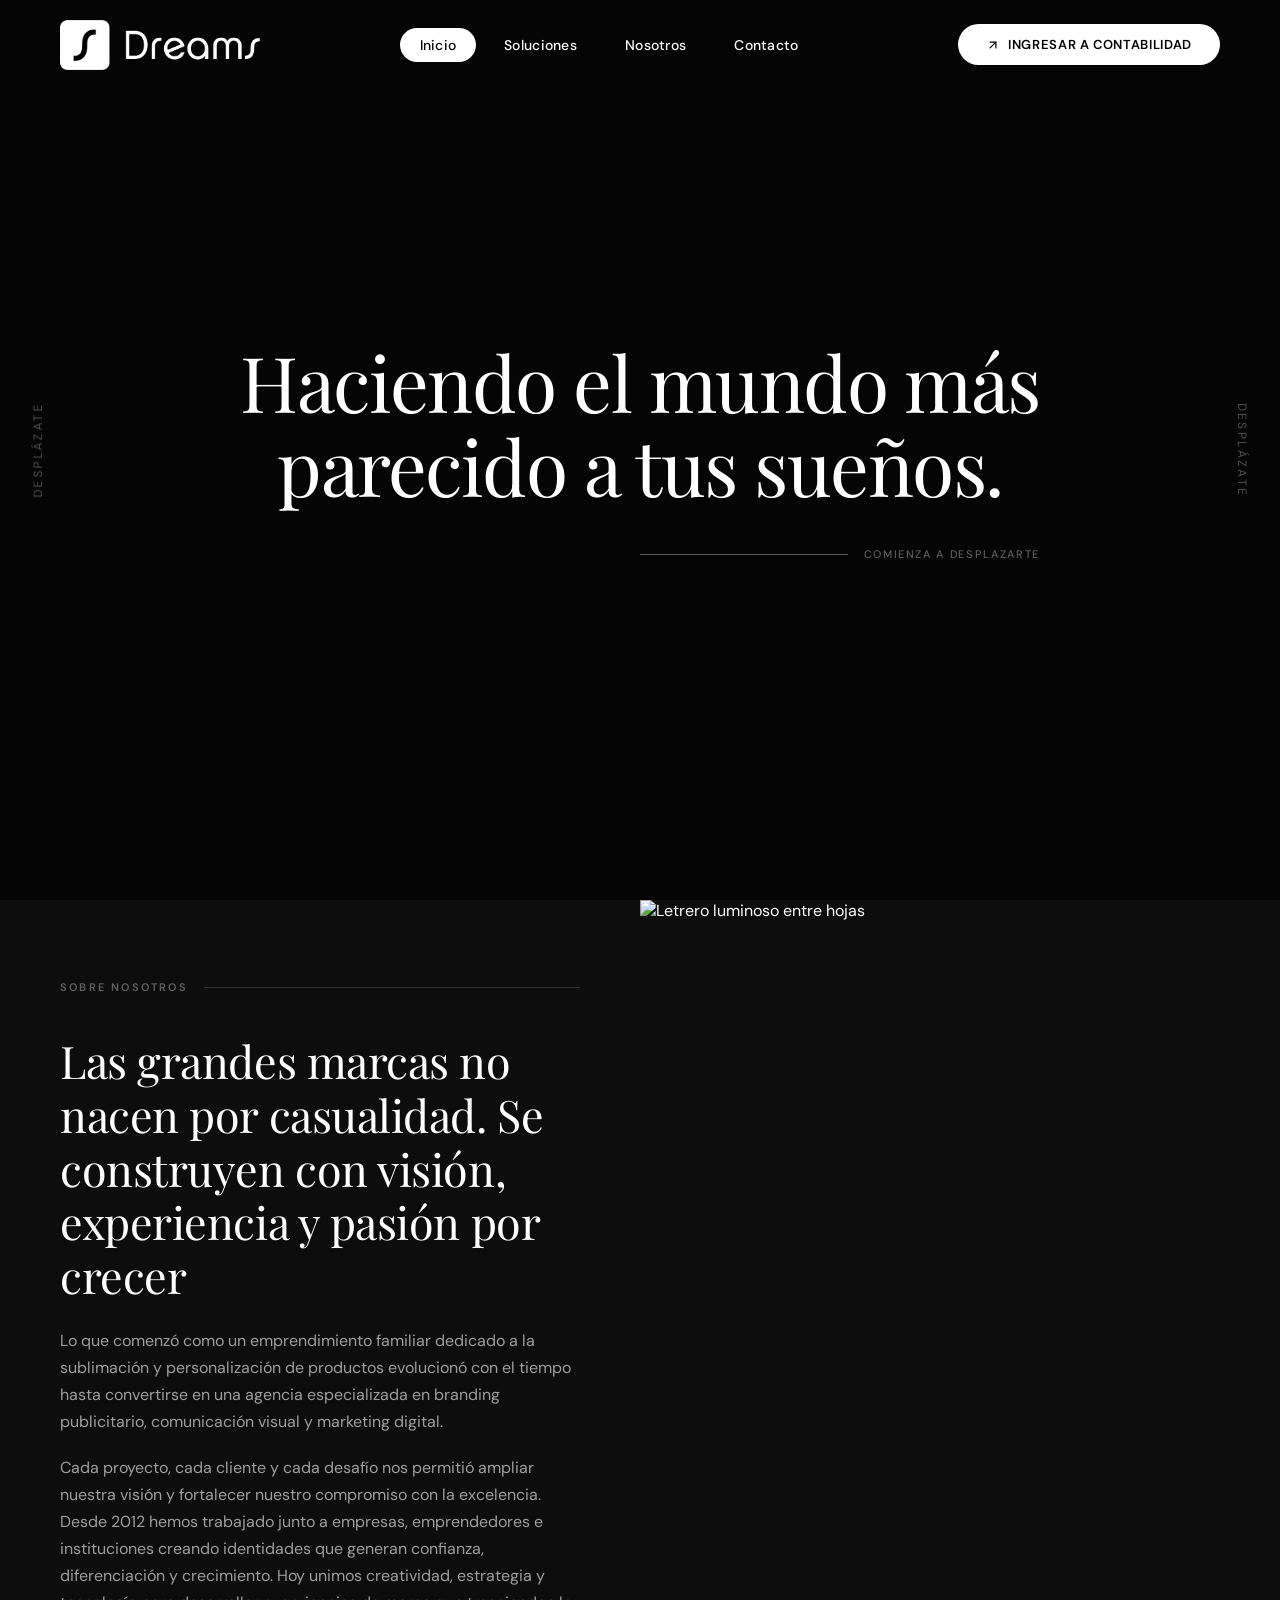
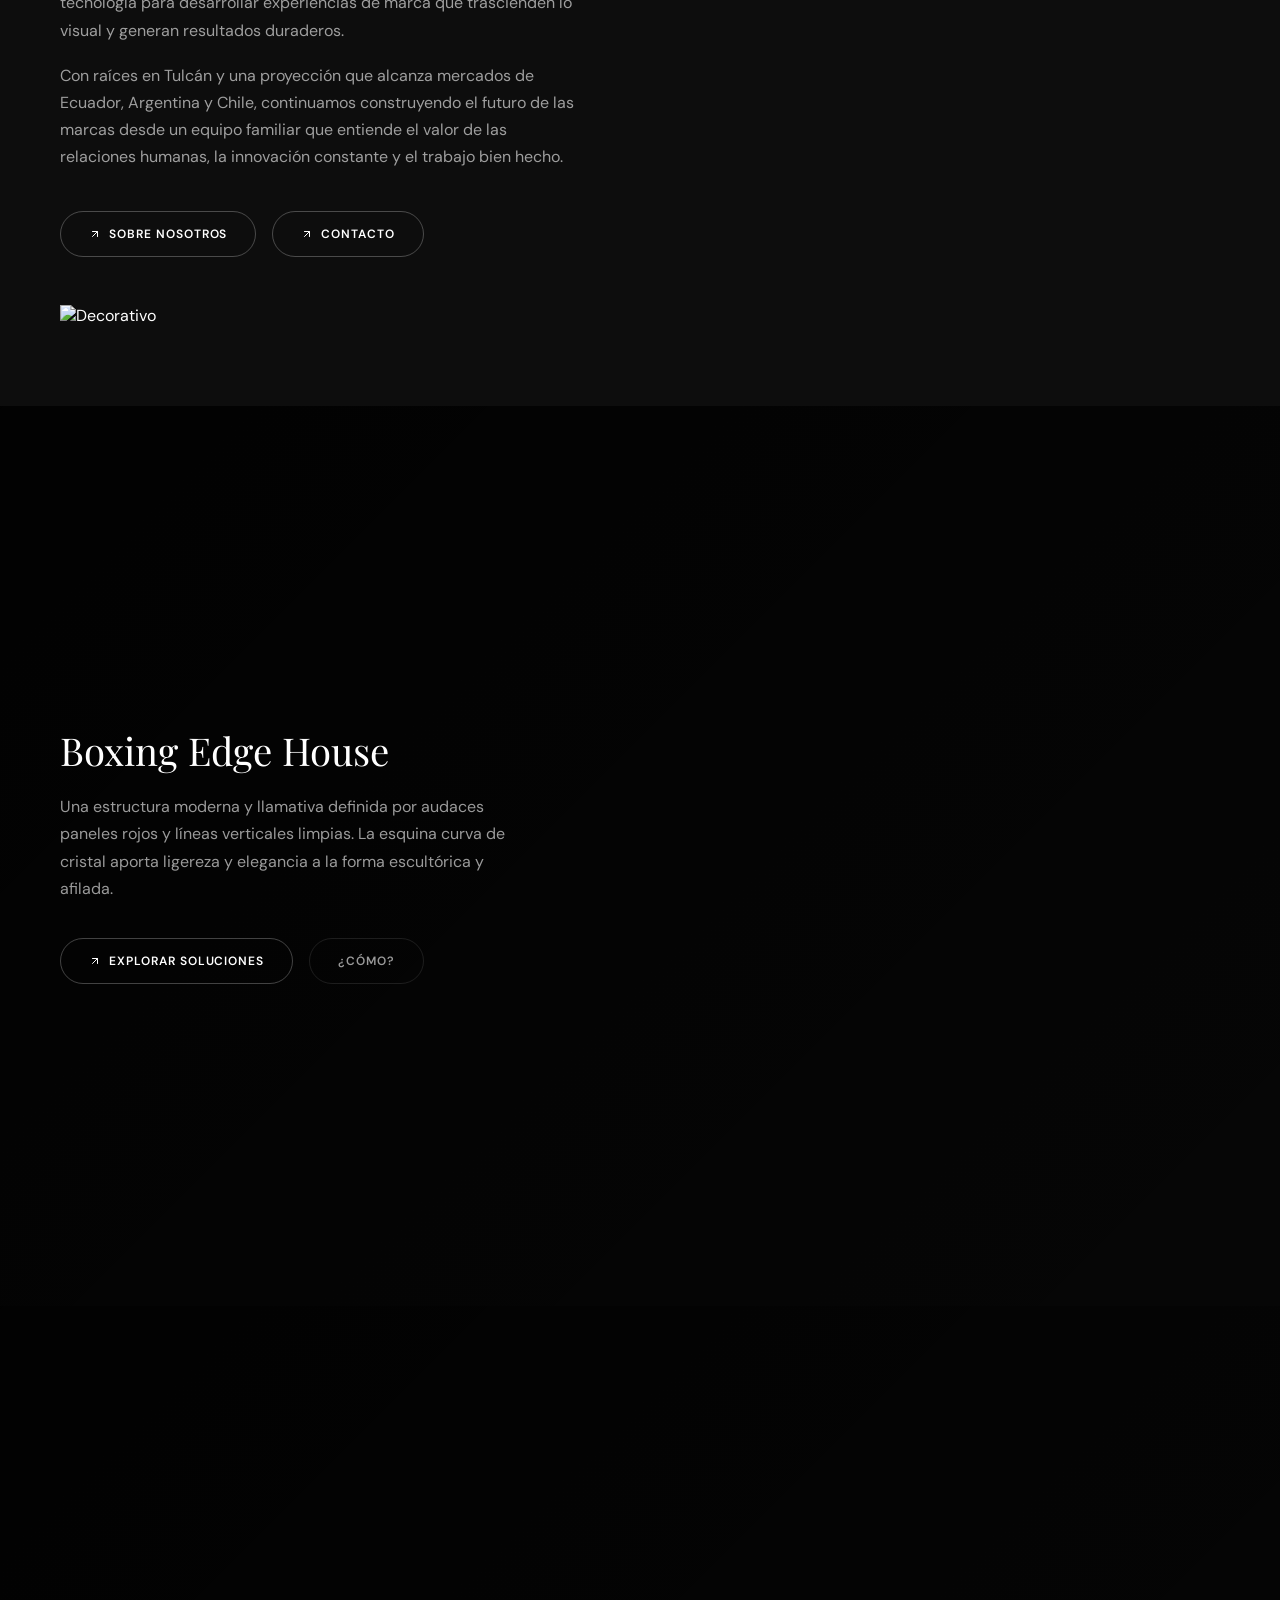
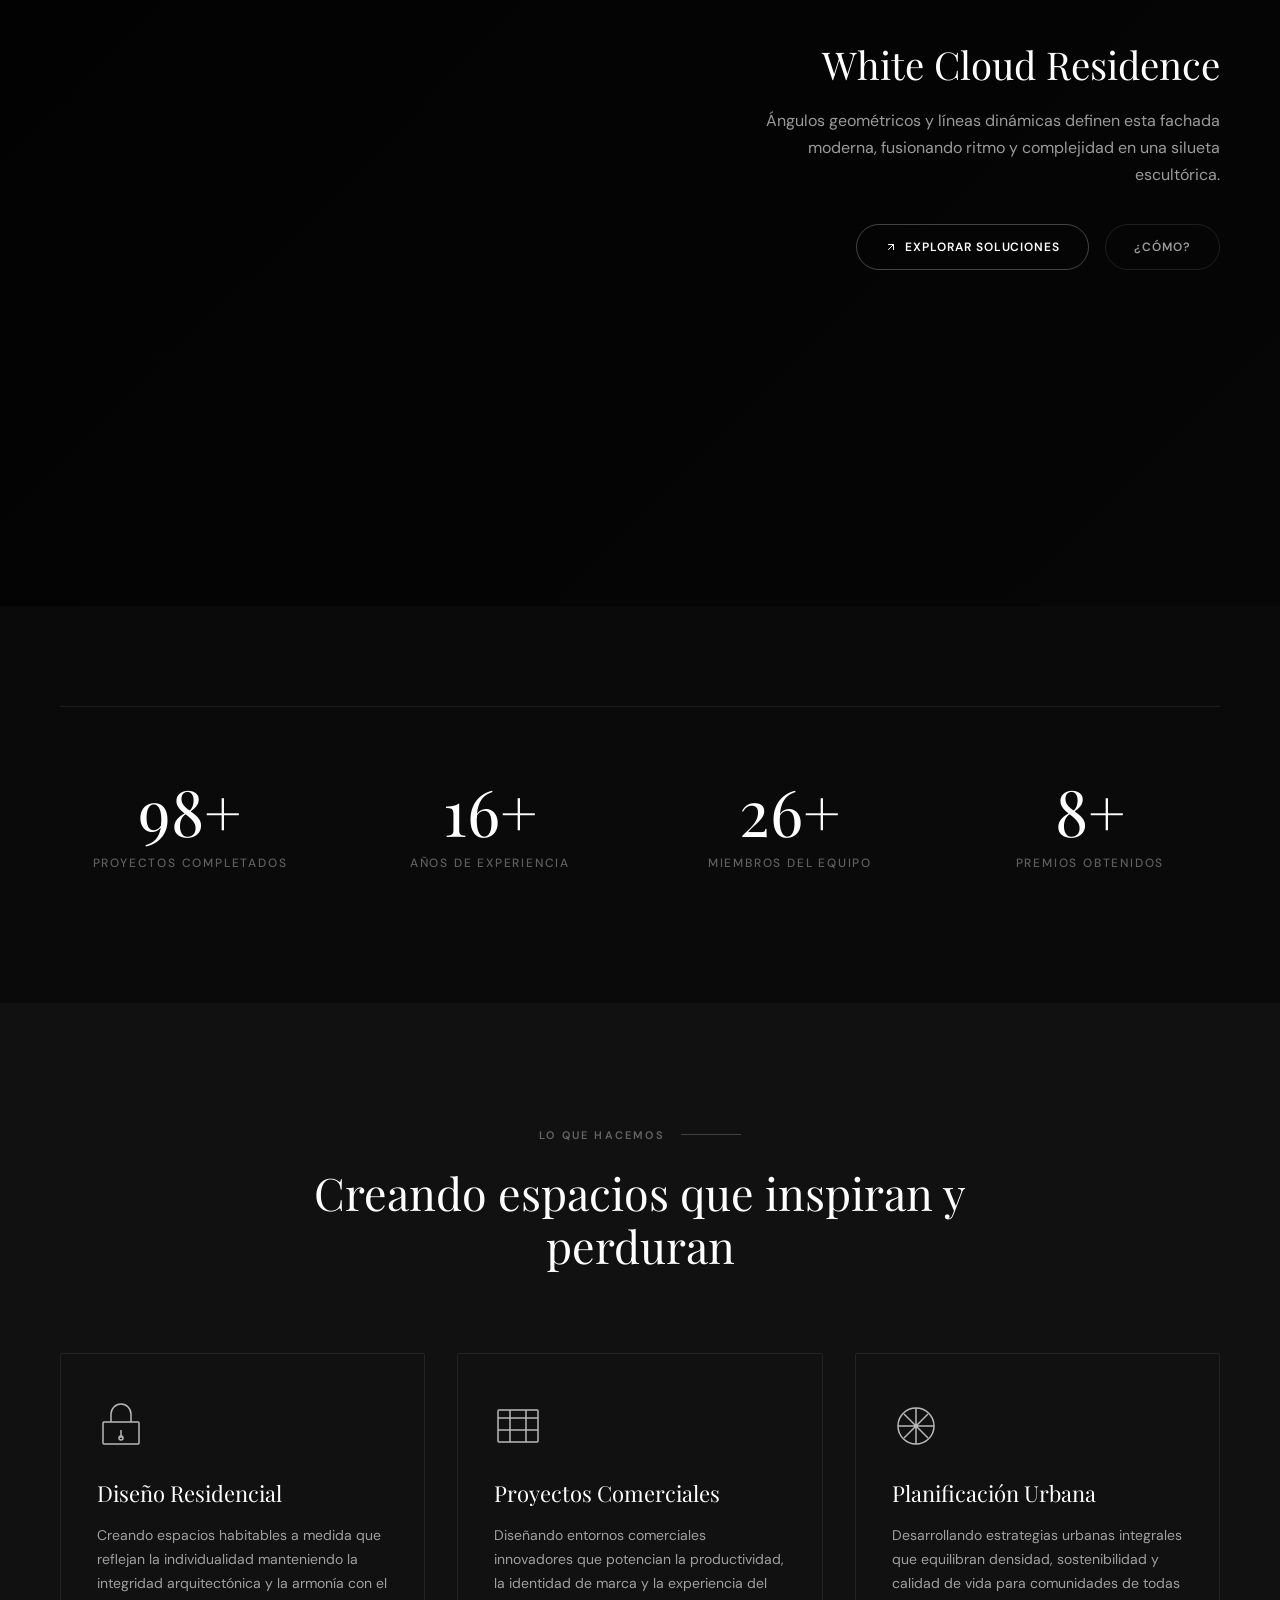
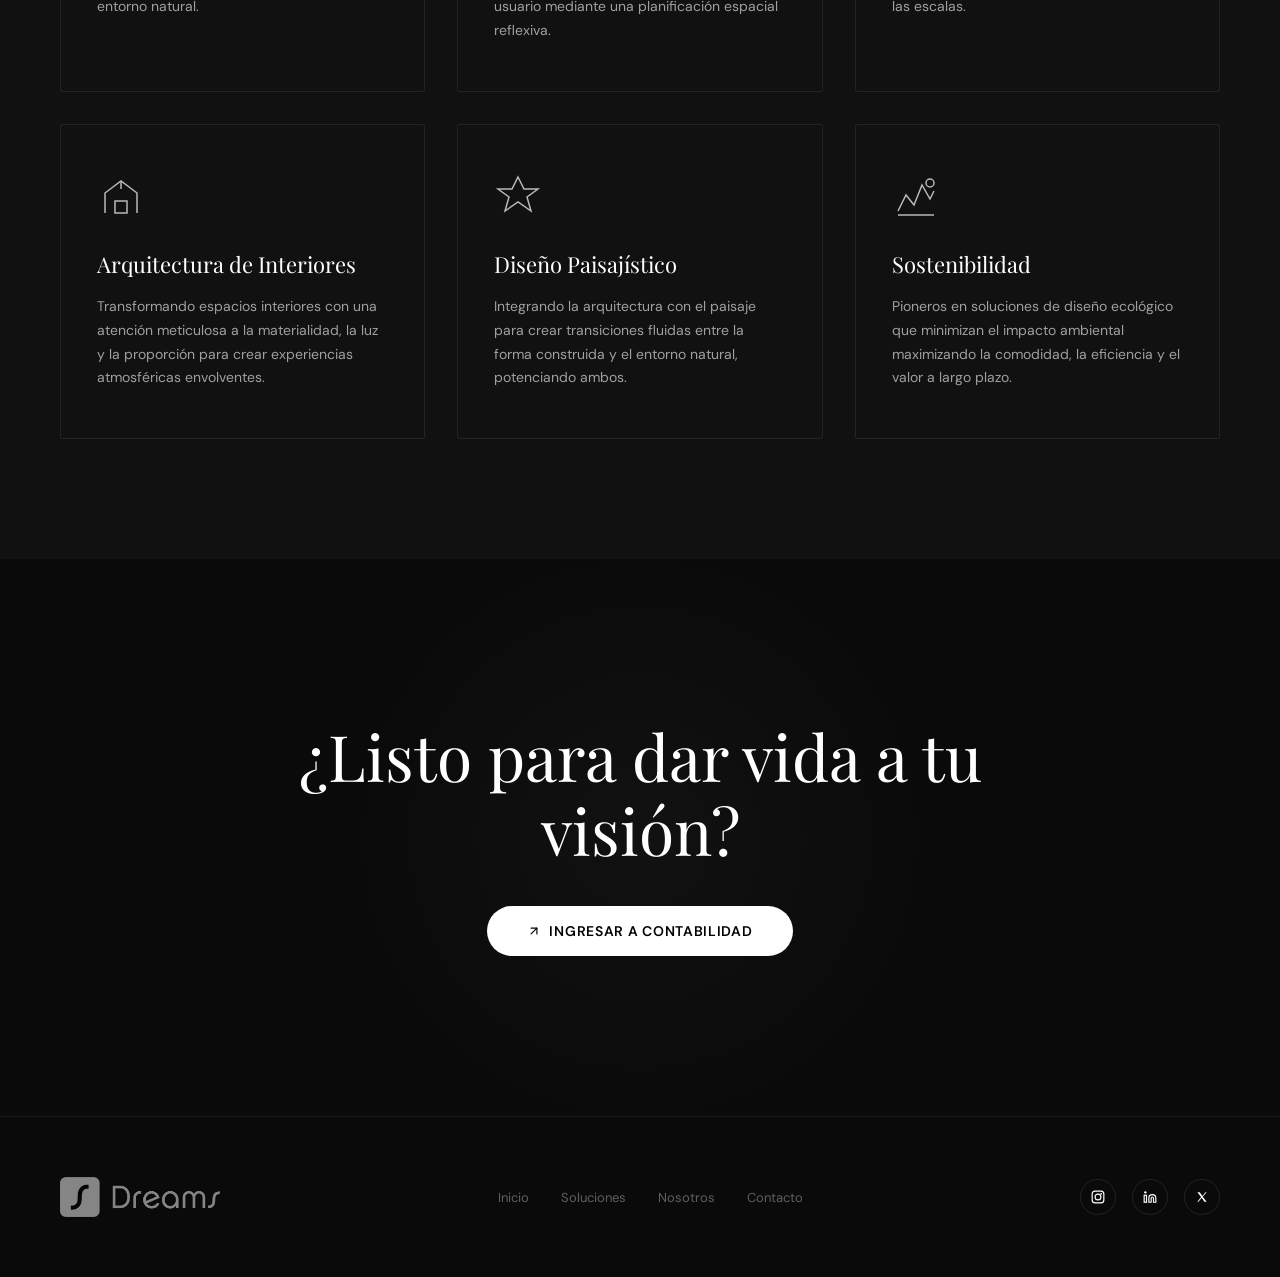
==== index.html @ 0bccc41a "Initial Dreams landing and accounting system" ====
<!DOCTYPE html>
<html lang="es">
<head>
    <meta charset="UTF-8">
    <meta name="viewport" content="width=device-width, initial-scale=1.0">
    <title>Nordicus Architects – Plantilla Elementor</title>
    <link rel="preconnect" href="https://fonts.googleapis.com">
    <link rel="preconnect" href="https://fonts.gstatic.com" crossorigin>
    <link rel="icon" type="image/png" href="assets/img/favicon-dreams.png">
    <link rel="apple-touch-icon" href="assets/img/favicon-dreams.png">
    <link href="https://fonts.googleapis.com/css2?family=DM+Sans:ital,opsz,wght@0,9..40,100..1000;1,9..40,100..1000&family=Playfair+Display:ital,wght@0,400..900;1,400..900&display=swap" rel="stylesheet">
    <link rel="stylesheet" href="assets/css/styles.css?v=login1">
</head>
<body>

    <a class="skip-link" href="#contenido">Saltar al contenido</a>

    <!-- ===== ENCABEZADO (Escritorio) ===== -->
    <header class="site-header" id="siteHeader">
        <div class="header-desktop">
            <a href="#" class="header-logo">
                <img src="assets/img/marca-con-iso.png" alt="Dreams" width="200" height="50">
            </a>
            <nav class="header-nav">
                <a href="#" class="active">Inicio</a>
                <a href="#soluciones">Soluciones</a>
                <a href="#nosotros">Nosotros</a>
                <a href="#contacto">Contacto</a>
            </nav>
            <a href="#login-contabilidad" class="btn-start-project js-accounting-login">
                <svg class="arrow-icon" viewBox="0 0 24 24" fill="none" stroke="currentColor" stroke-width="2" stroke-linecap="round" stroke-linejoin="round"><line x1="7" y1="17" x2="17" y2="7"/><polyline points="7 7 17 7 17 17"/></svg>
                Ingresar a contabilidad
            </a>
        </div>

        <!-- ===== ENCABEZADO (Móvil) ===== -->
        <div class="header-mobile">
            <a href="#" class="header-logo">
                <img src="assets/img/marca-con-iso.png" alt="Dreams" width="160" height="40">
            </a>
            <div class="mobile-btn-wrap">
                <a href="#login-contabilidad" class="btn-start-project js-accounting-login" style="padding:10px 20px; font-size:11px; display:none;" id="mobileCta">
                    <svg class="arrow-icon" viewBox="0 0 24 24" fill="none" stroke="currentColor" stroke-width="2" stroke-linecap="round" stroke-linejoin="round"><line x1="7" y1="17" x2="17" y2="7"/><polyline points="7 7 17 7 17 17"/></svg>
                    Contabilidad
                </a>
                <button class="burger-toggle" id="burgerToggle" aria-label="Alternar menú" aria-expanded="false">
                    <svg class="icon-open" viewBox="0 0 1000 1000" xmlns="http://www.w3.org/2000/svg"><path d="M104 333H896C929 333 958 304 958 271S929 208 896 208H104C71 208 42 237 42 271S71 333 104 333ZM104 583H896C929 583 958 554 958 521S929 458 896 458H104C71 458 42 487 42 521S71 583 104 583ZM104 833H896C929 833 958 804 958 771S929 708 896 708H104C71 708 42 737 42 771S71 833 104 833Z"/></svg>
                    <svg class="icon-close" viewBox="0 0 1000 1000" xmlns="http://www.w3.org/2000/svg"><path d="M742 167L500 408 258 167C246 154 233 150 217 150 196 150 179 158 167 167 154 179 150 196 150 212 150 229 154 242 171 254L408 500 167 742C138 771 138 800 167 829 196 858 225 858 254 829L496 587 738 829C750 842 767 846 783 846 800 846 817 842 829 829 842 817 846 804 846 783 846 767 842 750 829 737L588 500 833 258C863 229 863 200 833 171 804 137 775 137 742 167Z"/></svg>
                </button>
            </div>
        </div>

        <nav class="mobile-nav" id="mobileNav" aria-label="Menú de navegación">
            <a href="#" onclick="closeMobileNav()">Inicio</a>
            <a href="#soluciones" onclick="closeMobileNav()">Soluciones</a>
            <a href="#nosotros" onclick="closeMobileNav()">Nosotros</a>
            <a href="#contacto" onclick="closeMobileNav()">Contacto</a>
        </nav>
    </header>

    <main id="contenido">

        <!-- ===== SECCIÓN HERO ===== -->
        <section class="hero-section">
            <video class="hero-video-bg" autoplay muted playsinline loop>
                <source src="https://template3.nicolaipalmkvist.com/wp-content/uploads/2025/04/2video-background.mp4" type="video/mp4">
            </video>
            <div class="hero-overlay"></div>
            <div class="hero-content">
                <h2>Haciendo el mundo más<br> parecido a tus sueños.</h2>
                <div class="hero-divider">
                    <span>Comienza a desplazarte</span>
                </div>
            </div>
        </section>

        <div class="scroll-text-fixed scroll-text-left" id="scrollTextLeft">Desplázate</div>
        <div class="scroll-text-fixed scroll-text-right" id="scrollTextRight">Desplázate</div>

        <!-- ===== SECCIÓN NOSOTROS ===== -->
        <section class="about-section" id="nosotros">
            <div class="about-inner">
                <div class="about-text-col">
                    <div class="about-label reveal">
                        <span>Sobre Nosotros</span>
                    </div>
                    <h2 class="reveal reveal-delay-1">Las grandes marcas no nacen por casualidad. Se construyen con visión, experiencia y pasión por crecer</h2>
                    <div class="about-copy reveal reveal-delay-2">
                        <p>Lo que comenzó como un emprendimiento familiar dedicado a la sublimación y personalización de productos evolucionó con el tiempo hasta convertirse en una agencia especializada en branding publicitario, comunicación visual y marketing digital.</p>
                        <p>Cada proyecto, cada cliente y cada desafío nos permitió ampliar nuestra visión y fortalecer nuestro compromiso con la excelencia. Desde 2012 hemos trabajado junto a empresas, emprendedores e instituciones creando identidades que generan confianza, diferenciación y crecimiento. Hoy unimos creatividad, estrategia y tecnología para desarrollar experiencias de marca que trascienden lo visual y generan resultados duraderos.</p>
                        <p>Con raíces en Tulcán y una proyección que alcanza mercados de Ecuador, Argentina y Chile, continuamos construyendo el futuro de las marcas desde un equipo familiar que entiende el valor de las relaciones humanas, la innovación constante y el trabajo bien hecho.</p>
                    </div>
                    <div class="about-buttons reveal reveal-delay-3">
                        <a href="#nosotros" class="btn-outline">
                            <svg class="arrow-icon" viewBox="0 0 24 24" fill="none" stroke="currentColor" stroke-width="2" stroke-linecap="round" stroke-linejoin="round"><line x1="7" y1="17" x2="17" y2="7"/><polyline points="7 7 17 7 17 17"/></svg>
                            Sobre nosotros
                        </a>
                        <a href="#contacto" class="btn-outline">
                            <svg class="arrow-icon" viewBox="0 0 24 24" fill="none" stroke="currentColor" stroke-width="2" stroke-linecap="round" stroke-linejoin="round"><line x1="7" y1="17" x2="17" y2="7"/><polyline points="7 7 17 7 17 17"/></svg>
                            Contacto
                        </a>
                    </div>
                    <img src="https://template3.nicolaipalmkvist.com/wp-content/uploads/2025/04/2-9-e1743775261380.png" alt="Decorativo" class="about-decorative-img reveal reveal-delay-4">
                </div>
                <div class="about-image-col reveal">
                    <img src="assets/img/sobre-nosotros-cafe.png" alt="Letrero luminoso entre hojas">
                </div>
            </div>
        </section>

        <!-- ===== PROYECTO 1: Boxing Edge House ===== -->
        <section class="project-section" id="soluciones" style="background-image: url('https://picsum.photos/seed/boxing-edge-house/1920/1080.jpg');">
            <div class="project-content">
                <h3 class="reveal">Boxing Edge House</h3>
                <p class="reveal reveal-delay-1">Una estructura moderna y llamativa definida por audaces paneles rojos y líneas verticales limpias. La esquina curva de cristal aporta ligereza y elegancia a la forma escultórica y afilada.</p>
                <div class="project-buttons reveal reveal-delay-2">
                    <a href="#soluciones" class="btn-text">
                        <svg class="arrow-icon" viewBox="0 0 24 24" fill="none" stroke="currentColor" stroke-width="2" stroke-linecap="round" stroke-linejoin="round"><line x1="7" y1="17" x2="17" y2="7"/><polyline points="7 7 17 7 17 17"/></svg>
                        Explorar soluciones
                    </a>
                    <a href="#contacto" class="btn-ghost">¿Cómo?</a>
                </div>
            </div>
        </section>

        <!-- ===== PROYECTO 2: White Cloud Residence ===== -->
        <section class="project-section" style="background-image: url('https://picsum.photos/seed/white-cloud-residence/1920/1080.jpg');">
            <div class="project-content" style="margin-left: auto; text-align: right;">
                <h3 class="reveal">White Cloud Residence</h3>
                <p class="reveal reveal-delay-1" style="margin-left: auto;">Ángulos geométricos y líneas dinámicas definen esta fachada moderna, fusionando ritmo y complejidad en una silueta escultórica.</p>
                <div class="project-buttons reveal reveal-delay-2" style="justify-content: flex-end;">
                    <a href="#soluciones" class="btn-text">
                        <svg class="arrow-icon" viewBox="0 0 24 24" fill="none" stroke="currentColor" stroke-width="2" stroke-linecap="round" stroke-linejoin="round"><line x1="7" y1="17" x2="17" y2="7"/><polyline points="7 7 17 7 17 17"/></svg>
                        Explorar soluciones
                    </a>
                    <a href="#contacto" class="btn-ghost">¿Cómo?</a>
                </div>
            </div>
        </section>

        <!-- ===== SECCIÓN ESTADÍSTICAS ===== -->
        <section class="stats-section">
            <div class="stats-divider reveal"></div>
            <div class="stats-grid">
                <div class="stat-item reveal">
                    <div class="stat-number" data-target="150">0</div>
                    <div class="stat-label">Proyectos Completados</div>
                </div>
                <div class="stat-item reveal reveal-delay-1">
                    <div class="stat-number" data-target="25">0</div>
                    <div class="stat-label">Años de Experiencia</div>
                </div>
                <div class="stat-item reveal reveal-delay-2">
                    <div class="stat-number" data-target="40">0</div>
                    <div class="stat-label">Miembros del Equipo</div>
                </div>
                <div class="stat-item reveal reveal-delay-3">
                    <div class="stat-number" data-target="12">0</div>
                    <div class="stat-label">Premios Obtenidos</div>
                </div>
            </div>
        </section>

        <!-- ===== SECCIÓN SERVICIOS ===== -->
        <section class="services-section">
            <div class="services-header">
                <div class="services-label reveal">
                    <span>Lo Que Hacemos</span>
                </div>
                <h2 class="reveal reveal-delay-1">Creando espacios que inspiran y perduran</h2>
            </div>
            <div class="services-grid">
                <div class="service-card reveal">
                    <div class="service-icon">
                        <svg viewBox="0 0 48 48"><rect x="6" y="20" width="36" height="22" rx="1"/><path d="M14 20V12a10 10 0 0 1 20 0v8"/><line x1="24" y1="28" x2="24" y2="36"/><circle cx="24" cy="36" r="2"/></svg>
                    </div>
                    <h3>Diseño Residencial</h3>
                    <p>Creando espacios habitables a medida que reflejan la individualidad manteniendo la integridad arquitectónica y la armonía con el entorno natural.</p>
                </div>
                <div class="service-card reveal reveal-delay-1">
                    <div class="service-icon">
                        <svg viewBox="0 0 48 48"><rect x="4" y="8" width="40" height="32" rx="1"/><line x1="4" y1="16" x2="44" y2="16"/><line x1="4" y1="28" x2="44" y2="28"/><line x1="16" y1="8" x2="16" y2="40"/><line x1="32" y1="8" x2="32" y2="40"/></svg>
                    </div>
                    <h3>Proyectos Comerciales</h3>
                    <p>Diseñando entornos comerciales innovadores que potencian la productividad, la identidad de marca y la experiencia del usuario mediante una planificación espacial reflexiva.</p>
                </div>
                <div class="service-card reveal reveal-delay-2">
                    <div class="service-icon">
                        <svg viewBox="0 0 48 48"><circle cx="24" cy="24" r="18"/><path d="M24 6v36M6 24h36M12 12l24 24M36 12L12 36"/></svg>
                    </div>
                    <h3>Planificación Urbana</h3>
                    <p>Desarrollando estrategias urbanas integrales que equilibran densidad, sostenibilidad y calidad de vida para comunidades de todas las escalas.</p>
                </div>
                <div class="service-card reveal reveal-delay-1">
                    <div class="service-icon">
                        <svg viewBox="0 0 48 48"><path d="M8 40V20l16-12 16 12v20"/><rect x="18" y="28" width="12" height="12"/><line x1="24" y1="8" x2="24" y2="16"/></svg>
                    </div>
                    <h3>Arquitectura de Interiores</h3>
                    <p>Transformando espacios interiores con una atención meticulosa a la materialidad, la luz y la proporción para crear experiencias atmosféricas envolventes.</p>
                </div>
                <div class="service-card reveal reveal-delay-2">
                    <div class="service-icon">
                        <svg viewBox="0 0 48 48"><path d="M24 4l6 12h14l-11 8 4 14-13-9-13 9 4-14L4 16h14z"/></svg>
                    </div>
                    <h3>Diseño Paisajístico</h3>
                    <p>Integrando la arquitectura con el paisaje para crear transiciones fluidas entre la forma construida y el entorno natural, potenciando ambos.</p>
                </div>
                <div class="service-card reveal reveal-delay-3">
                    <div class="service-icon">
                        <svg viewBox="0 0 48 48"><path d="M6 38l8-16 8 10 8-20 8 14 4-8"/><circle cx="38" cy="10" r="4"/><line x1="6" y1="42" x2="42" y2="42"/></svg>
                    </div>
                    <h3>Sostenibilidad</h3>
                    <p>Pioneros en soluciones de diseño ecológico que minimizan el impacto ambiental maximizando la comodidad, la eficiencia y el valor a largo plazo.</p>
                </div>
            </div>
        </section>

        <!-- ===== SECCIÓN LLAMADA A LA ACCIÓN ===== -->
        <section class="cta-section" id="contacto">
            <h2 class="reveal">¿Listo para dar vida a tu visión?</h2>
            <a href="#login-contabilidad" class="btn-start-project js-accounting-login reveal reveal-delay-1" style="background: #ffffff; color: #000000;">
                <svg class="arrow-icon" viewBox="0 0 24 24" fill="none" stroke="currentColor" stroke-width="2" stroke-linecap="round" stroke-linejoin="round"><line x1="7" y1="17" x2="17" y2="7"/><polyline points="7 7 17 7 17 17"/></svg>
                Ingresar a contabilidad
            </a>
        </section>

    </main>

    <!-- ===== ACCESO CONTABILIDAD ===== -->
    <div class="login-modal" id="login-contabilidad" aria-hidden="true">
        <div class="login-modal__backdrop" data-close-login></div>
        <div class="login-panel" role="dialog" aria-modal="true" aria-labelledby="loginTitle">
            <button class="login-close" type="button" aria-label="Cerrar acceso" data-close-login>
                <svg viewBox="0 0 24 24"><line x1="18" y1="6" x2="6" y2="18"/><line x1="6" y1="6" x2="18" y2="18"/></svg>
            </button>
            <div class="login-label">
                <span>Acceso privado</span>
            </div>
            <h2 id="loginTitle">Ingresar a contabilidad</h2>
            <p>Usa tu usuario y contraseña para continuar al modulo de contabilidad.</p>
            <div class="login-hint">Acceso temporal: <strong>dreams</strong> / <strong>conta2026</strong></div>
            <form class="login-form" id="accountingLoginForm">
                <label for="accountingUser">Usuario</label>
                <input type="text" id="accountingUser" name="usuario" autocomplete="username" required>
                <label for="accountingPassword">Contraseña</label>
                <input type="password" id="accountingPassword" name="password" autocomplete="current-password" required>
                <p class="login-error" id="accountingLoginError" aria-live="polite"></p>
                <button type="submit" class="btn-start-project">
                    <svg class="arrow-icon" viewBox="0 0 24 24" fill="none" stroke="currentColor" stroke-width="2" stroke-linecap="round" stroke-linejoin="round"><line x1="7" y1="17" x2="17" y2="7"/><polyline points="7 7 17 7 17 17"/></svg>
                    Ingresar
                </button>
            </form>
        </div>
    </div>

    <!-- ===== PIE DE PÁGINA ===== -->
    <footer class="site-footer">
        <div class="footer-inner">
            <a href="#" class="footer-logo">
                <img src="assets/img/marca-con-iso.png" alt="Dreams" width="160" height="40">
            </a>
            <div class="footer-links">
                <a href="#">Inicio</a>
                <a href="#soluciones">Soluciones</a>
                <a href="#nosotros">Nosotros</a>
                <a href="#contacto">Contacto</a>
            </div>
            <div class="footer-social">
                <a href="#" aria-label="Instagram">
                    <svg viewBox="0 0 24 24"><rect x="2" y="2" width="20" height="20" rx="5" ry="5" fill="none" stroke="currentColor" stroke-width="2"/><circle cx="12" cy="12" r="5" fill="none" stroke="currentColor" stroke-width="2"/><circle cx="17.5" cy="6.5" r="1.5" fill="currentColor"/></svg>
                </a>
                <a href="#" aria-label="LinkedIn">
                    <svg viewBox="0 0 24 24"><path d="M16 8a6 6 0 0 1 6 6v7h-4v-7a2 2 0 0 0-4 0v7h-4v-7a6 6 0 0 1 6-6z" fill="none" stroke="currentColor" stroke-width="2"/><rect x="2" y="9" width="4" height="12" fill="none" stroke="currentColor" stroke-width="2"/><circle cx="4" cy="4" r="2" fill="currentColor"/></svg>
                </a>
                <a href="#" aria-label="Twitter/X">
                    <svg viewBox="0 0 24 24"><path d="M4 4l6.5 8L4 20h2l5.5-6.8L16 20h4l-6.8-8.5L20 4h-2l-5.2 6.3L8 4H4z" fill="currentColor"/></svg>
                </a>
            </div>
        </div>
    </footer>

    <script src="assets/js/main.js?v=login2"></script>
</body>
</html>
---- assets/css/styles.css ----
*, *::before, *::after {
    margin: 0;
    padding: 0;
    box-sizing: border-box;
}

:root {
    --color-bg: #0a0a0a;
    --color-bg-alt: #111111;
    --color-bg-section: #0d0d0d;
    --color-text: #ffffff;
    --color-text-muted: rgba(255,255,255,0.6);
    --color-text-dim: rgba(255,255,255,0.35);
    --font-body: 'DM Sans', sans-serif;
    --font-heading: 'Playfair Display', serif;
}

html {
    scroll-behavior: smooth;
}

body {
    font-family: var(--font-body);
    background: var(--color-bg);
    color: var(--color-text);
    overflow-x: hidden;
    -webkit-font-smoothing: antialiased;
    -moz-osx-font-smoothing: grayscale;
}

a {
    text-decoration: none;
    color: inherit;
}

img {
    max-width: 100%;
    height: auto;
    display: block;
}

.skip-link {
    position: absolute;
    top: -100%;
    left: 16px;
    z-index: 9999;
    background: #fff;
    color: #000;
    padding: 8px 16px;
    border-radius: 4px;
    font-size: 14px;
}
.skip-link:focus {
    top: 16px;
}

.site-header {
    position: fixed;
    top: 0;
    left: 0;
    right: 0;
    z-index: 1000;
    transition: background 0.3s ease;
}

.header-desktop {
    display: flex;
    align-items: center;
    justify-content: space-between;
    padding: 20px 60px;
    max-width: 100%;
}

.header-logo img {
    width: 200px;
    height: auto;
}

.header-nav {
    display: flex;
    align-items: center;
    gap: 8px;
}

.header-nav a {
    font-family: var(--font-body);
    font-size: 14px;
    font-weight: 500;
    letter-spacing: 0.02em;
    color: var(--color-text);
    padding: 8px 20px;
    border-radius: 100px;
    transition: all 0.3s ease;
}

.header-nav a:hover,
.header-nav a.active {
    background: #ffffff;
    color: #000000;
}

.btn-start-project {
    display: inline-flex;
    align-items: center;
    gap: 8px;
    font-family: var(--font-body);
    font-size: 13px;
    font-weight: 600;
    letter-spacing: 0.05em;
    text-transform: uppercase;
    color: #000000;
    background: #ffffff;
    border: none;
    padding: 12px 28px;
    border-radius: 100px;
    cursor: pointer;
    transition: all 0.3s ease;
}

.btn-start-project:hover {
    background: #e0e0e0;
    transform: translateY(-1px);
}

.btn-start-project .arrow-icon {
    width: 14px;
    height: 14px;
    transition: transform 0.3s ease;
}

.btn-start-project:hover .arrow-icon {
    transform: translate(2px, -2px);
}

.header-mobile {
    display: none;
    align-items: center;
    justify-content: space-between;
    padding: 16px 24px;
    position: sticky;
    top: 0;
    background: rgba(10,10,10,0.95);
    backdrop-filter: blur(10px);
    z-index: 1001;
}

.header-mobile .header-logo img {
    width: 160px;
    height: auto;
}

.mobile-btn-wrap {
    display: flex;
    align-items: center;
    gap: 12px;
}

.burger-toggle {
    display: flex;
    align-items: center;
    justify-content: center;
    width: 44px;
    height: 44px;
    background: none;
    border: none;
    cursor: pointer;
    padding: 8px;
}

.burger-toggle svg {
    width: 24px;
    height: 24px;
    fill: #ffffff;
    transition: transform 0.3s ease;
}

.burger-toggle .icon-close {
    display: none;
}

.burger-toggle.active .icon-open {
    display: none;
}

.burger-toggle.active .icon-close {
    display: block;
}

.mobile-nav {
    position: fixed;
    top: 0;
    left: 0;
    right: 0;
    bottom: 0;
    background: #0a0a0a;
    z-index: 999;
    display: flex;
    flex-direction: column;
    align-items: center;
    justify-content: center;
    gap: 24px;
    opacity: 0;
    pointer-events: none;
    transition: opacity 0.3s ease;
}

.mobile-nav.open {
    opacity: 1;
    pointer-events: all;
}

.mobile-nav a {
    font-family: var(--font-heading);
    font-size: 36px;
    font-weight: 400;
    color: var(--color-text);
    transition: color 0.3s ease;
}

.mobile-nav a:hover {
    color: var(--color-text-muted);
}

.hero-section {
    position: relative;
    width: 100%;
    height: 100vh;
    min-height: 600px;
    display: flex;
    align-items: center;
    justify-content: center;
    overflow: hidden;
}

.hero-video-bg {
    position: absolute;
    top: 0;
    left: 0;
    width: 100%;
    height: 100%;
    object-fit: cover;
    z-index: 0;
}

.hero-overlay {
    position: absolute;
    top: 0;
    left: 0;
    width: 100%;
    height: 100%;
    background: rgba(0,0,0,0.5);
    z-index: 1;
}

.hero-content {
    position: relative;
    z-index: 2;
    text-align: center;
    max-width: 900px;
    padding: 0 24px;
    opacity: 0;
    transform: translateY(40px);
    animation: fadeInUp 1s ease 0.5s forwards;
}

.hero-content h2 {
    font-family: var(--font-heading);
    font-size: clamp(36px, 6vw, 80px);
    font-weight: 400;
    line-height: 1.1;
    letter-spacing: -0.02em;
    color: var(--color-text);
    margin-bottom: 40px;
}

.hero-divider {
    display: flex;
    align-items: center;
    justify-content: flex-end;
    gap: 16px;
    max-width: 400px;
    margin-left: auto;
    margin-right: 0;
}

.hero-divider::before {
    content: '';
    flex: 1;
    height: 1px;
    background: var(--color-text-dim);
}

.hero-divider span {
    font-family: var(--font-body);
    font-size: 11px;
    font-weight: 500;
    letter-spacing: 0.15em;
    text-transform: uppercase;
    color: var(--color-text-dim);
    white-space: nowrap;
}

.scroll-text-fixed {
    position: fixed;
    z-index: 100;
    font-family: var(--font-body);
    font-size: 12px;
    font-weight: 400;
    letter-spacing: 0.2em;
    text-transform: uppercase;
    color: rgba(255,255,255,0.3);
    writing-mode: vertical-rl;
    pointer-events: none;
    transition: opacity 0.5s ease;
}

.scroll-text-left {
    left: 30px;
    top: 50%;
    transform: translateY(-50%) rotate(180deg);
}

.scroll-text-right {
    right: 30px;
    top: 50%;
    transform: translateY(-50%);
}

.about-section {
    background: var(--color-bg-section);
    padding: 0;
}

.about-inner {
    display: grid;
    grid-template-columns: 1fr 1fr;
    min-height: 100vh;
}

.about-text-col {
    display: flex;
    flex-direction: column;
    justify-content: center;
    padding: 80px 60px;
}

.about-label {
    display: flex;
    align-items: center;
    justify-content: flex-end;
    gap: 16px;
    margin-bottom: 40px;
}

.about-label::after {
    content: '';
    flex: 1;
    height: 1px;
    background: rgba(255,255,255,0.15);
}

.about-label span {
    font-family: var(--font-body);
    font-size: 11px;
    font-weight: 600;
    letter-spacing: 0.2em;
    text-transform: uppercase;
    color: var(--color-text-dim);
    white-space: nowrap;
}

.about-text-col h2 {
    font-family: var(--font-heading);
    font-size: clamp(28px, 3.5vw, 48px);
    font-weight: 400;
    line-height: 1.2;
    letter-spacing: -0.01em;
    color: var(--color-text);
    margin-bottom: 24px;
}

.about-text-col p {
    font-family: var(--font-body);
    font-size: 16px;
    line-height: 1.7;
    color: var(--color-text-muted);
    margin-bottom: 40px;
    max-width: 520px;
}

.about-copy {
    max-width: 520px;
    margin-bottom: 40px;
}

.about-copy p {
    margin-bottom: 18px;
}

.about-copy p:last-child {
    margin-bottom: 0;
}

.about-buttons {
    display: flex;
    gap: 16px;
    flex-wrap: wrap;
    margin-bottom: 48px;
}

.btn-outline {
    display: inline-flex;
    align-items: center;
    gap: 8px;
    font-family: var(--font-body);
    font-size: 12px;
    font-weight: 600;
    letter-spacing: 0.08em;
    text-transform: uppercase;
    color: var(--color-text);
    background: transparent;
    border: 1px solid rgba(255,255,255,0.25);
    padding: 14px 28px;
    border-radius: 100px;
    cursor: pointer;
    transition: all 0.3s ease;
}

.btn-outline:hover {
    background: #ffffff;
    color: #000000;
    border-color: #ffffff;
}

.btn-outline .arrow-icon {
    width: 12px;
    height: 12px;
    transition: transform 0.3s ease;
}

.btn-outline:hover .arrow-icon {
    transform: translate(2px, -2px);
}

.about-decorative-img {
    margin-top: auto;
    max-width: 350px;
    opacity: 0.6;
}

.about-image-col {
    position: relative;
    overflow: hidden;
}

.about-image-col img {
    width: 100%;
    height: 100%;
    object-fit: cover;
    transition: transform 0.8s ease;
}

.about-image-col:hover img {
    transform: scale(1.03);
}

.project-section {
    position: relative;
    min-height: 100vh;
    display: flex;
    align-items: center;
    overflow: hidden;
    background-size: cover;
    background-position: center;
    background-repeat: no-repeat;
}

.project-section::before {
    content: '';
    position: absolute;
    top: 0;
    left: 0;
    width: 100%;
    height: 100%;
    background: linear-gradient(135deg, rgba(0,0,0,0.85) 0%, rgba(0,0,0,0.4) 100%);
    z-index: 1;
}

.project-content {
    position: relative;
    z-index: 2;
    max-width: 600px;
    padding: 80px 60px;
}

.project-content h3 {
    font-family: var(--font-heading);
    font-size: clamp(28px, 3vw, 44px);
    font-weight: 400;
    line-height: 1.2;
    color: var(--color-text);
    margin-bottom: 20px;
}

.project-content p {
    font-family: var(--font-body);
    font-size: 16px;
    line-height: 1.7;
    color: var(--color-text-muted);
    margin-bottom: 36px;
    max-width: 480px;
}

.project-buttons {
    display: flex;
    gap: 16px;
    flex-wrap: wrap;
}

.btn-text {
    display: inline-flex;
    align-items: center;
    gap: 8px;
    font-family: var(--font-body);
    font-size: 12px;
    font-weight: 600;
    letter-spacing: 0.08em;
    text-transform: uppercase;
    color: var(--color-text);
    background: transparent;
    border: 1px solid rgba(255,255,255,0.25);
    padding: 14px 28px;
    border-radius: 100px;
    cursor: pointer;
    transition: all 0.3s ease;
}

.btn-text:hover {
    background: #ffffff;
    color: #000000;
    border-color: #ffffff;
}

.btn-text .arrow-icon {
    width: 12px;
    height: 12px;
    transition: transform 0.3s ease;
}

.btn-text:hover .arrow-icon {
    transform: translate(2px, -2px);
}

.btn-ghost {
    display: inline-flex;
    align-items: center;
    font-family: var(--font-body);
    font-size: 12px;
    font-weight: 600;
    letter-spacing: 0.08em;
    text-transform: uppercase;
    color: var(--color-text-muted);
    background: transparent;
    border: 1px solid rgba(255,255,255,0.1);
    padding: 14px 28px;
    border-radius: 100px;
    cursor: pointer;
    transition: all 0.3s ease;
}

.btn-ghost:hover {
    border-color: rgba(255,255,255,0.3);
    color: var(--color-text);
}

.stats-section {
    background: var(--color-bg);
    padding: 100px 60px;
}

.stats-grid {
    display: grid;
    grid-template-columns: repeat(4, 1fr);
    gap: 40px;
    max-width: 1200px;
    margin: 0 auto;
    text-align: center;
}

.stat-item {
    padding: 32px 0;
}

.stat-number {
    font-family: var(--font-heading);
    font-size: clamp(40px, 5vw, 72px);
    font-weight: 400;
    color: var(--color-text);
    line-height: 1;
    margin-bottom: 12px;
}

.stat-label {
    font-family: var(--font-body);
    font-size: 12px;
    font-weight: 500;
    letter-spacing: 0.15em;
    text-transform: uppercase;
    color: var(--color-text-dim);
}

.stats-divider {
    width: 100%;
    height: 1px;
    background: rgba(255,255,255,0.08);
    margin-bottom: 40px;
}

.services-section {
    background: var(--color-bg-alt);
    padding: 120px 60px;
}

.services-header {
    text-align: center;
    max-width: 700px;
    margin: 0 auto 80px;
}

.services-label {
    display: inline-flex;
    align-items: center;
    gap: 16px;
    margin-bottom: 24px;
}

.services-label::after {
    content: '';
    width: 60px;
    height: 1px;
    background: rgba(255,255,255,0.2);
}

.services-label span {
    font-family: var(--font-body);
    font-size: 11px;
    font-weight: 600;
    letter-spacing: 0.2em;
    text-transform: uppercase;
    color: var(--color-text-dim);
}

.services-header h2 {
    font-family: var(--font-heading);
    font-size: clamp(28px, 3.5vw, 48px);
    font-weight: 400;
    line-height: 1.2;
    color: var(--color-text);
}

.services-grid {
    display: grid;
    grid-template-columns: repeat(3, 1fr);
    gap: 32px;
    max-width: 1200px;
    margin: 0 auto;
}

.service-card {
    padding: 48px 36px;
    border: 1px solid rgba(255,255,255,0.08);
    border-radius: 2px;
    transition: all 0.4s ease;
    cursor: default;
}

.service-card:hover {
    border-color: rgba(255,255,255,0.2);
    background: rgba(255,255,255,0.03);
    transform: translateY(-4px);
}

.service-icon {
    width: 48px;
    height: 48px;
    margin-bottom: 28px;
    opacity: 0.7;
}

.service-icon svg {
    width: 100%;
    height: 100%;
    stroke: var(--color-text);
    fill: none;
    stroke-width: 1.5;
}

.service-card h3 {
    font-family: var(--font-heading);
    font-size: 22px;
    font-weight: 400;
    color: var(--color-text);
    margin-bottom: 16px;
}

.service-card p {
    font-family: var(--font-body);
    font-size: 14px;
    line-height: 1.7;
    color: var(--color-text-muted);
}

.cta-section {
    position: relative;
    padding: 160px 60px;
    text-align: center;
    overflow: hidden;
}

.cta-section::before {
    content: '';
    position: absolute;
    top: 50%;
    left: 50%;
    transform: translate(-50%, -50%);
    width: 600px;
    height: 600px;
    border-radius: 50%;
    background: radial-gradient(circle, rgba(255,255,255,0.03) 0%, transparent 70%);
    pointer-events: none;
}

.cta-section h2 {
    font-family: var(--font-heading);
    font-size: clamp(32px, 5vw, 64px);
    font-weight: 400;
    line-height: 1.15;
    color: var(--color-text);
    max-width: 800px;
    margin: 0 auto 40px;
}

.cta-section .btn-start-project {
    font-size: 14px;
    padding: 16px 40px;
}

.login-modal {
    position: fixed;
    inset: 0;
    z-index: 2000;
    display: flex;
    align-items: center;
    justify-content: center;
    padding: 24px;
    opacity: 0;
    pointer-events: none;
    transition: opacity 0.3s ease;
}

.login-modal.open {
    opacity: 1;
    pointer-events: all;
}

.login-modal__backdrop {
    position: absolute;
    inset: 0;
    background: rgba(0,0,0,0.76);
    backdrop-filter: blur(10px);
}

.login-panel {
    position: relative;
    width: min(100%, 460px);
    background: #0d0d0d;
    border: 1px solid rgba(255,255,255,0.12);
    padding: 44px;
    box-shadow: 0 24px 80px rgba(0,0,0,0.45);
    transform: translateY(24px);
    transition: transform 0.3s ease;
}

.login-modal.open .login-panel {
    transform: translateY(0);
}

.login-close {
    position: absolute;
    top: 18px;
    right: 18px;
    width: 40px;
    height: 40px;
    display: flex;
    align-items: center;
    justify-content: center;
    background: transparent;
    border: 1px solid rgba(255,255,255,0.14);
    border-radius: 50%;
    cursor: pointer;
    transition: all 0.3s ease;
}

.login-close:hover {
    border-color: rgba(255,255,255,0.4);
    background: rgba(255,255,255,0.05);
}

.login-close svg {
    width: 18px;
    height: 18px;
    stroke: #ffffff;
    stroke-width: 2;
    stroke-linecap: round;
}

.login-label {
    display: flex;
    align-items: center;
    gap: 16px;
    margin-bottom: 20px;
}

.login-label::after {
    content: '';
    flex: 1;
    height: 1px;
    background: rgba(255,255,255,0.15);
}

.login-label span {
    font-family: var(--font-body);
    font-size: 11px;
    font-weight: 600;
    letter-spacing: 0.2em;
    text-transform: uppercase;
    color: var(--color-text-dim);
    white-space: nowrap;
}

.login-panel h2 {
    font-family: var(--font-heading);
    font-size: clamp(30px, 4vw, 46px);
    font-weight: 400;
    line-height: 1.1;
    color: var(--color-text);
    margin-bottom: 16px;
}

.login-panel p {
    font-family: var(--font-body);
    font-size: 15px;
    line-height: 1.7;
    color: var(--color-text-muted);
    margin-bottom: 30px;
}

.login-form {
    display: flex;
    flex-direction: column;
    gap: 14px;
}

.login-hint {
    margin: 0 0 18px;
    padding: 12px 14px;
    border: 1px solid rgba(255,255,255,0.12);
    background: rgba(255,255,255,0.05);
    color: var(--color-text-muted);
    font-size: 13px;
}

.login-hint strong {
    color: var(--color-text);
    font-weight: 700;
}

.login-form label {
    font-family: var(--font-body);
    font-size: 11px;
    font-weight: 600;
    letter-spacing: 0.15em;
    text-transform: uppercase;
    color: var(--color-text-dim);
}

.login-form input {
    width: 100%;
    height: 48px;
    background: rgba(255,255,255,0.04);
    border: 1px solid rgba(255,255,255,0.14);
    border-radius: 2px;
    color: var(--color-text);
    font-family: var(--font-body);
    font-size: 15px;
    padding: 0 16px;
    outline: none;
    transition: all 0.3s ease;
}

.login-form input:focus {
    border-color: rgba(255,255,255,0.45);
    background: rgba(255,255,255,0.07);
}

.login-error {
    min-height: 18px;
    margin: -4px 0 0;
    color: #ff9a72;
    font-size: 13px;
    line-height: 1.4;
}

.login-form .btn-start-project {
    justify-content: center;
    margin-top: 12px;
}

.site-footer {
    background: var(--color-bg);
    border-top: 1px solid rgba(255,255,255,0.06);
    padding: 60px;
}

.footer-inner {
    display: flex;
    align-items: center;
    justify-content: space-between;
    max-width: 1200px;
    margin: 0 auto;
}

.footer-logo img {
    width: 160px;
    height: auto;
    opacity: 0.5;
}

.footer-links {
    display: flex;
    gap: 32px;
}

.footer-links a {
    font-family: var(--font-body);
    font-size: 13px;
    color: var(--color-text-dim);
    transition: color 0.3s ease;
}

.footer-links a:hover {
    color: var(--color-text);
}

.footer-social {
    display: flex;
    gap: 16px;
}

.footer-social a {
    width: 36px;
    height: 36px;
    display: flex;
    align-items: center;
    justify-content: center;
    border: 1px solid rgba(255,255,255,0.1);
    border-radius: 50%;
    transition: all 0.3s ease;
}

.footer-social a:hover {
    border-color: rgba(255,255,255,0.4);
    background: rgba(255,255,255,0.05);
}

.footer-social svg {
    width: 14px;
    height: 14px;
    fill: var(--color-text-dim);
    transition: fill 0.3s ease;
}

.footer-social a:hover svg {
    fill: var(--color-text);
}

@keyframes fadeInUp {
    from {
        opacity: 0;
        transform: translateY(40px);
    }
    to {
        opacity: 1;
        transform: translateY(0);
    }
}

.reveal {
    opacity: 0;
    transform: translateY(40px);
    transition: opacity 0.8s ease, transform 0.8s ease;
}

.reveal.visible {
    opacity: 1;
    transform: translateY(0);
}

.reveal-delay-1 { transition-delay: 0.1s; }
.reveal-delay-2 { transition-delay: 0.2s; }
.reveal-delay-3 { transition-delay: 0.3s; }
.reveal-delay-4 { transition-delay: 0.4s; }

@media (max-width: 1024px) {
    .header-desktop {
        display: none;
    }

    .header-mobile {
        display: flex;
    }

    .scroll-text-fixed {
        display: none;
    }

    .about-inner {
        grid-template-columns: 1fr;
    }

    .about-text-col {
        padding: 60px 32px;
    }

    .about-image-col {
        height: 50vh;
    }

    .about-decorative-img {
        display: none;
    }

    .project-content {
        padding: 60px 32px;
    }

    .stats-section {
        padding: 80px 32px;
    }

    .stats-grid {
        grid-template-columns: repeat(2, 1fr);
        gap: 24px;
    }

    .services-section {
        padding: 80px 32px;
    }

    .services-grid {
        grid-template-columns: 1fr;
        gap: 20px;
    }

    .cta-section {
        padding: 100px 32px;
    }

    .login-panel {
        padding: 38px 28px;
    }

    .site-footer {
        padding: 40px 24px;
    }

    .footer-inner {
        flex-direction: column;
        gap: 24px;
        text-align: center;
    }

    .footer-links {
        flex-wrap: wrap;
        justify-content: center;
    }
}

@media (max-width: 768px) {
    .header-mobile {
        padding: 14px 20px;
    }

    .about-text-col {
        padding: 48px 24px;
    }

    .about-text-col h2 {
        font-size: 26px;
    }

    .about-buttons {
        flex-direction: column;
    }

    .btn-outline, .btn-text, .btn-ghost {
        justify-content: center;
    }

    .project-content {
        padding: 48px 24px;
    }

    .project-buttons {
        flex-direction: column;
    }

    .hero-content h2 {
        font-size: 32px;
    }

    .stats-grid {
        grid-template-columns: repeat(2, 1fr);
    }

    .service-card {
        padding: 36px 28px;
    }

    .footer-links {
        gap: 20px;
    }
}

@media (max-width: 480px) {
    .hero-content h2 {
        font-size: 28px;
    }

    .mobile-nav a {
        font-size: 28px;
    }
}
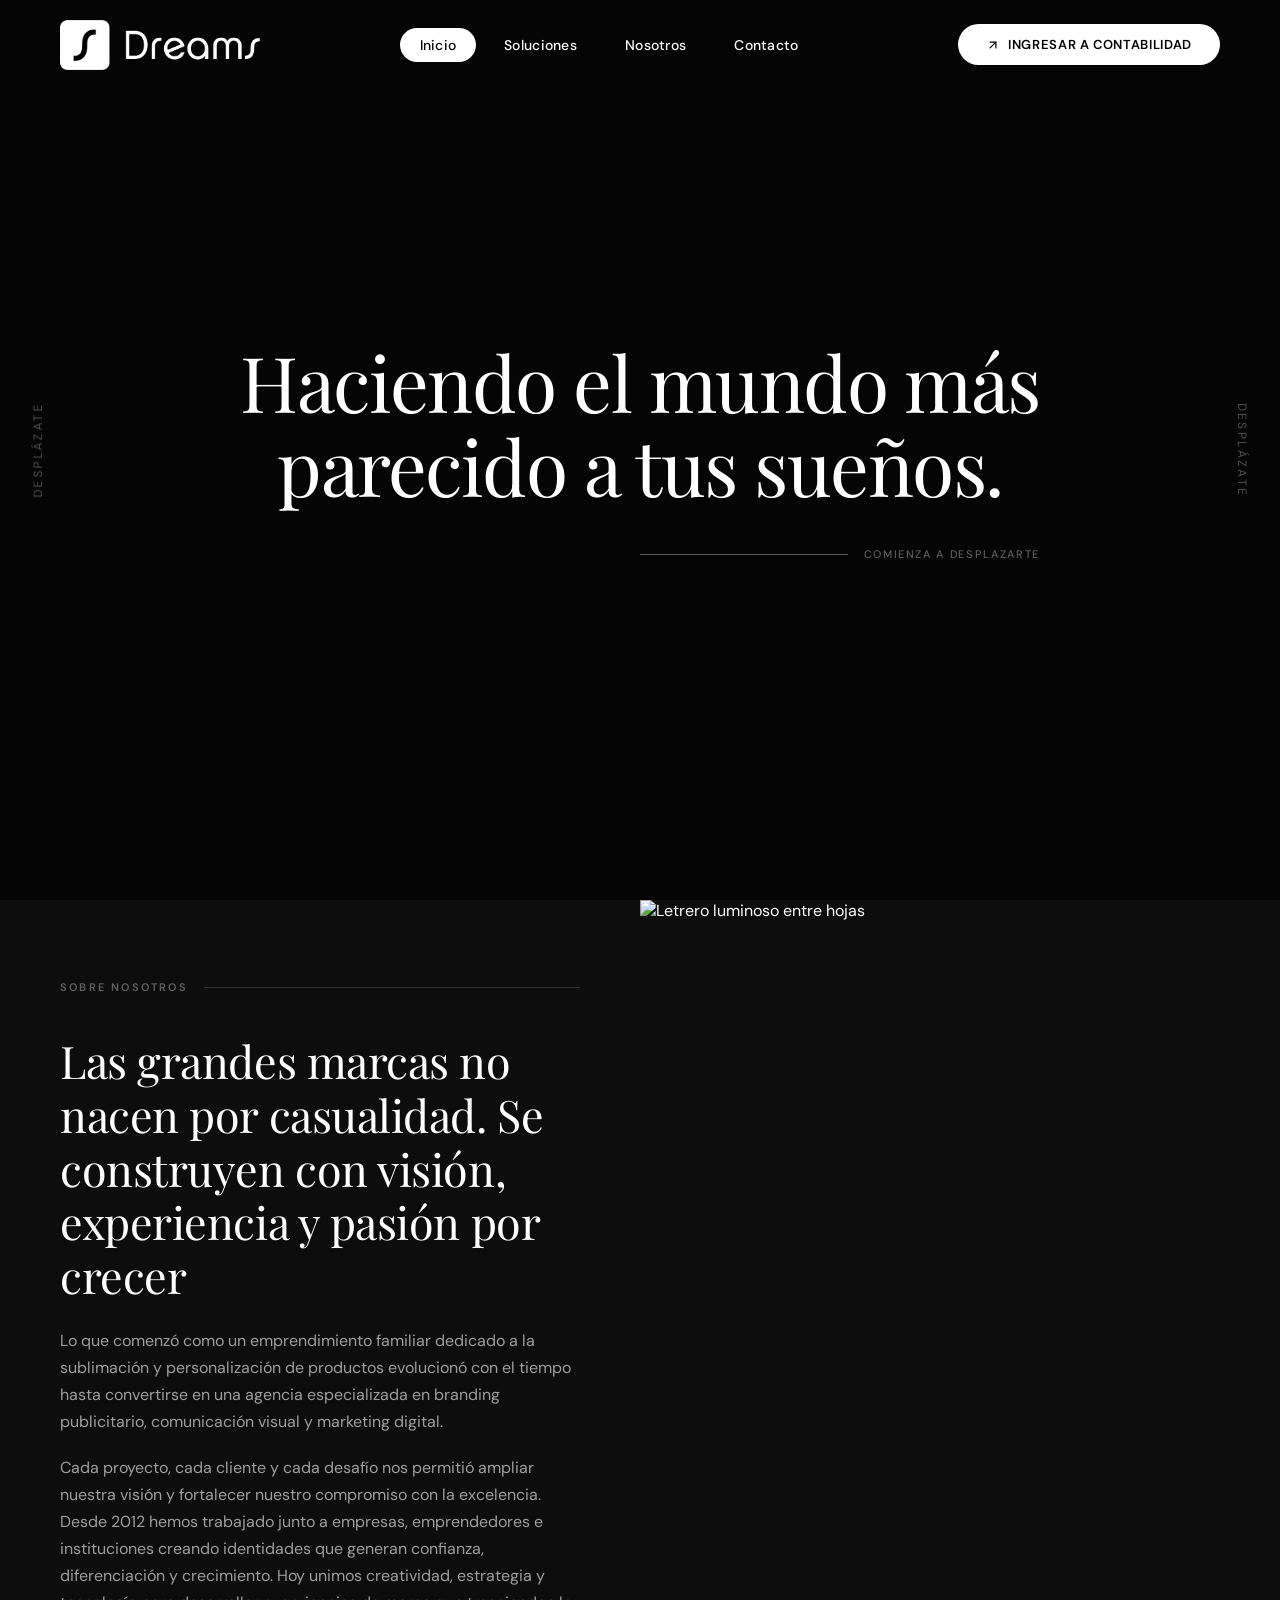
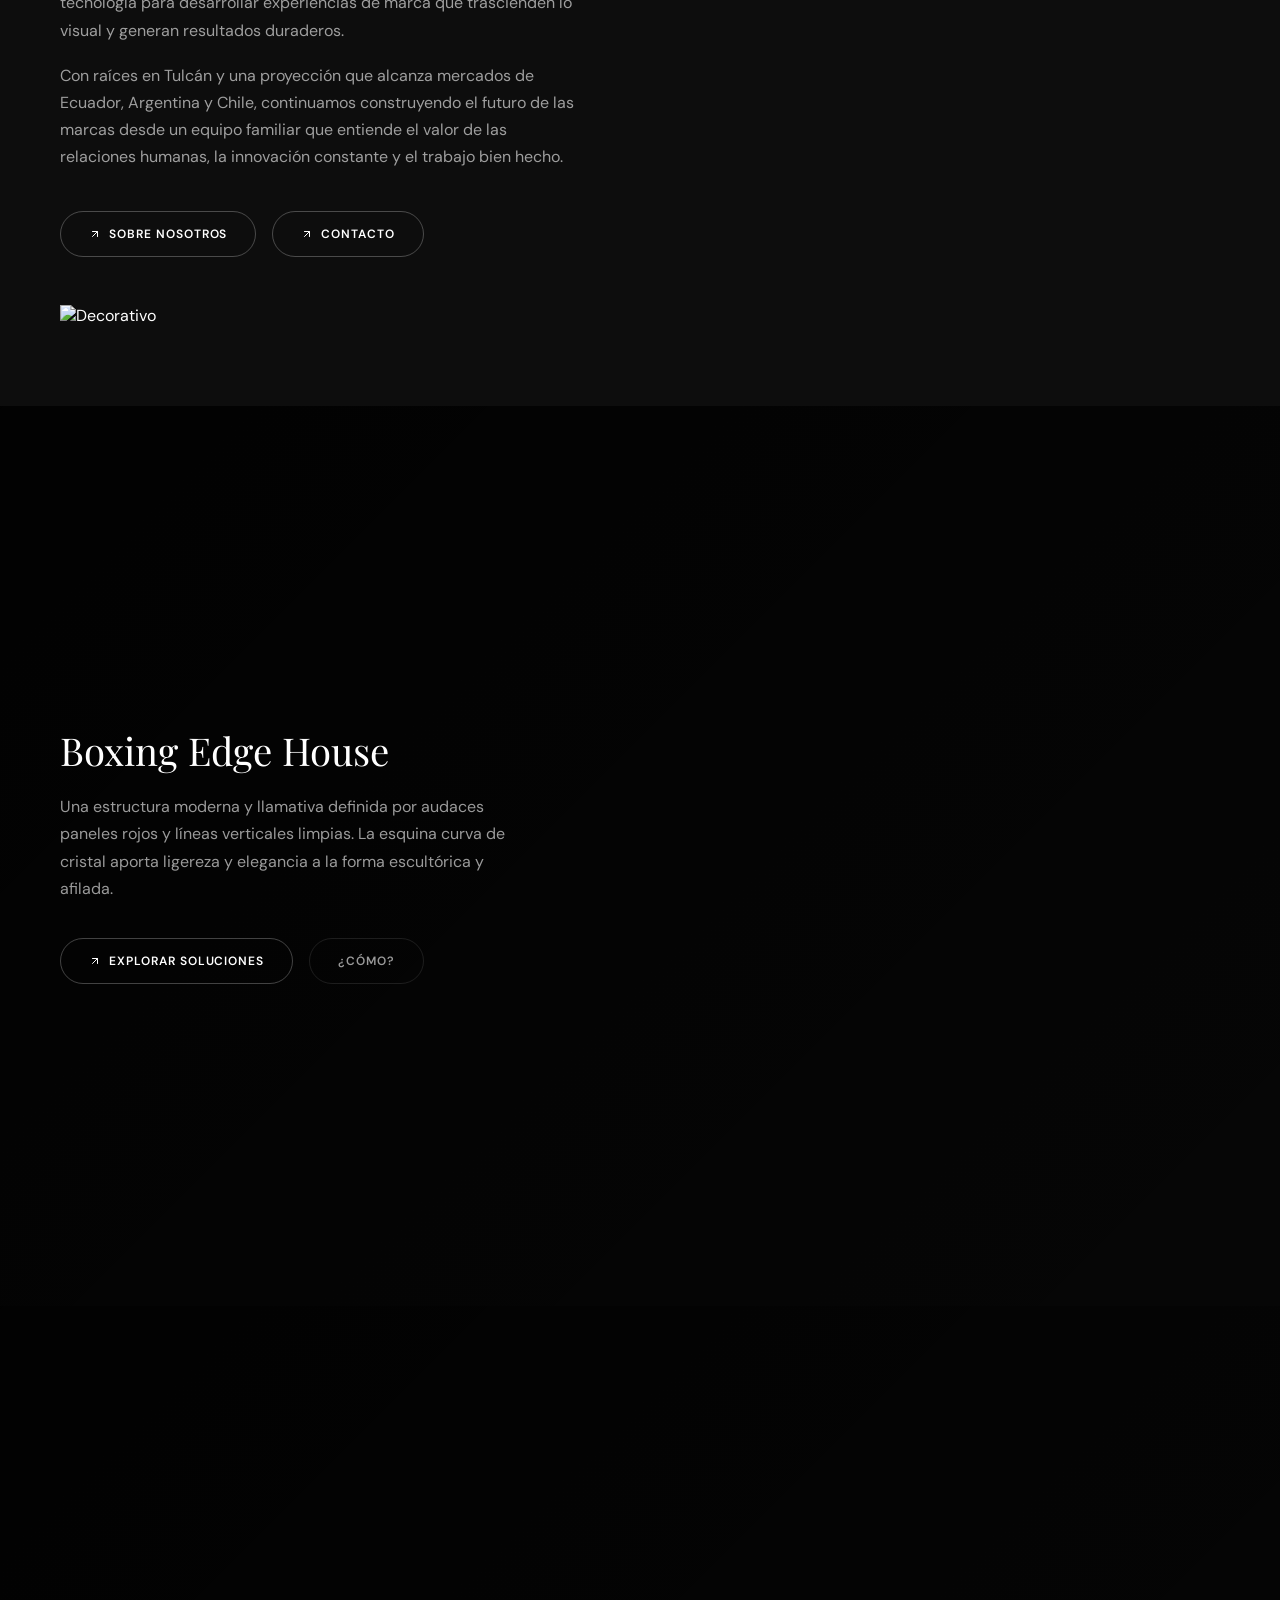
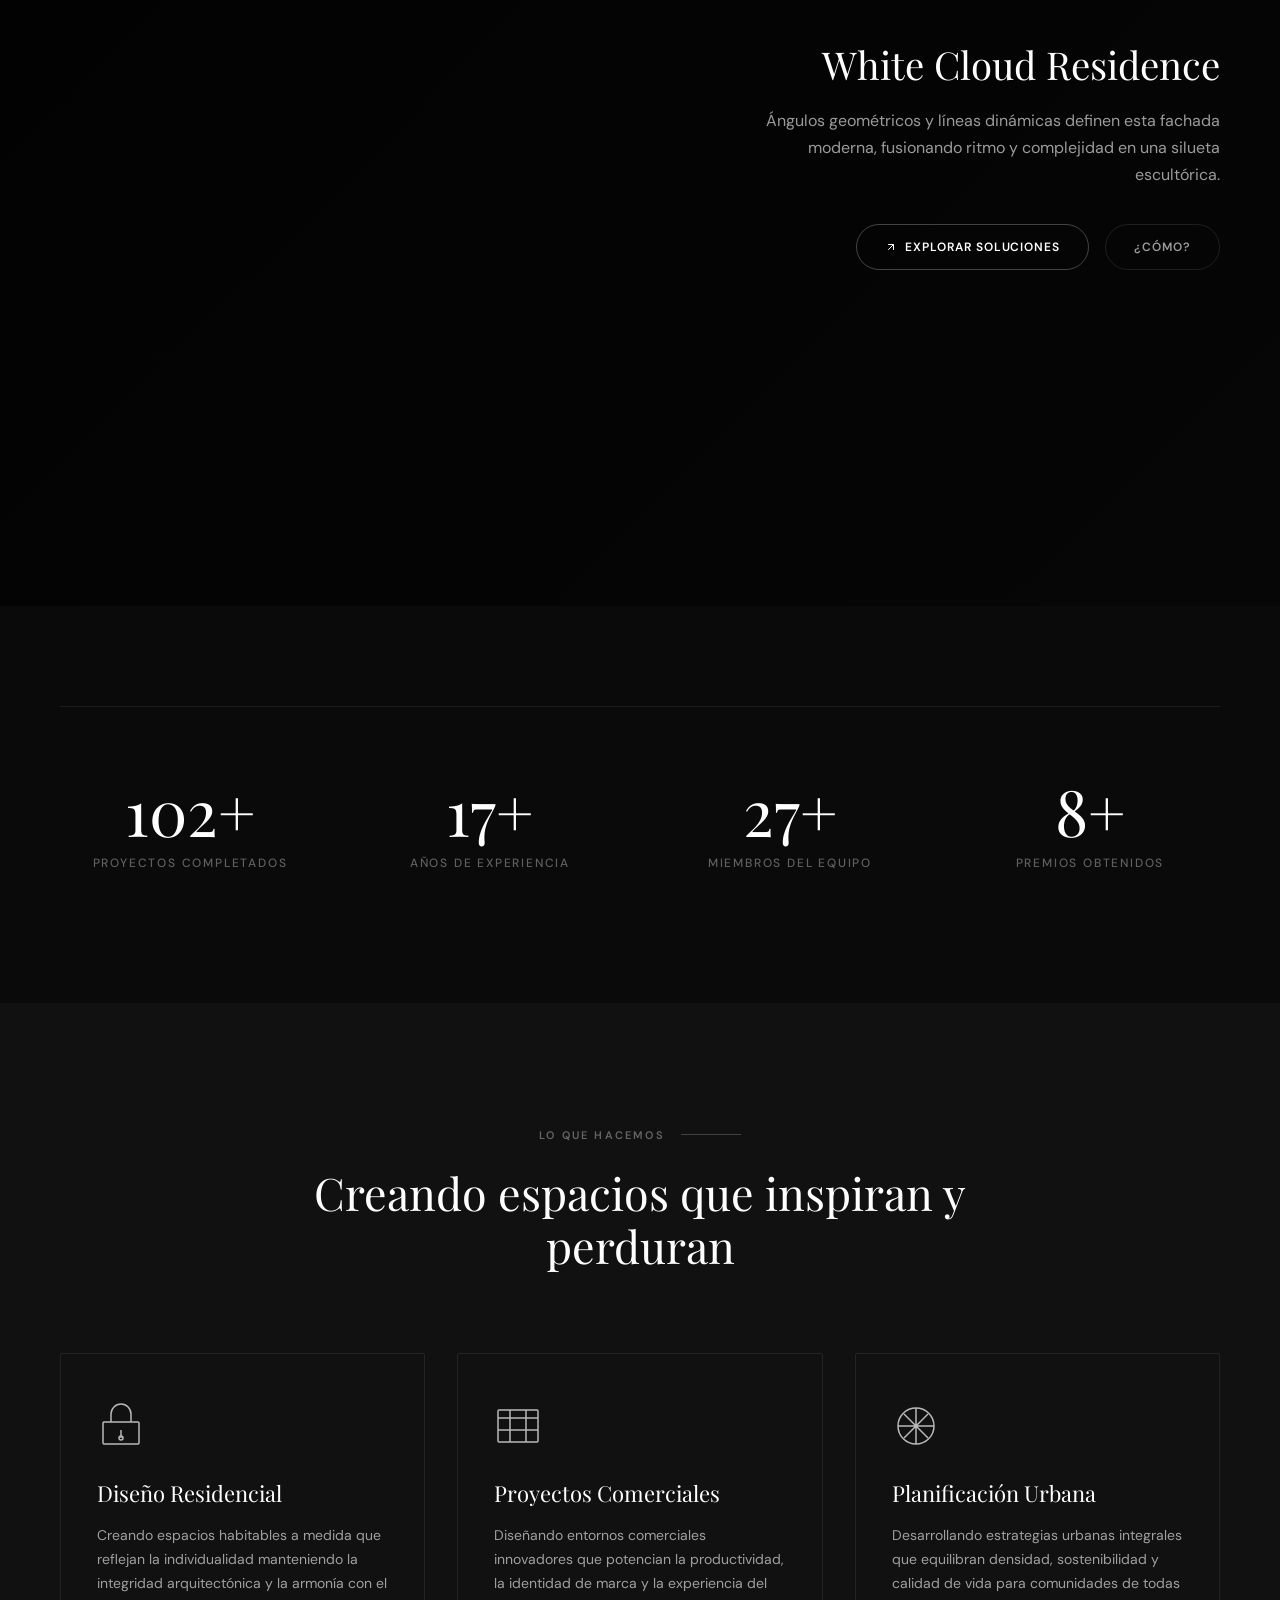
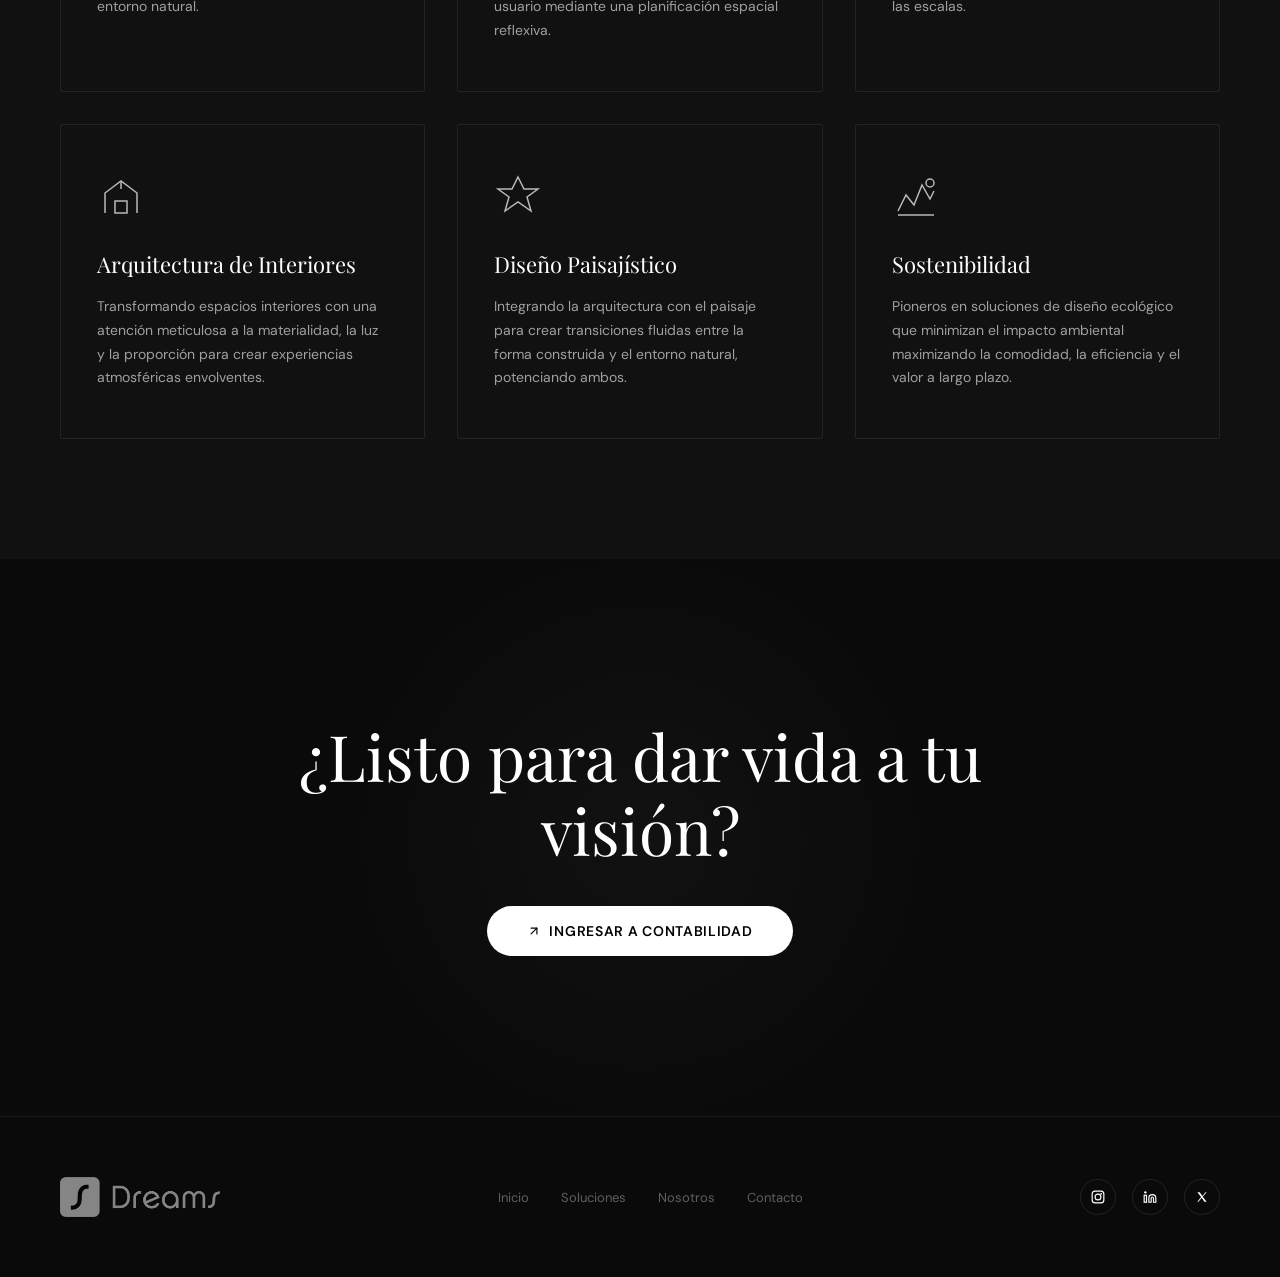
==== commit b211de2c: "Prepare Supabase auth and cloud accounting sync" ====
--- a/index.html
+++ b/index.html
@@ -237,11 +237,16 @@
                 <span>Acceso privado</span>
             </div>
             <h2 id="loginTitle">Ingresar a contabilidad</h2>
-            <p>Usa tu usuario y contraseña para continuar al modulo de contabilidad.</p>
-            <div class="login-hint">Acceso temporal: <strong>dreams</strong> / <strong>conta2026</strong></div>
+            <p>Usa tu correo y contraseña para continuar al modulo de contabilidad.</p>
+            <div class="login-tabs" aria-label="Opciones de acceso">
+                <button type="button" class="active" data-auth-mode="login">Ingresar</button>
+                <button type="button" data-auth-mode="signup">Crear cuenta</button>
+                <button type="button" data-auth-mode="reset">Recuperar</button>
+            </div>
+            <div class="login-hint">Temporal local: <strong>dreams@local.test</strong> / <strong>conta2026</strong></div>
             <form class="login-form" id="accountingLoginForm">
-                <label for="accountingUser">Usuario</label>
-                <input type="text" id="accountingUser" name="usuario" autocomplete="username" required>
+                <label for="accountingUser">Correo electronico</label>
+                <input type="email" id="accountingUser" name="email" autocomplete="username" required>
                 <label for="accountingPassword">Contraseña</label>
                 <input type="password" id="accountingPassword" name="password" autocomplete="current-password" required>
                 <p class="login-error" id="accountingLoginError" aria-live="polite"></p>
@@ -279,6 +284,9 @@
         </div>
     </footer>
 
-    <script src="assets/js/main.js?v=login2"></script>
+    <script src="https://cdn.jsdelivr.net/npm/@supabase/supabase-js@2"></script>
+    <script src="assets/js/supabase-config.js"></script>
+    <script src="assets/js/supabase-client.js"></script>
+    <script src="assets/js/main.js?v=supabase1"></script>
 </body>
 </html>
--- a/assets/css/styles.css
+++ b/assets/css/styles.css
@@ -875,6 +875,35 @@
     font-weight: 700;
 }
 
+.login-tabs {
+    display: grid;
+    grid-template-columns: repeat(3, 1fr);
+    gap: 8px;
+    margin: 18px 0 14px;
+}
+
+.login-tabs button {
+    min-height: 38px;
+    border: 1px solid rgba(255,255,255,0.12);
+    border-radius: 999px;
+    background: rgba(255,255,255,0.04);
+    color: var(--color-text-muted);
+    cursor: pointer;
+    font-family: var(--font-body);
+    font-size: 10px;
+    font-weight: 700;
+    letter-spacing: 0.12em;
+    text-transform: uppercase;
+    transition: all 0.3s ease;
+}
+
+.login-tabs button.active,
+.login-tabs button:hover {
+    border-color: rgba(255,255,255,0.44);
+    background: #ffffff;
+    color: #000000;
+}
+
 .login-form label {
     font-family: var(--font-body);
     font-size: 11px;
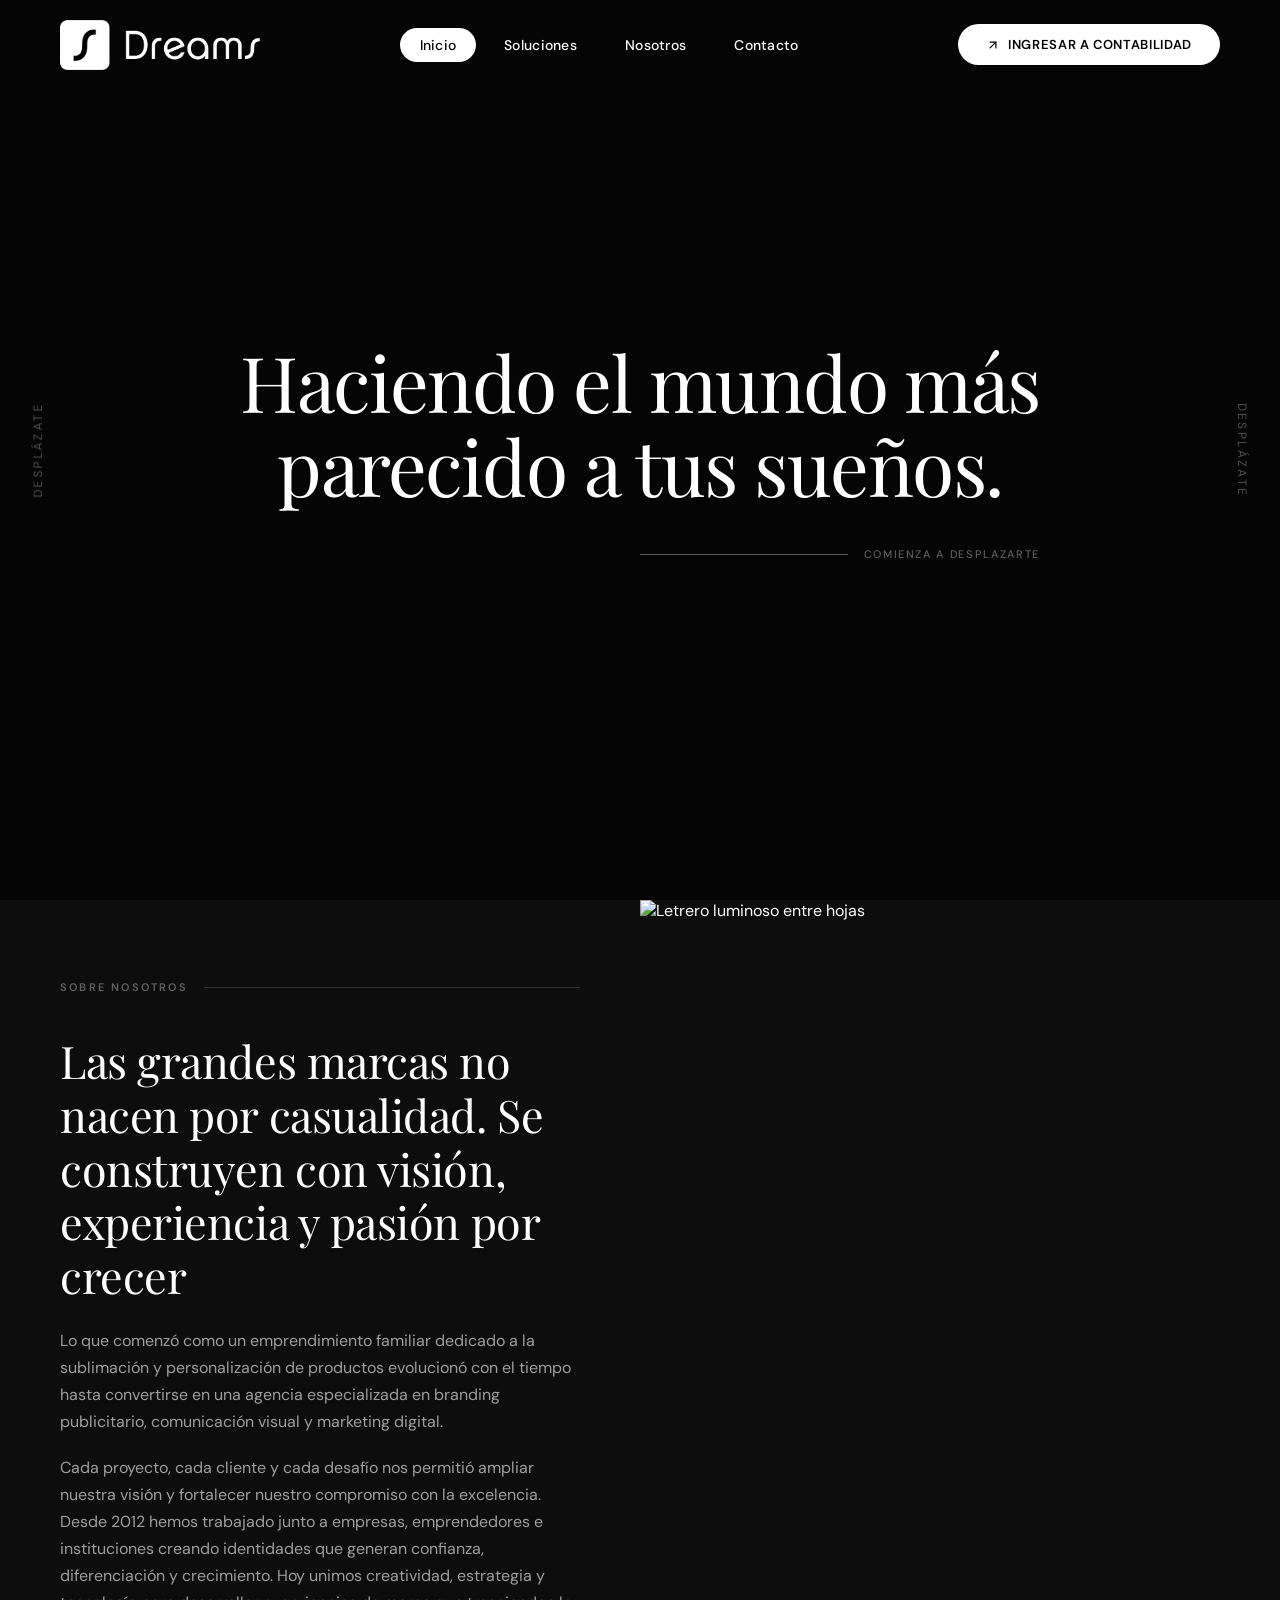
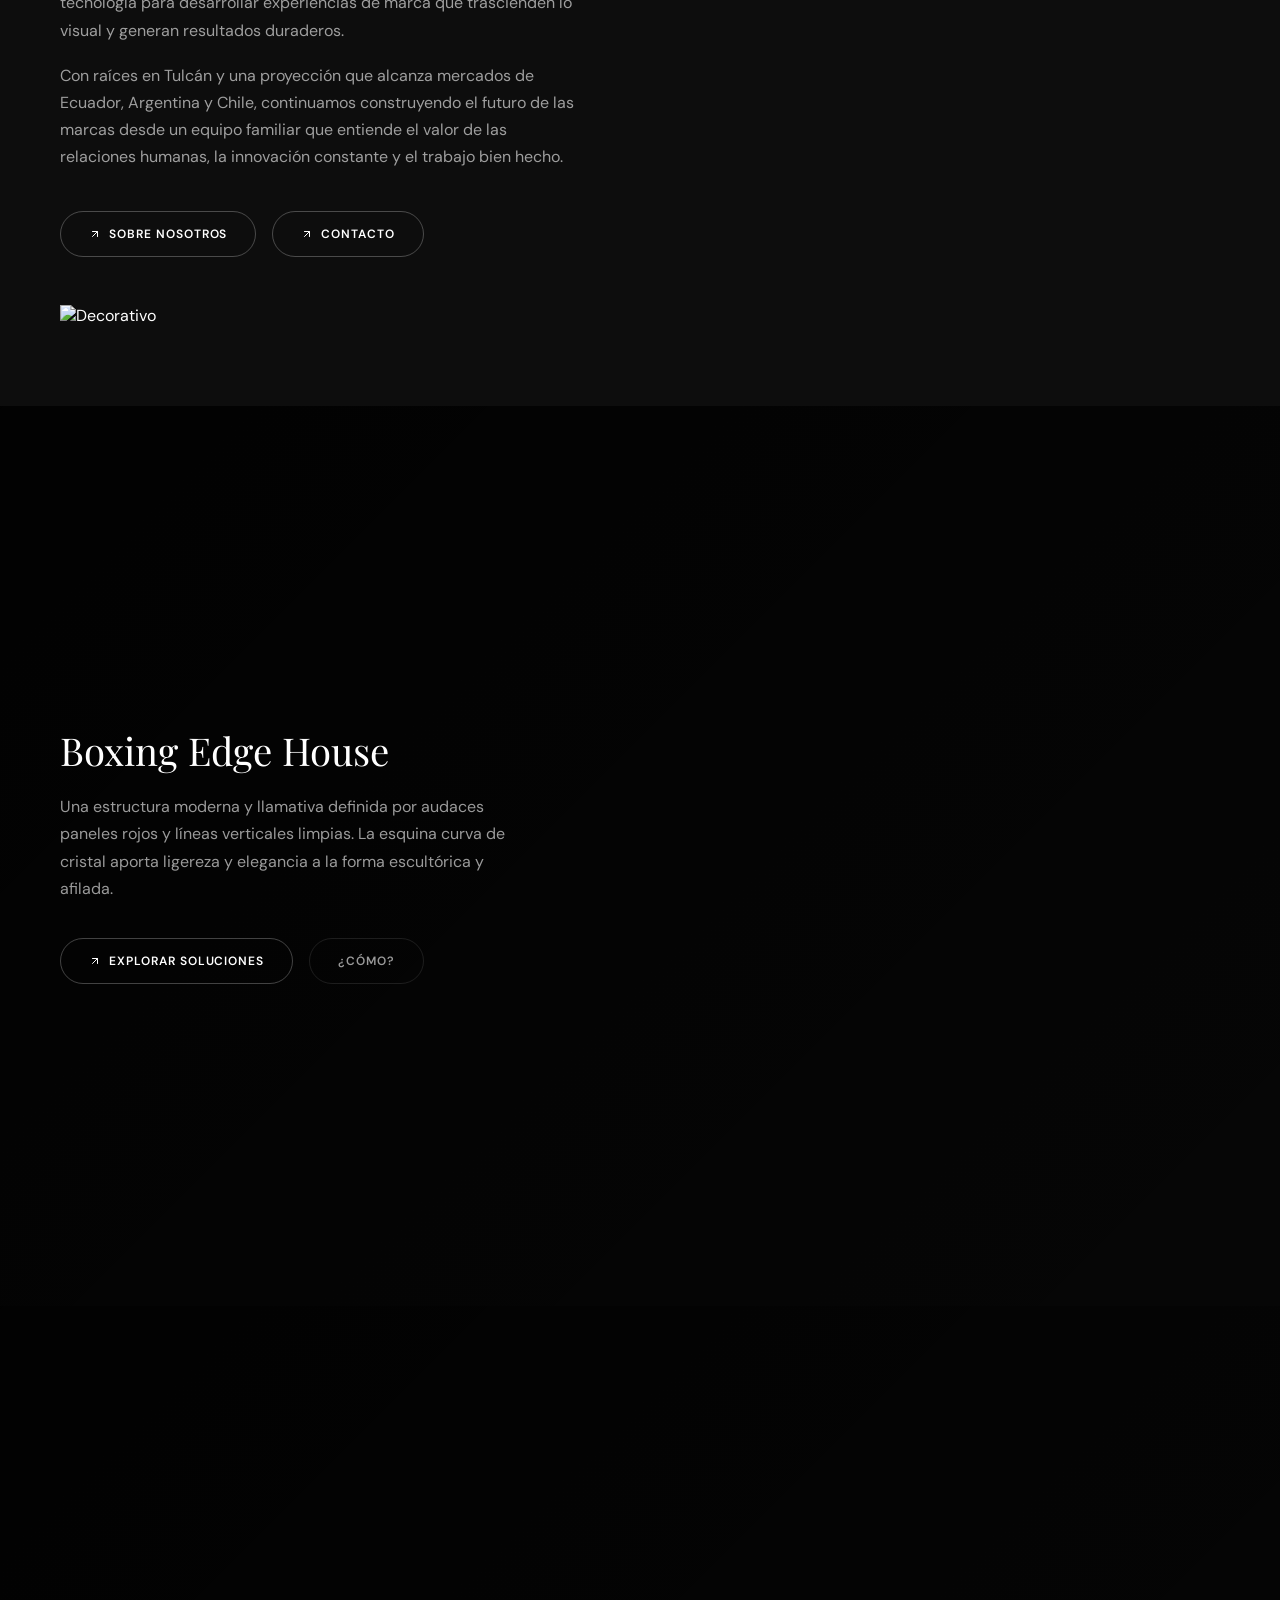
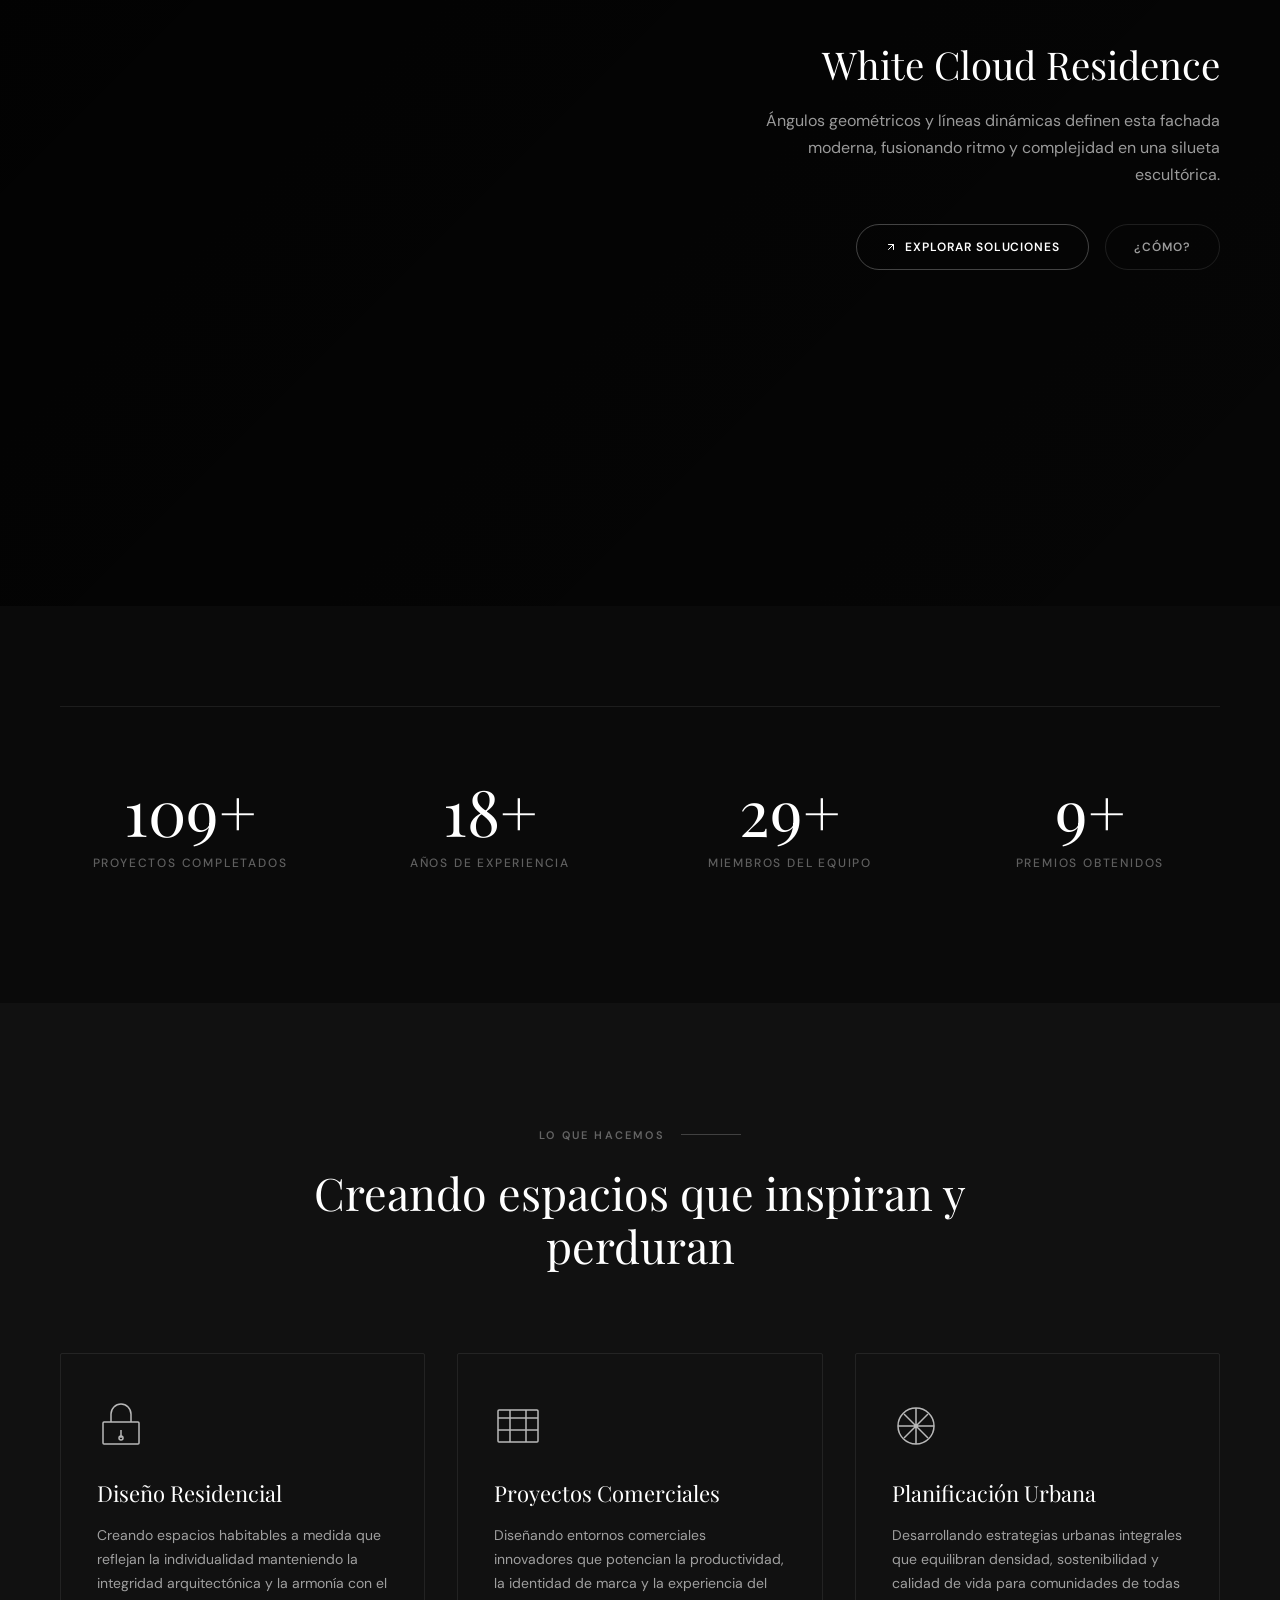
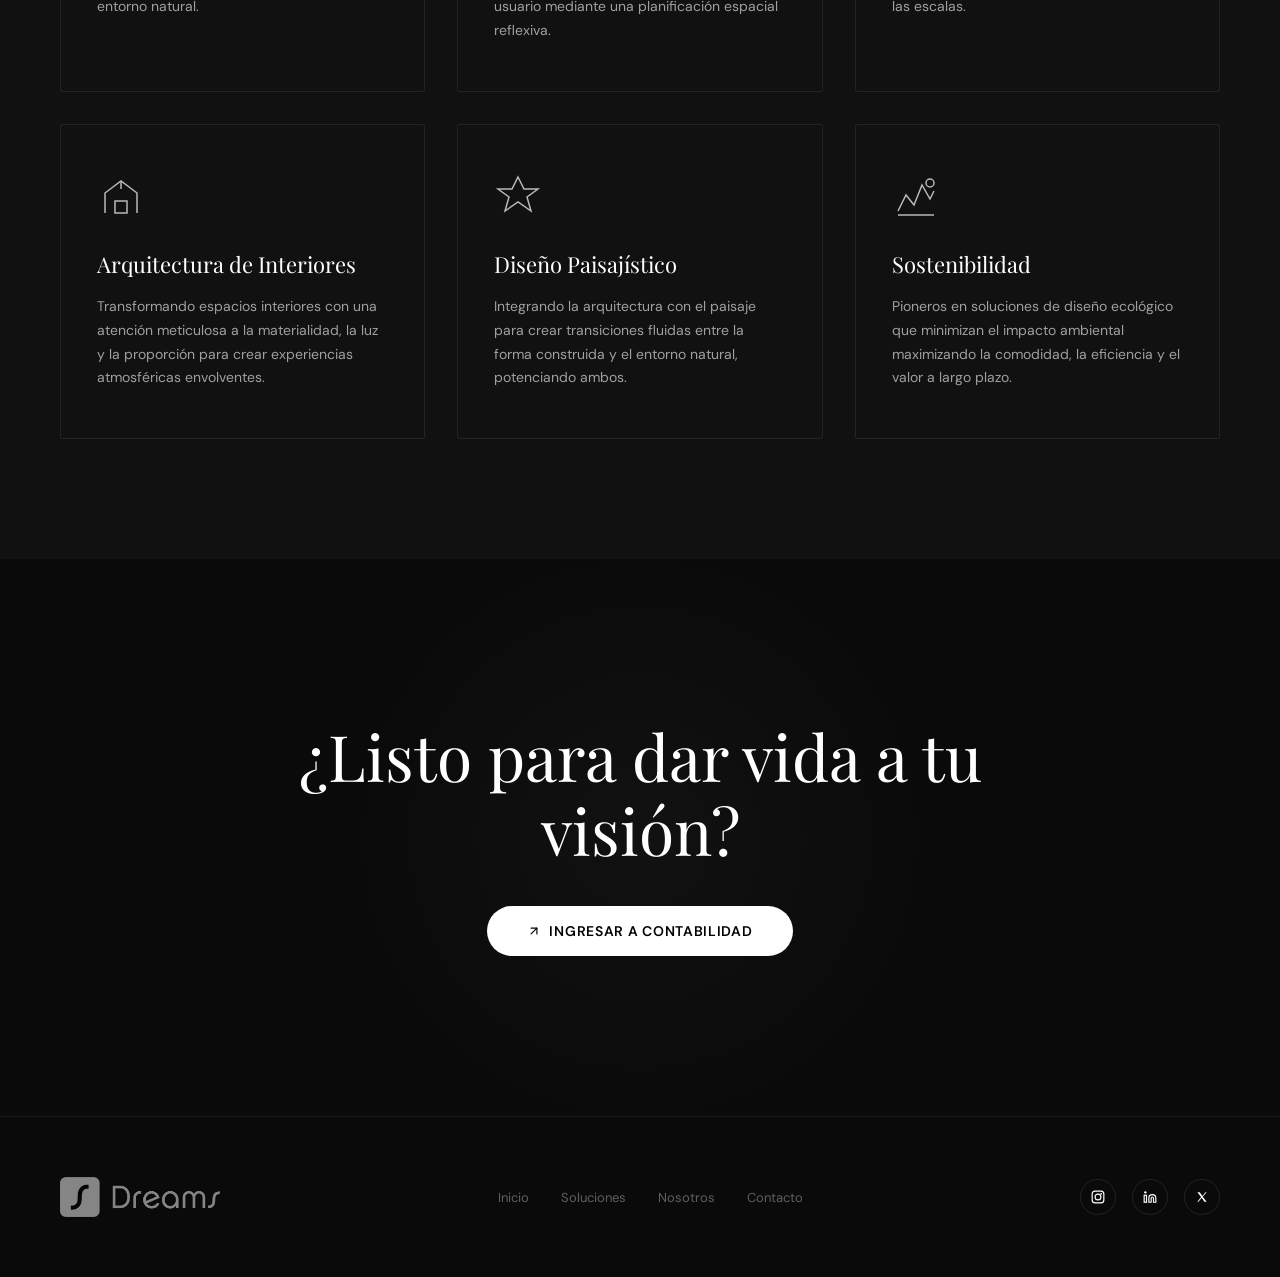
==== commit ef11fa6c: "Harden accounting access flow" ====
--- a/index.html
+++ b/index.html
@@ -9,7 +9,7 @@
     <link rel="icon" type="image/png" href="assets/img/favicon-dreams.png">
     <link rel="apple-touch-icon" href="assets/img/favicon-dreams.png">
     <link href="https://fonts.googleapis.com/css2?family=DM+Sans:ital,opsz,wght@0,9..40,100..1000;1,9..40,100..1000&family=Playfair+Display:ital,wght@0,400..900;1,400..900&display=swap" rel="stylesheet">
-    <link rel="stylesheet" href="assets/css/styles.css?v=login1">
+    <link rel="stylesheet" href="assets/css/styles.css?v=security1">
 </head>
 <body>
 
@@ -240,15 +240,22 @@
             <p>Usa tu correo y contraseña para continuar al modulo de contabilidad.</p>
             <div class="login-tabs" aria-label="Opciones de acceso">
                 <button type="button" class="active" data-auth-mode="login">Ingresar</button>
-                <button type="button" data-auth-mode="signup">Crear cuenta</button>
+                <button type="button" data-auth-mode="request">Solicitar acceso</button>
                 <button type="button" data-auth-mode="reset">Recuperar</button>
             </div>
-            <div class="login-hint">Temporal local: <strong>dreams@local.test</strong> / <strong>conta2026</strong></div>
             <form class="login-form" id="accountingLoginForm">
                 <label for="accountingUser">Correo electronico</label>
                 <input type="email" id="accountingUser" name="email" autocomplete="username" required>
-                <label for="accountingPassword">Contraseña</label>
-                <input type="password" id="accountingPassword" name="password" autocomplete="current-password" required>
+                <div class="auth-password-group">
+                    <label for="accountingPassword">Contraseña</label>
+                    <input type="password" id="accountingPassword" name="password" autocomplete="current-password" required>
+                </div>
+                <div class="access-request-fields" hidden>
+                    <label for="accessName">Nombre o empresa</label>
+                    <input type="text" id="accessName" name="name" autocomplete="name">
+                    <label for="accessMessage">Motivo de acceso</label>
+                    <textarea id="accessMessage" name="message" rows="3" placeholder="Cuéntanos brevemente por qué necesitas ingresar."></textarea>
+                </div>
                 <p class="login-error" id="accountingLoginError" aria-live="polite"></p>
                 <button type="submit" class="btn-start-project">
                     <svg class="arrow-icon" viewBox="0 0 24 24" fill="none" stroke="currentColor" stroke-width="2" stroke-linecap="round" stroke-linejoin="round"><line x1="7" y1="17" x2="17" y2="7"/><polyline points="7 7 17 7 17 17"/></svg>
@@ -287,6 +294,6 @@
     <script src="https://cdn.jsdelivr.net/npm/@supabase/supabase-js@2"></script>
     <script src="assets/js/supabase-config.js"></script>
     <script src="assets/js/supabase-client.js"></script>
-    <script src="assets/js/main.js?v=supabase1"></script>
+    <script src="assets/js/main.js?v=security1"></script>
 </body>
 </html>
--- a/assets/css/styles.css
+++ b/assets/css/styles.css
@@ -913,9 +913,9 @@
     color: var(--color-text-dim);
 }
 
-.login-form input {
+.login-form input,
+.login-form textarea {
     width: 100%;
-    height: 48px;
     background: rgba(255,255,255,0.04);
     border: 1px solid rgba(255,255,255,0.14);
     border-radius: 2px;
@@ -927,7 +927,30 @@
     transition: all 0.3s ease;
 }
 
-.login-form input:focus {
+.login-form input {
+    height: 48px;
+}
+
+.login-form textarea {
+    min-height: 92px;
+    padding-top: 14px;
+    resize: vertical;
+}
+
+.auth-password-group,
+.access-request-fields {
+    display: flex;
+    flex-direction: column;
+    gap: 14px;
+}
+
+.auth-password-group[hidden],
+.access-request-fields[hidden] {
+    display: none;
+}
+
+.login-form input:focus,
+.login-form textarea:focus {
     border-color: rgba(255,255,255,0.45);
     background: rgba(255,255,255,0.07);
 }
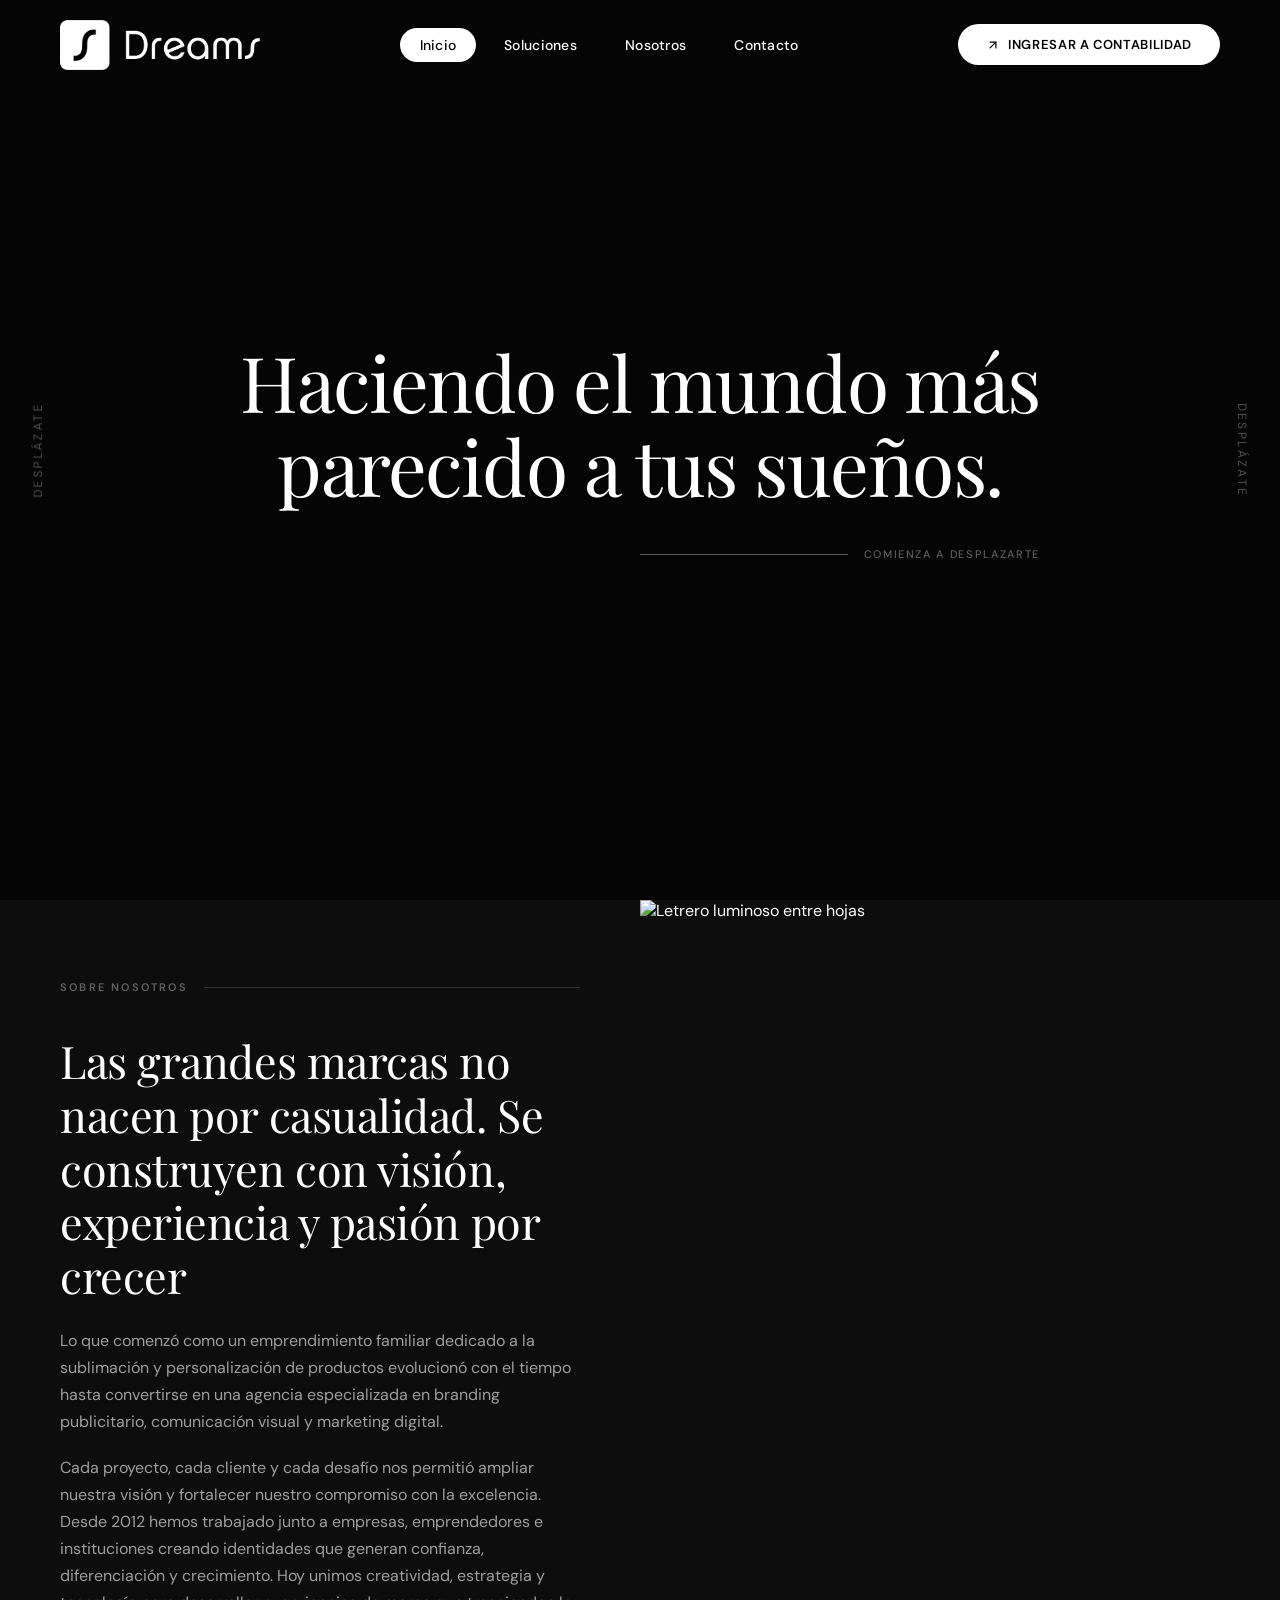
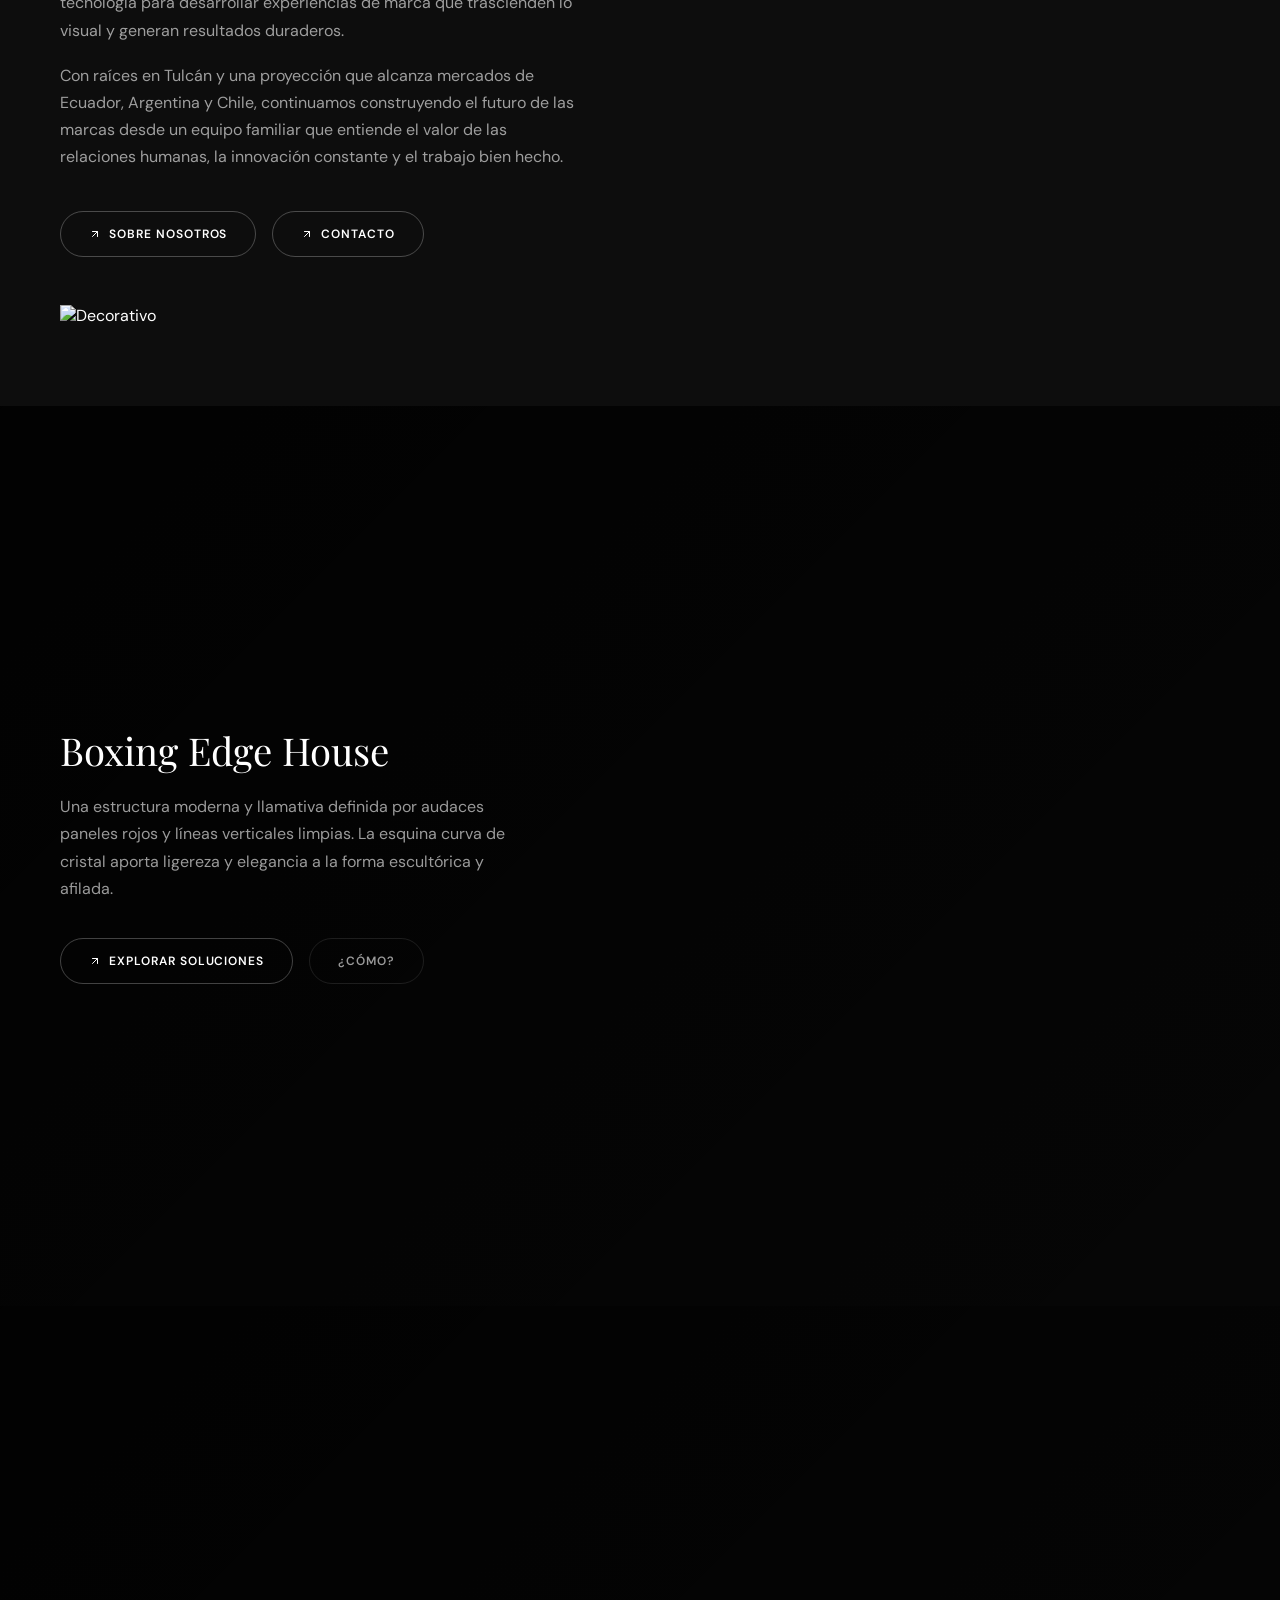
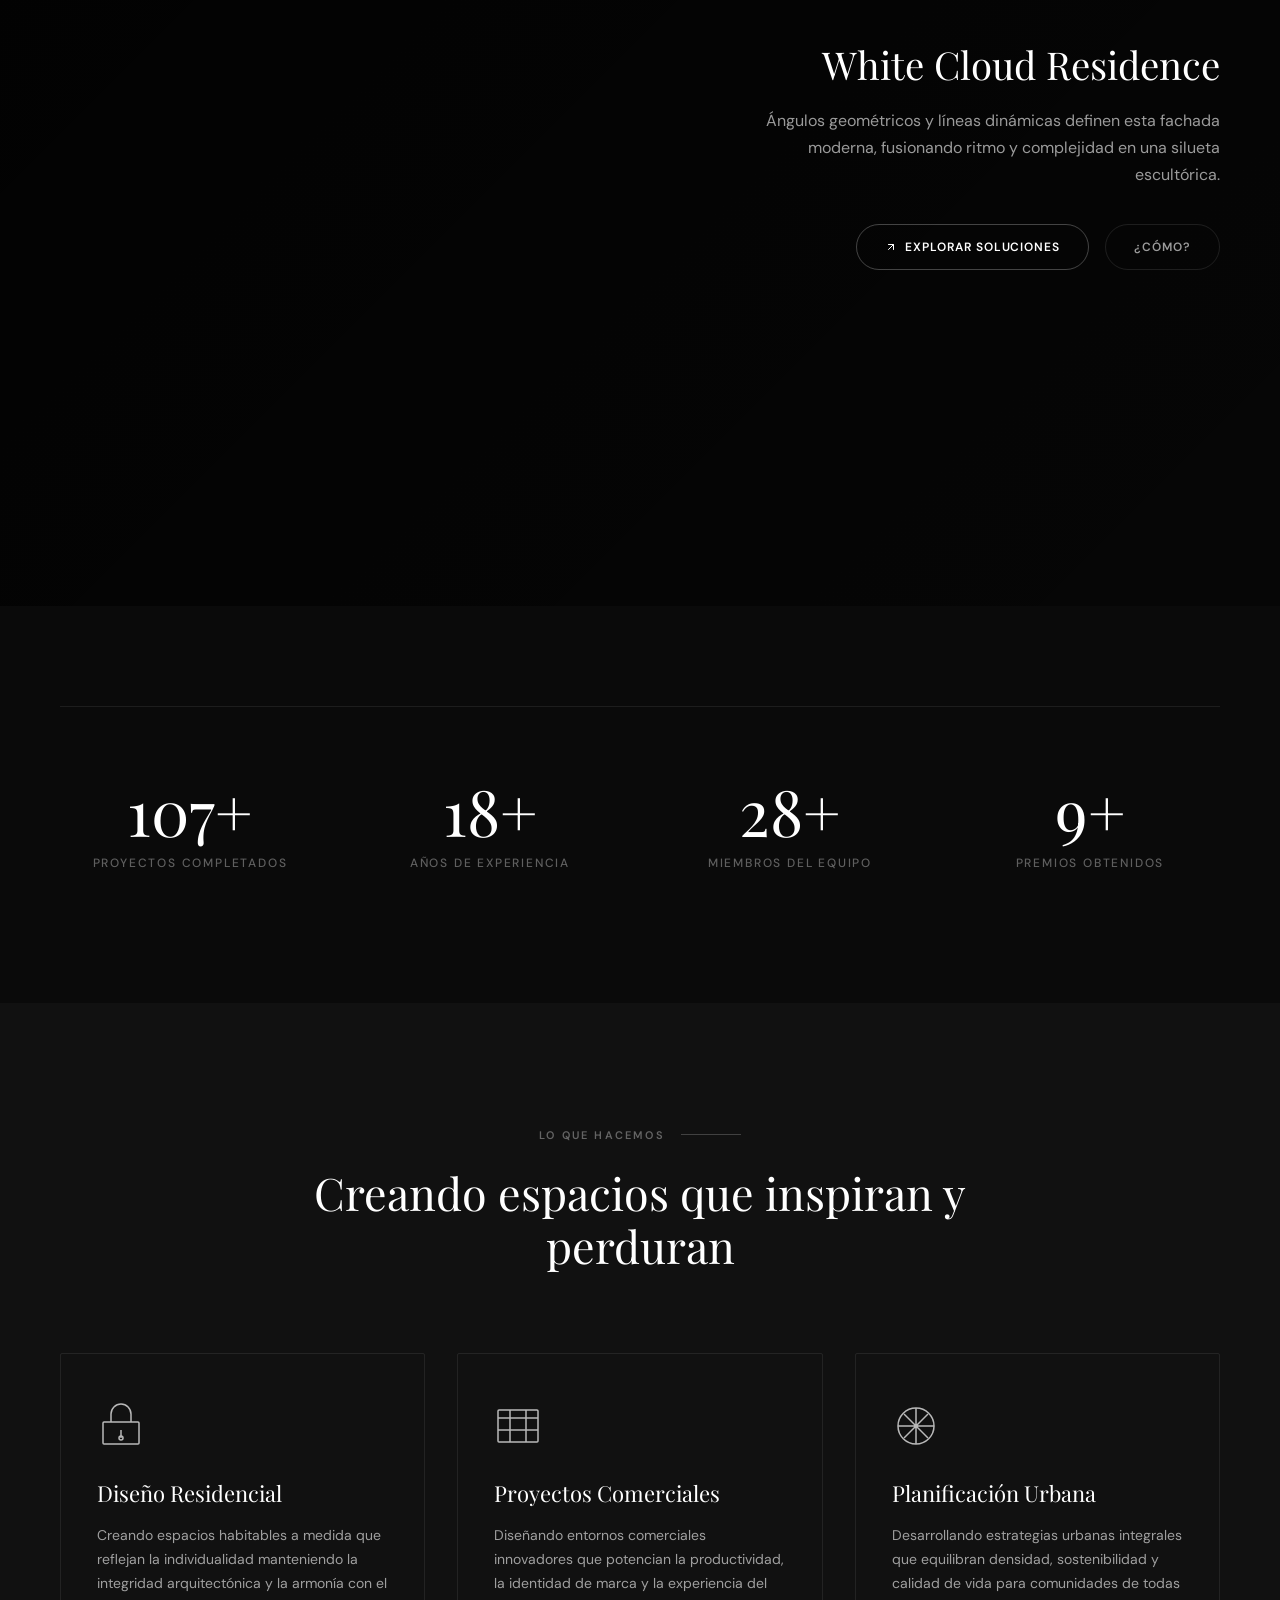
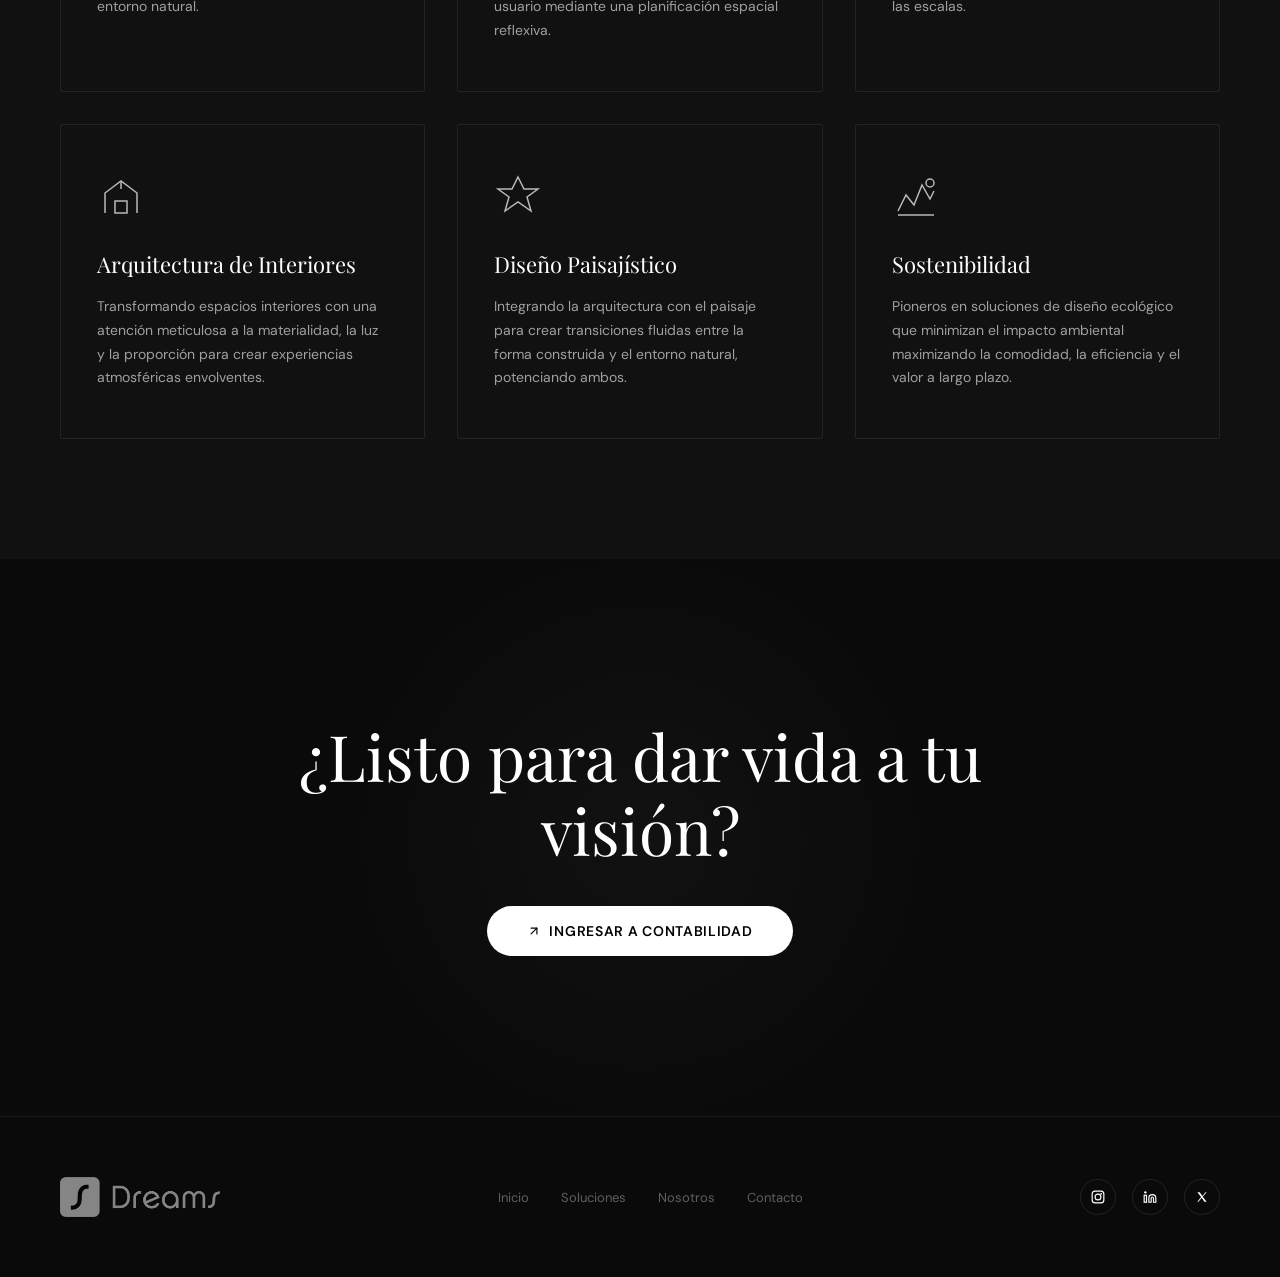
==== commit 447cb90a: "Add Dreams Page installable app support" ====
--- a/index.html
+++ b/index.html
@@ -7,7 +7,11 @@
     <link rel="preconnect" href="https://fonts.googleapis.com">
     <link rel="preconnect" href="https://fonts.gstatic.com" crossorigin>
     <link rel="icon" type="image/png" href="assets/img/favicon-dreams.png">
-    <link rel="apple-touch-icon" href="assets/img/favicon-dreams.png">
+    <link rel="apple-touch-icon" href="assets/img/pwa/apple-touch-icon.png">
+    <link rel="manifest" href="site.webmanifest">
+    <meta name="theme-color" content="#0b0a08">
+    <meta name="apple-mobile-web-app-capable" content="yes">
+    <meta name="apple-mobile-web-app-title" content="Dreams Page">
     <link href="https://fonts.googleapis.com/css2?family=DM+Sans:ital,opsz,wght@0,9..40,100..1000;1,9..40,100..1000&family=Playfair+Display:ital,wght@0,400..900;1,400..900&display=swap" rel="stylesheet">
     <link rel="stylesheet" href="assets/css/styles.css?v=security1">
 </head>
@@ -295,5 +299,6 @@
     <script src="assets/js/supabase-config.js"></script>
     <script src="assets/js/supabase-client.js"></script>
     <script src="assets/js/main.js?v=security1"></script>
+    <script src="assets/js/pwa.js?v=install1"></script>
 </body>
 </html>
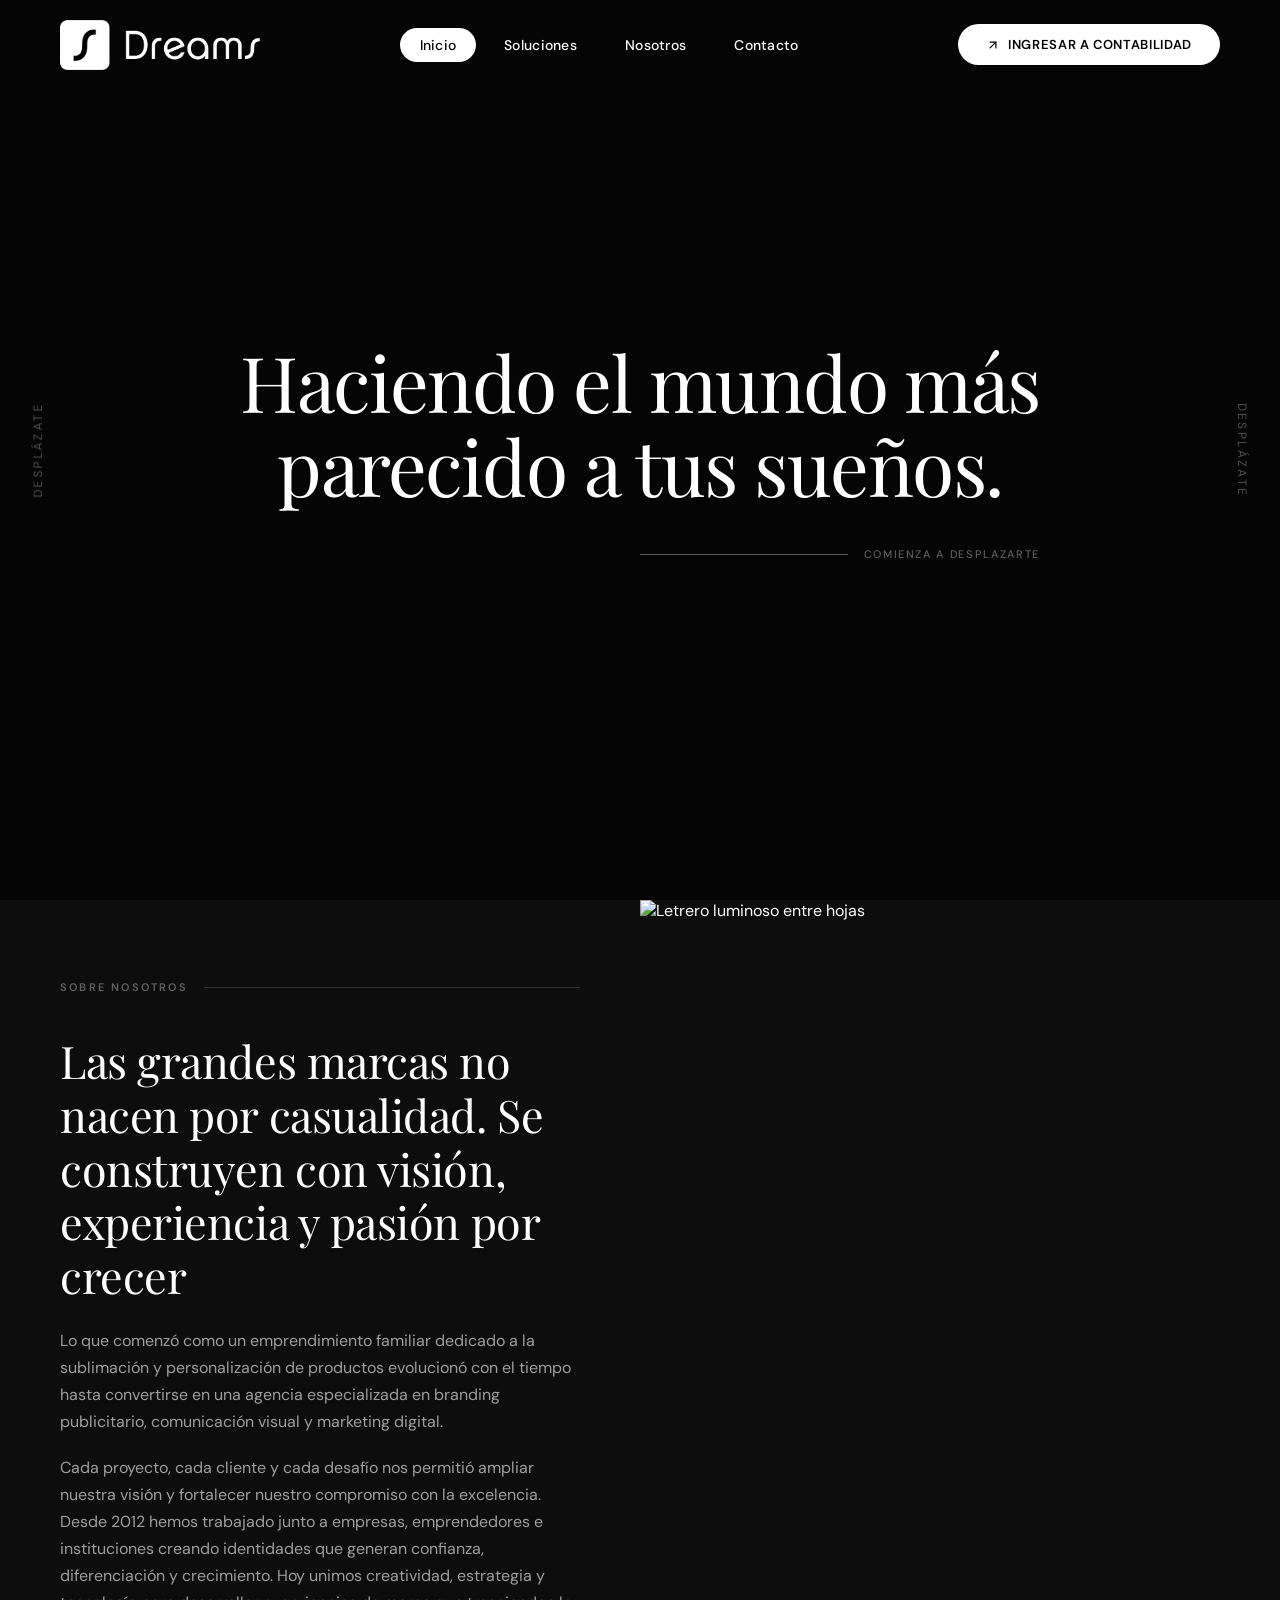
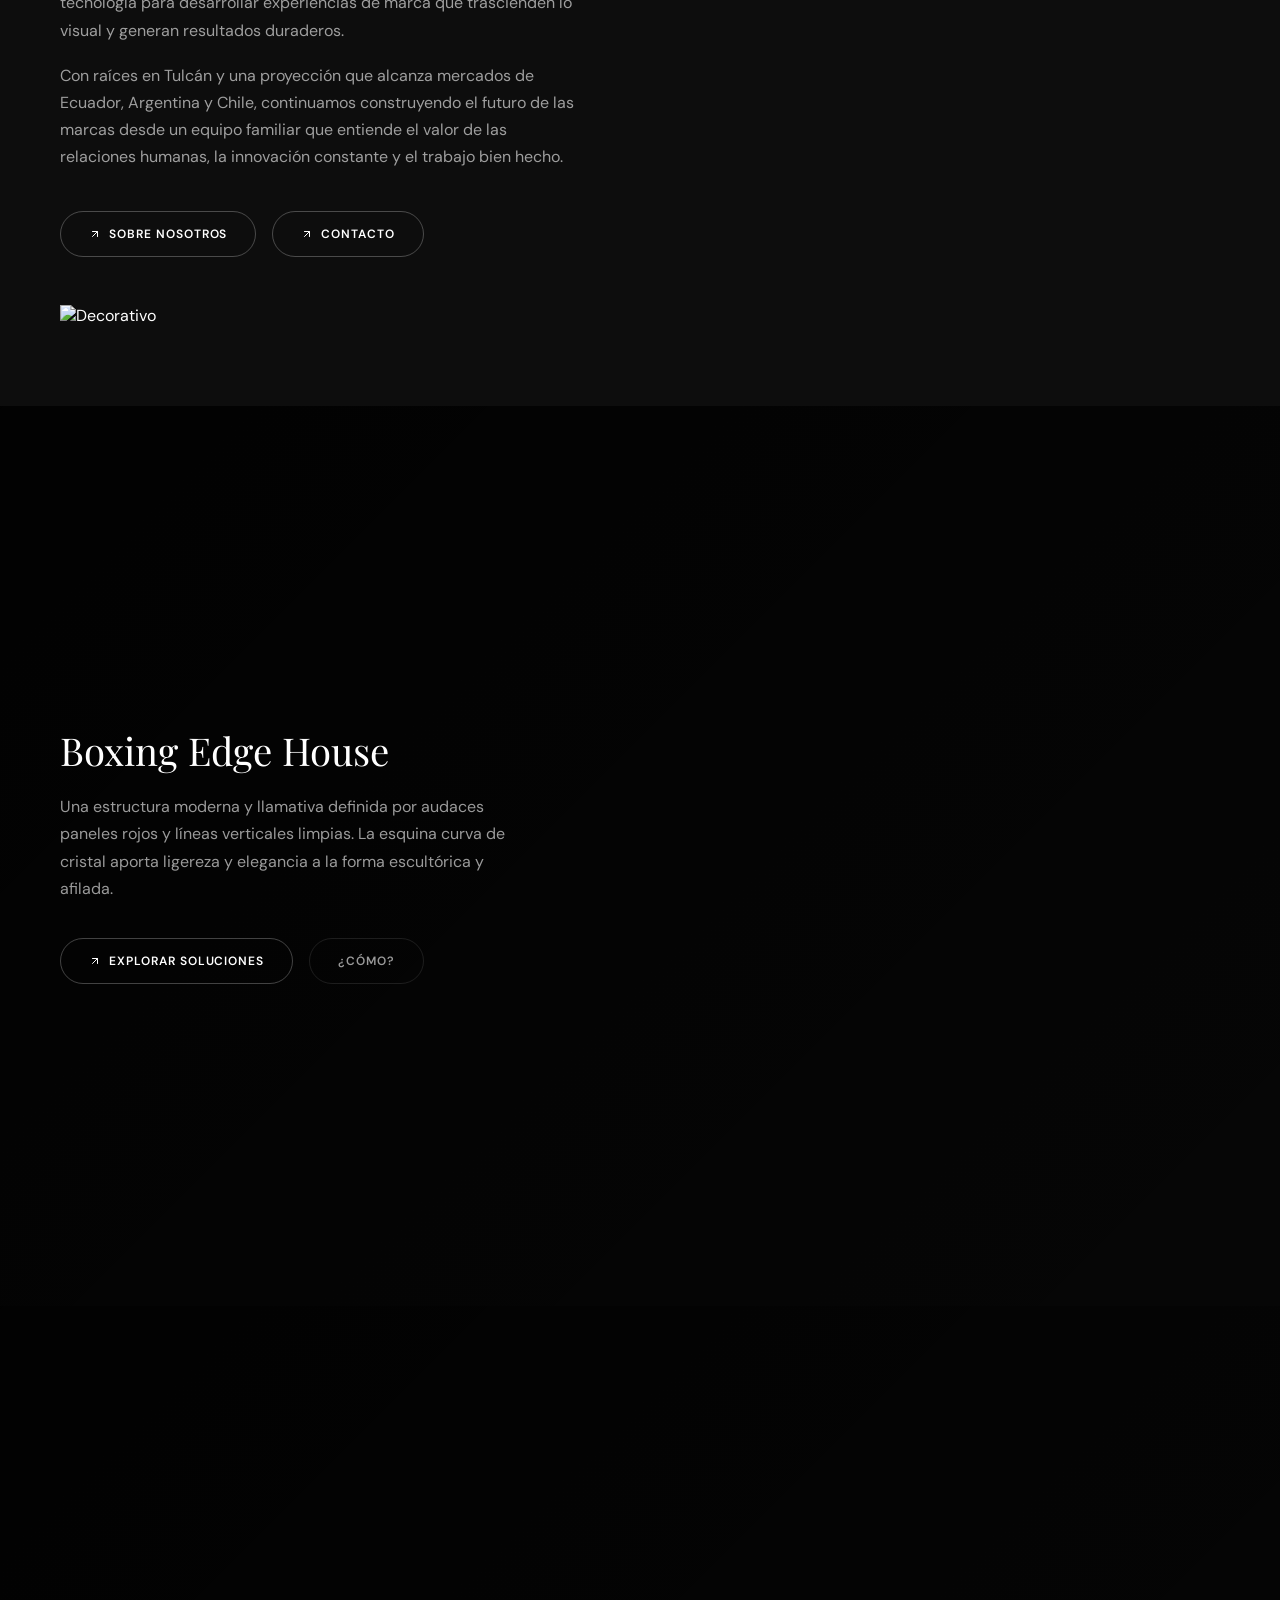
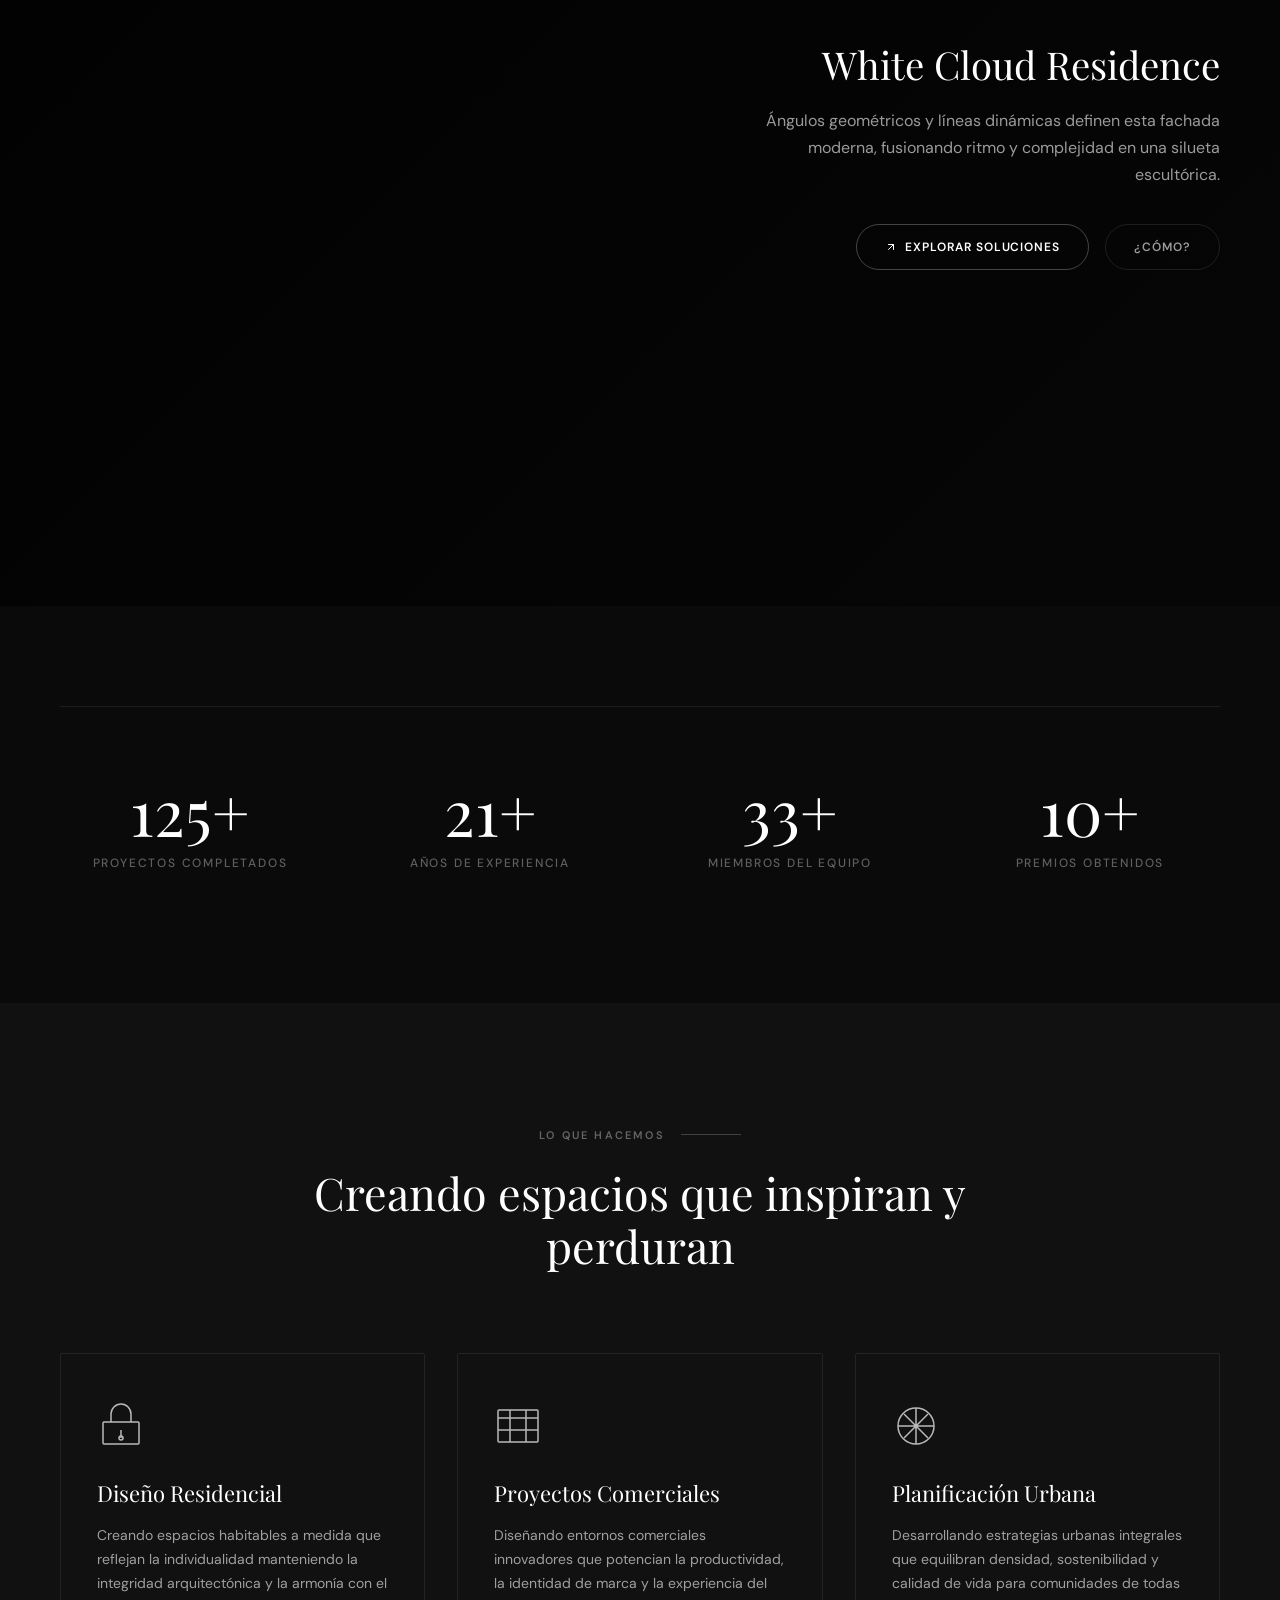
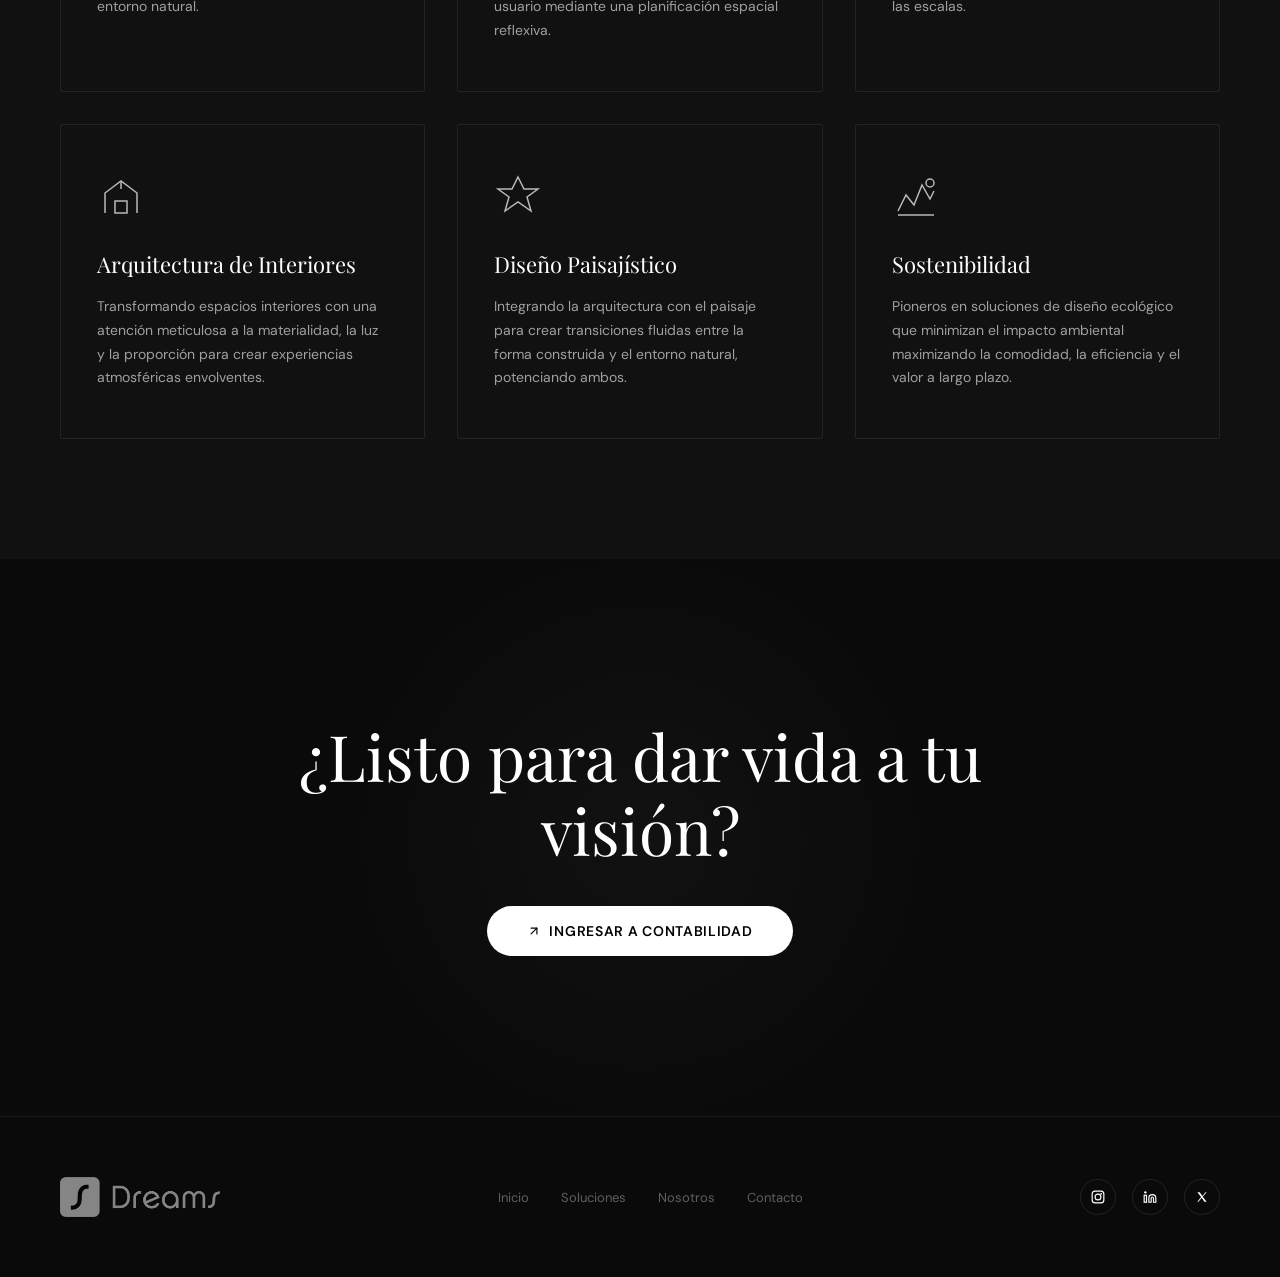
==== commit 04ed0a44: "Restore local hero video" ====
--- a/index.html
+++ b/index.html
@@ -67,7 +67,7 @@
         <!-- ===== SECCIÓN HERO ===== -->
         <section class="hero-section">
             <video class="hero-video-bg" autoplay muted playsinline loop>
-                <source src="https://template3.nicolaipalmkvist.com/wp-content/uploads/2025/04/2video-background.mp4" type="video/mp4">
+                <source src="assets/video/hero-background.mp4" type="video/mp4">
             </video>
             <div class="hero-overlay"></div>
             <div class="hero-content">
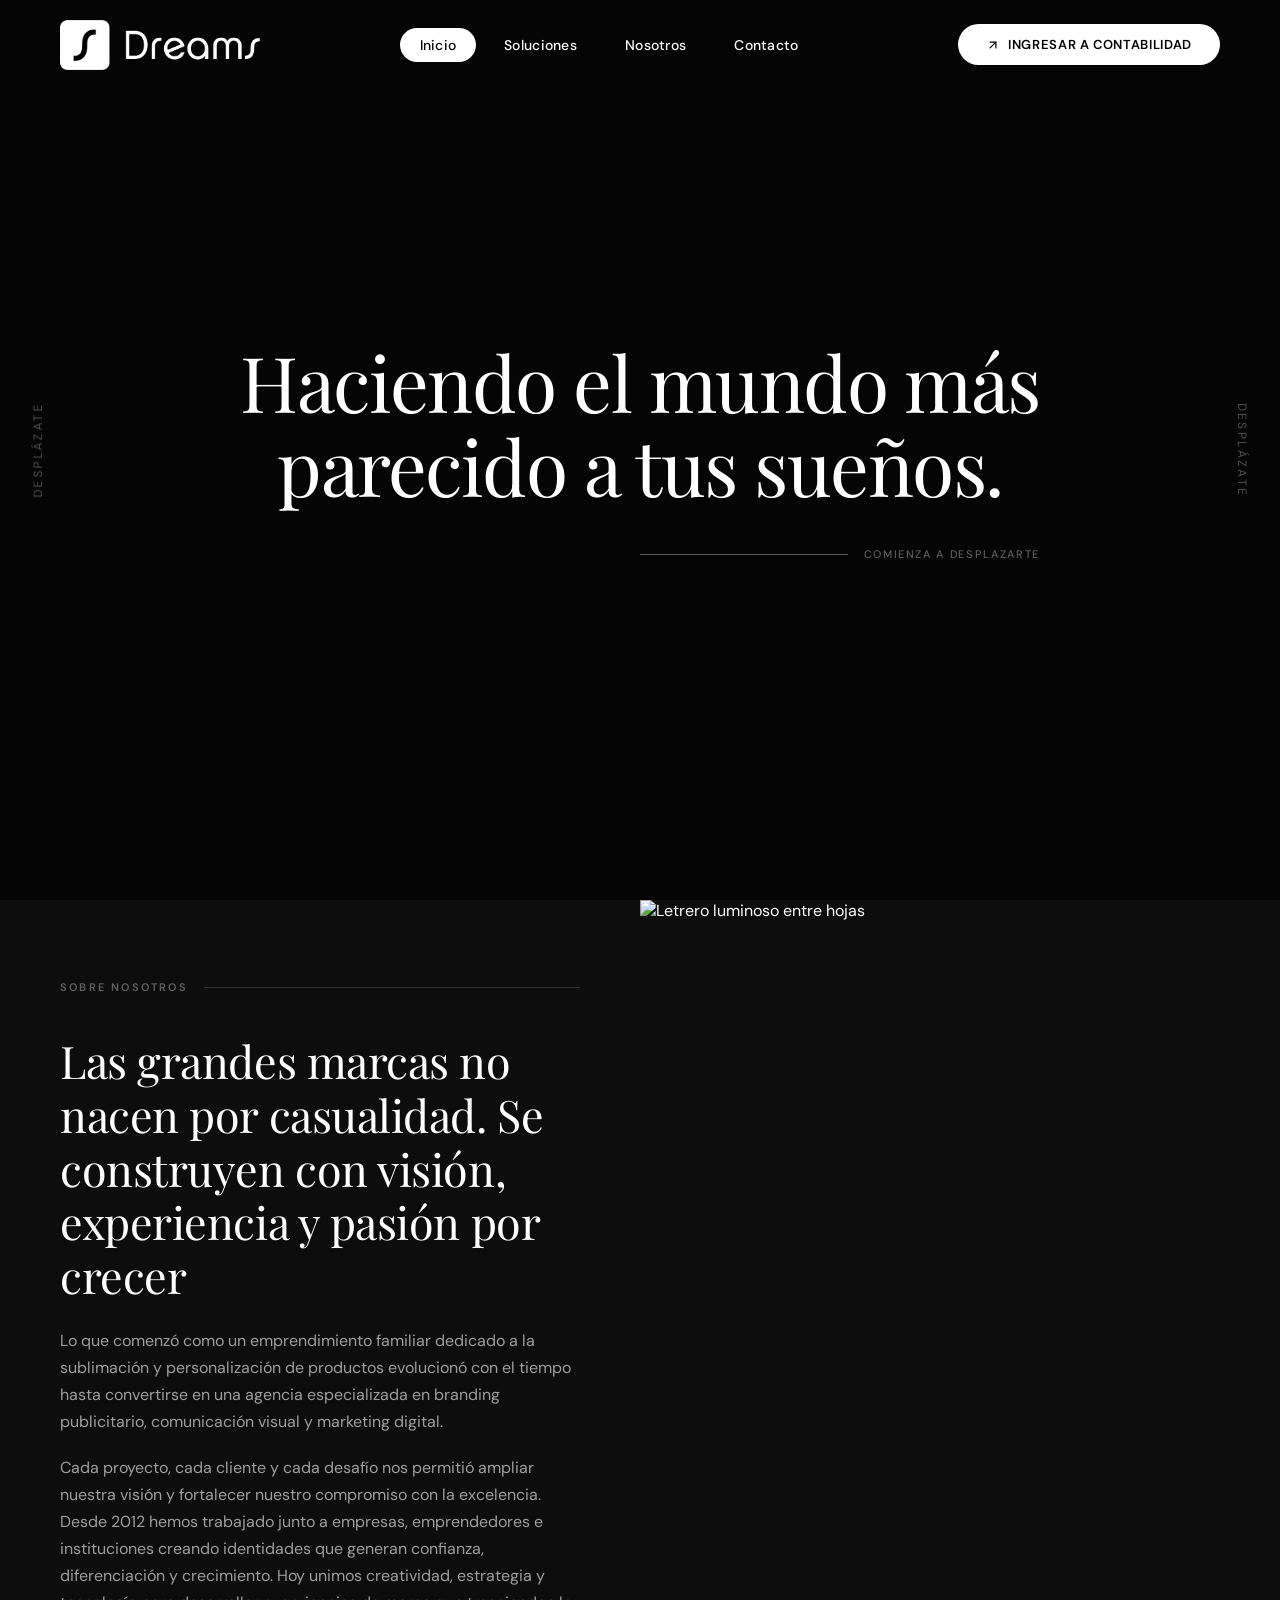
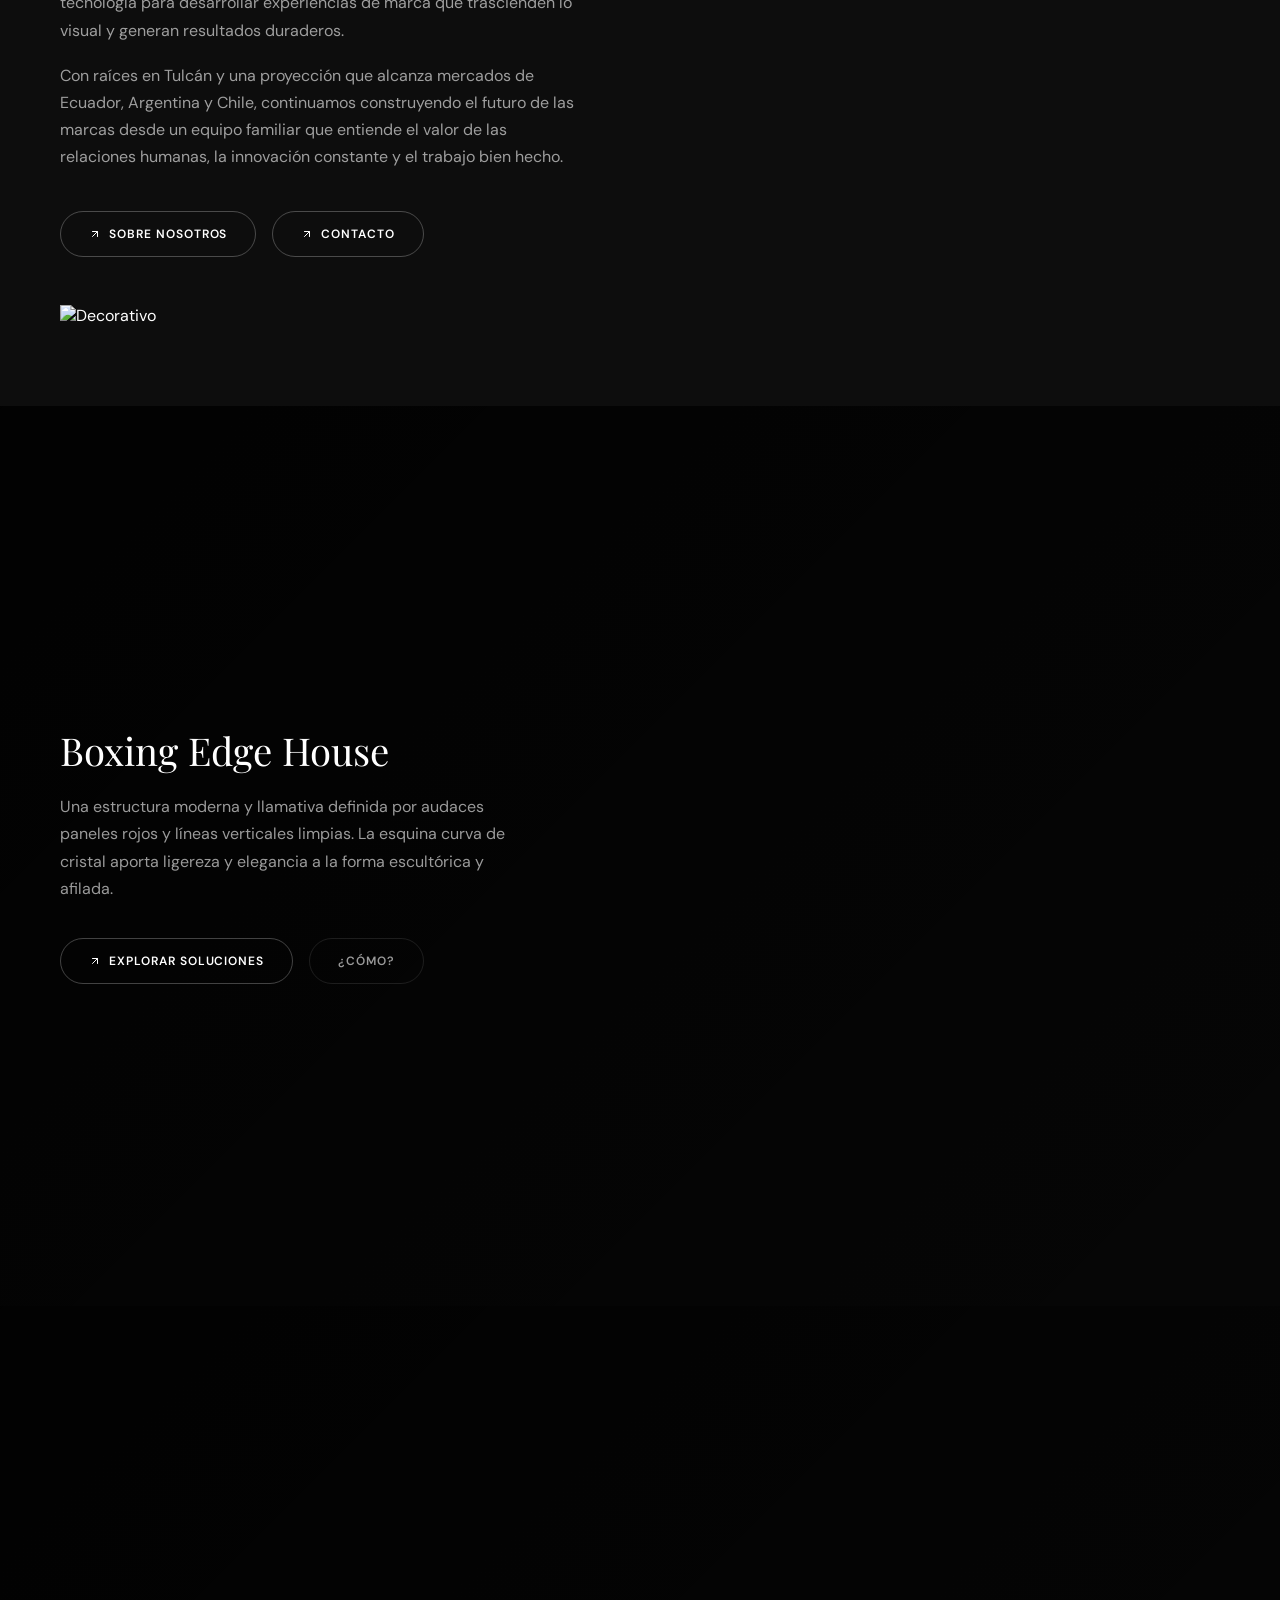
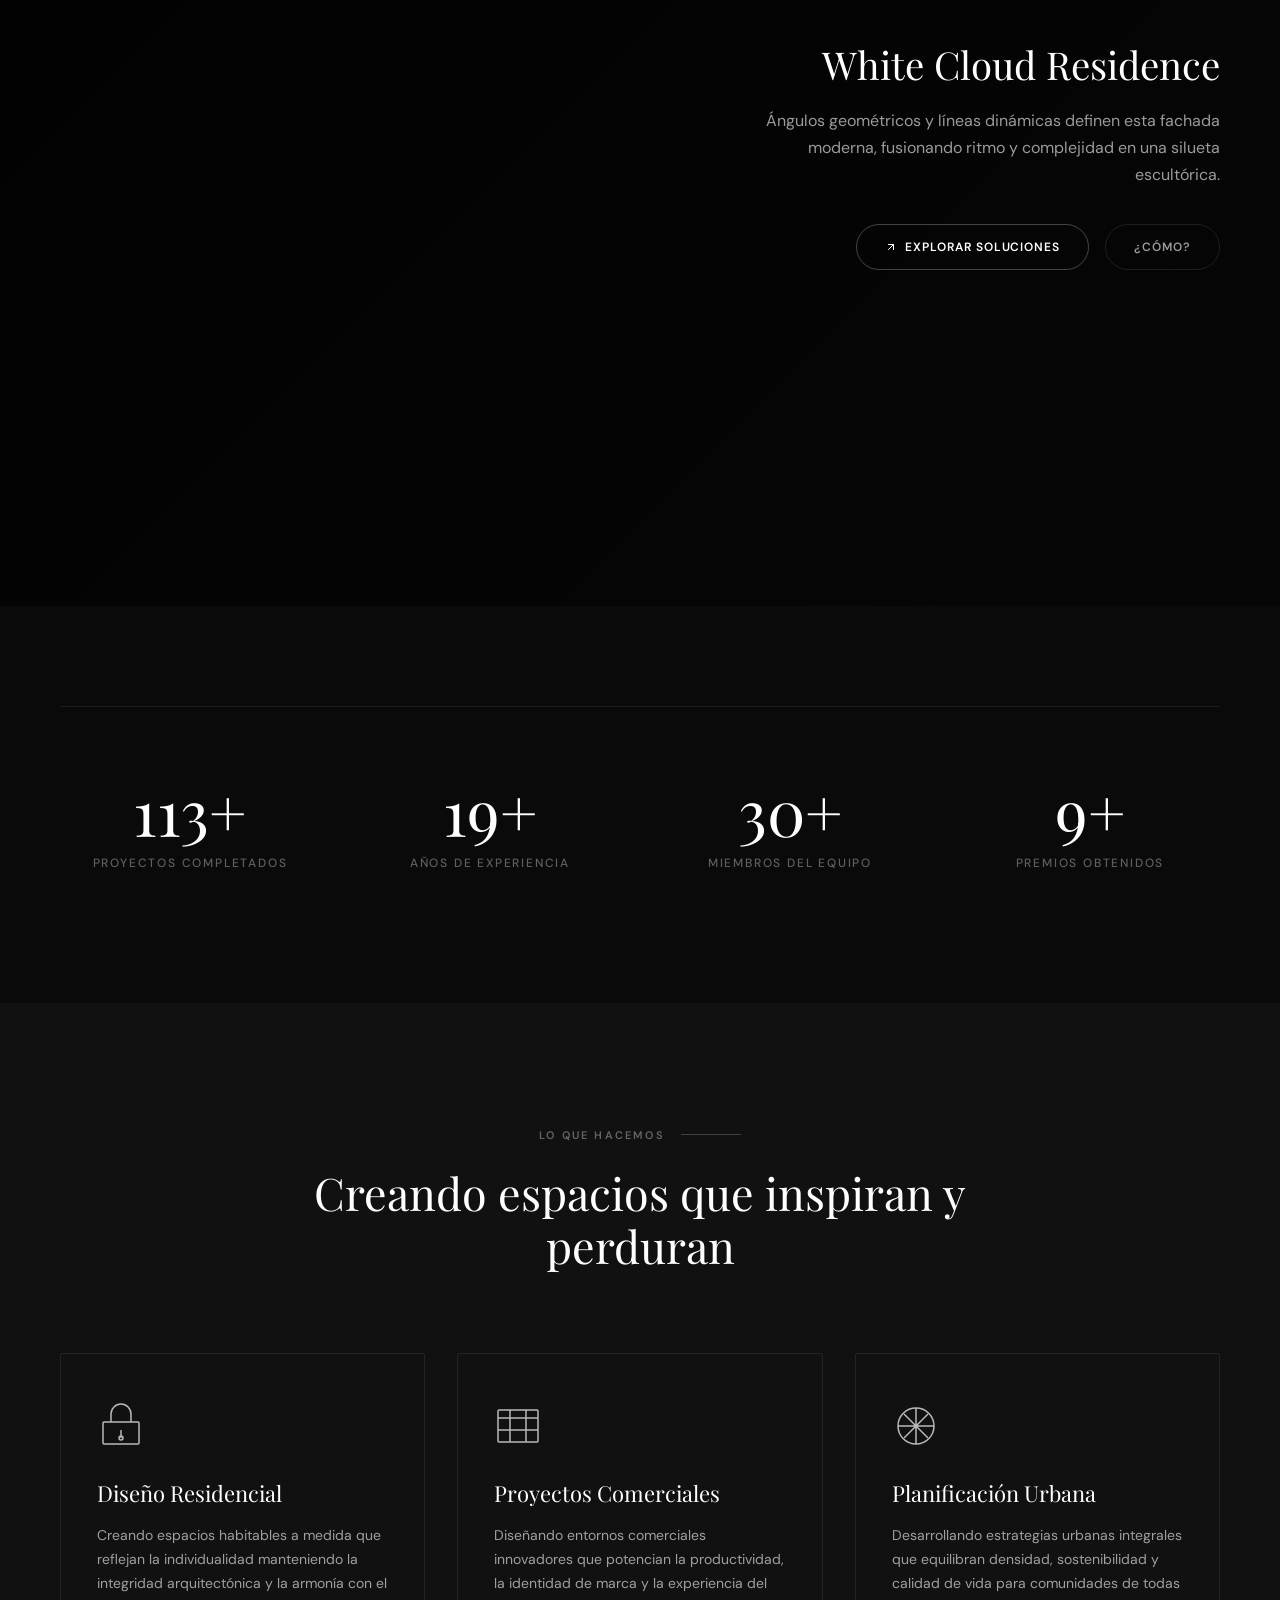
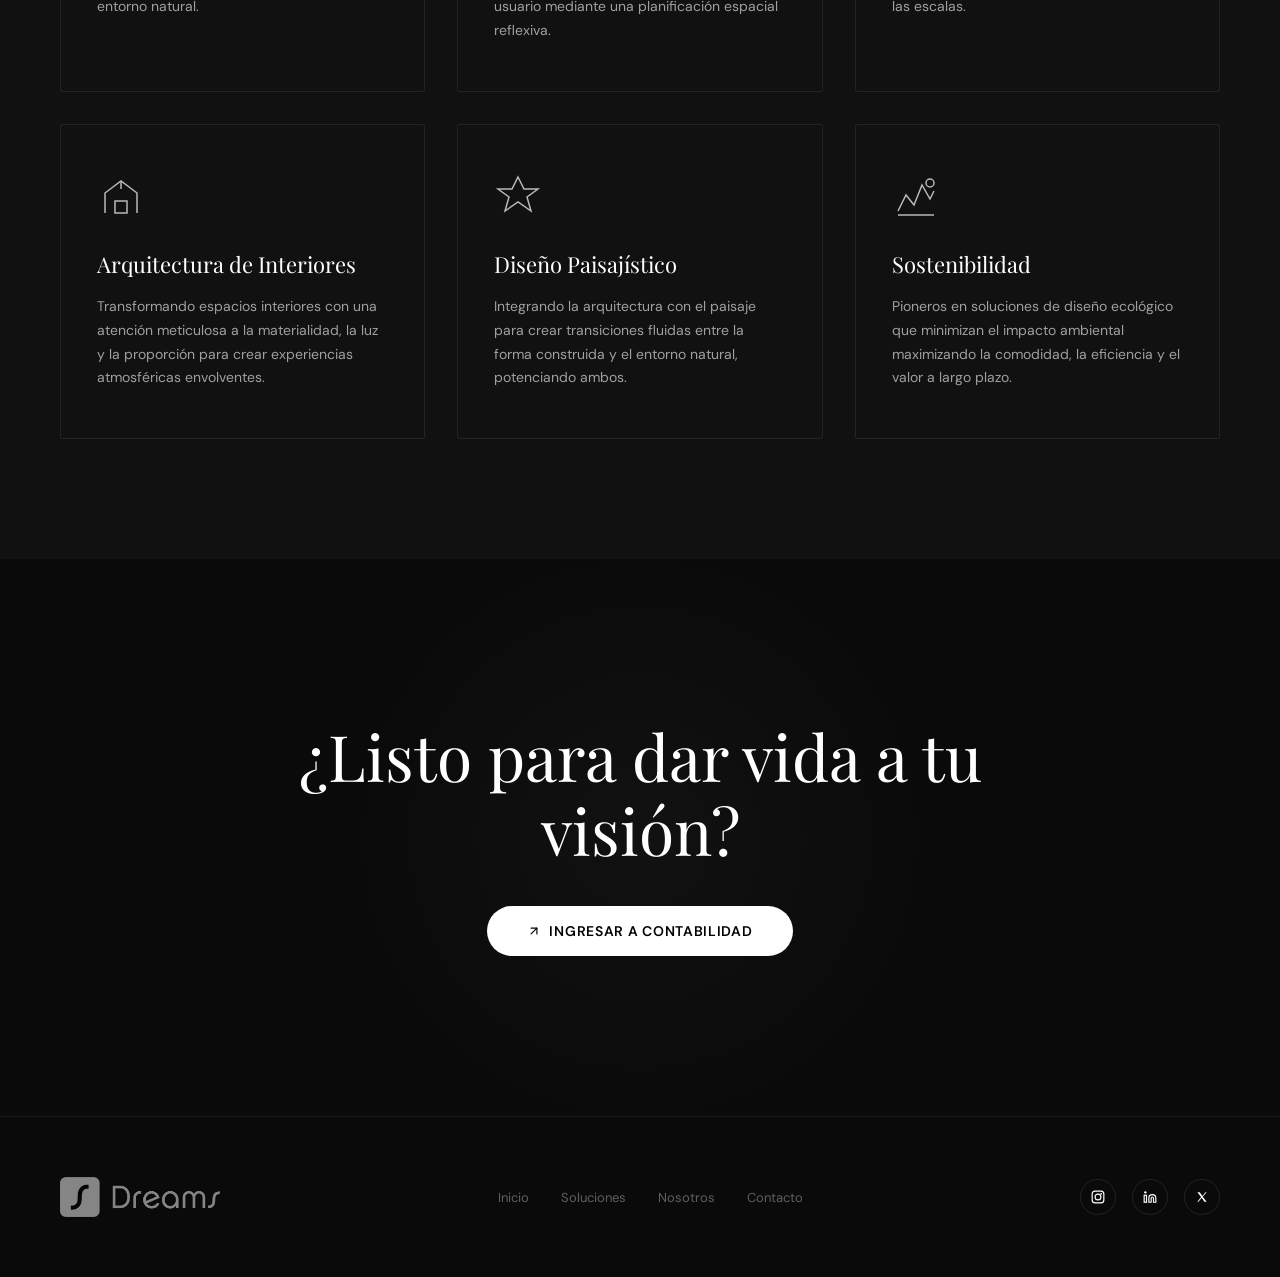
==== commit 27a03764: "Bust hero video cache" ====
--- a/index.html
+++ b/index.html
@@ -67,7 +67,7 @@
         <!-- ===== SECCIÓN HERO ===== -->
         <section class="hero-section">
             <video class="hero-video-bg" autoplay muted playsinline loop>
-                <source src="assets/video/hero-background.mp4" type="video/mp4">
+                <source src="assets/video/hero-background.mp4?v=video1" type="video/mp4">
             </video>
             <div class="hero-overlay"></div>
             <div class="hero-content">
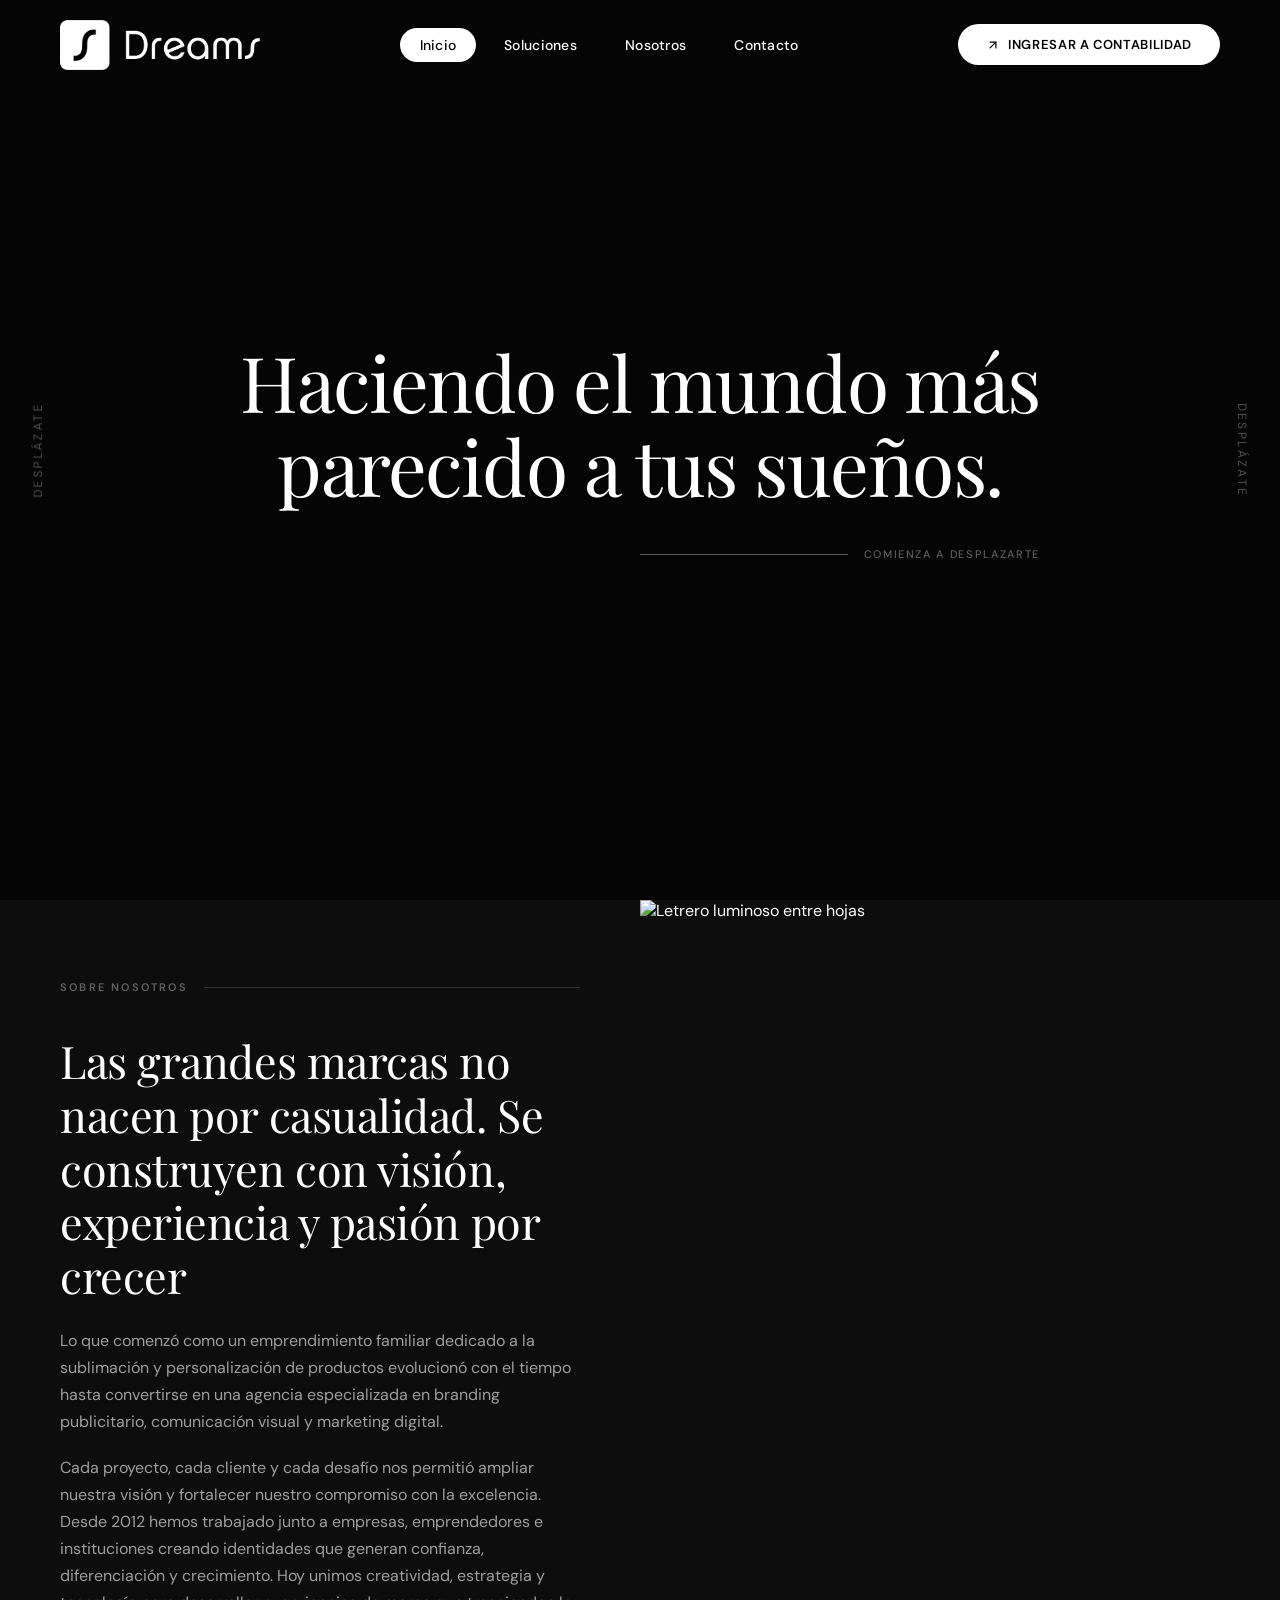
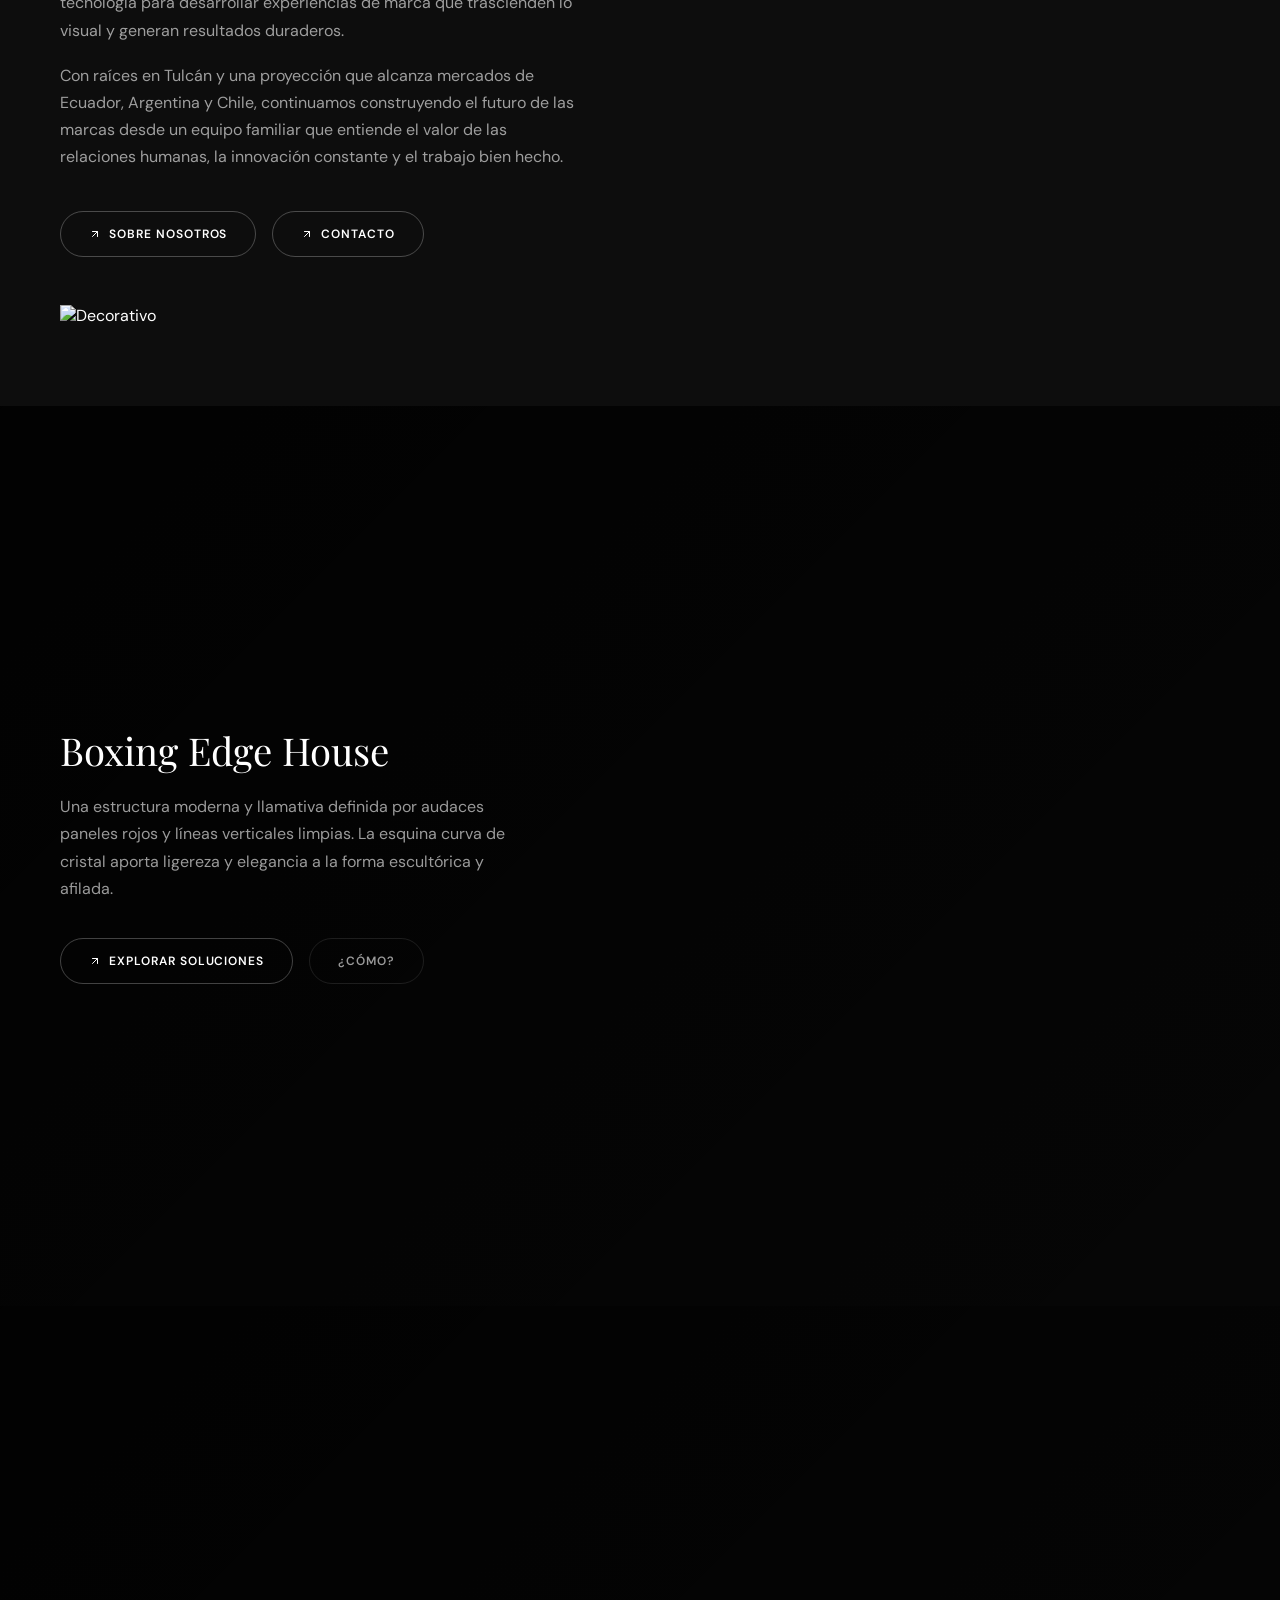
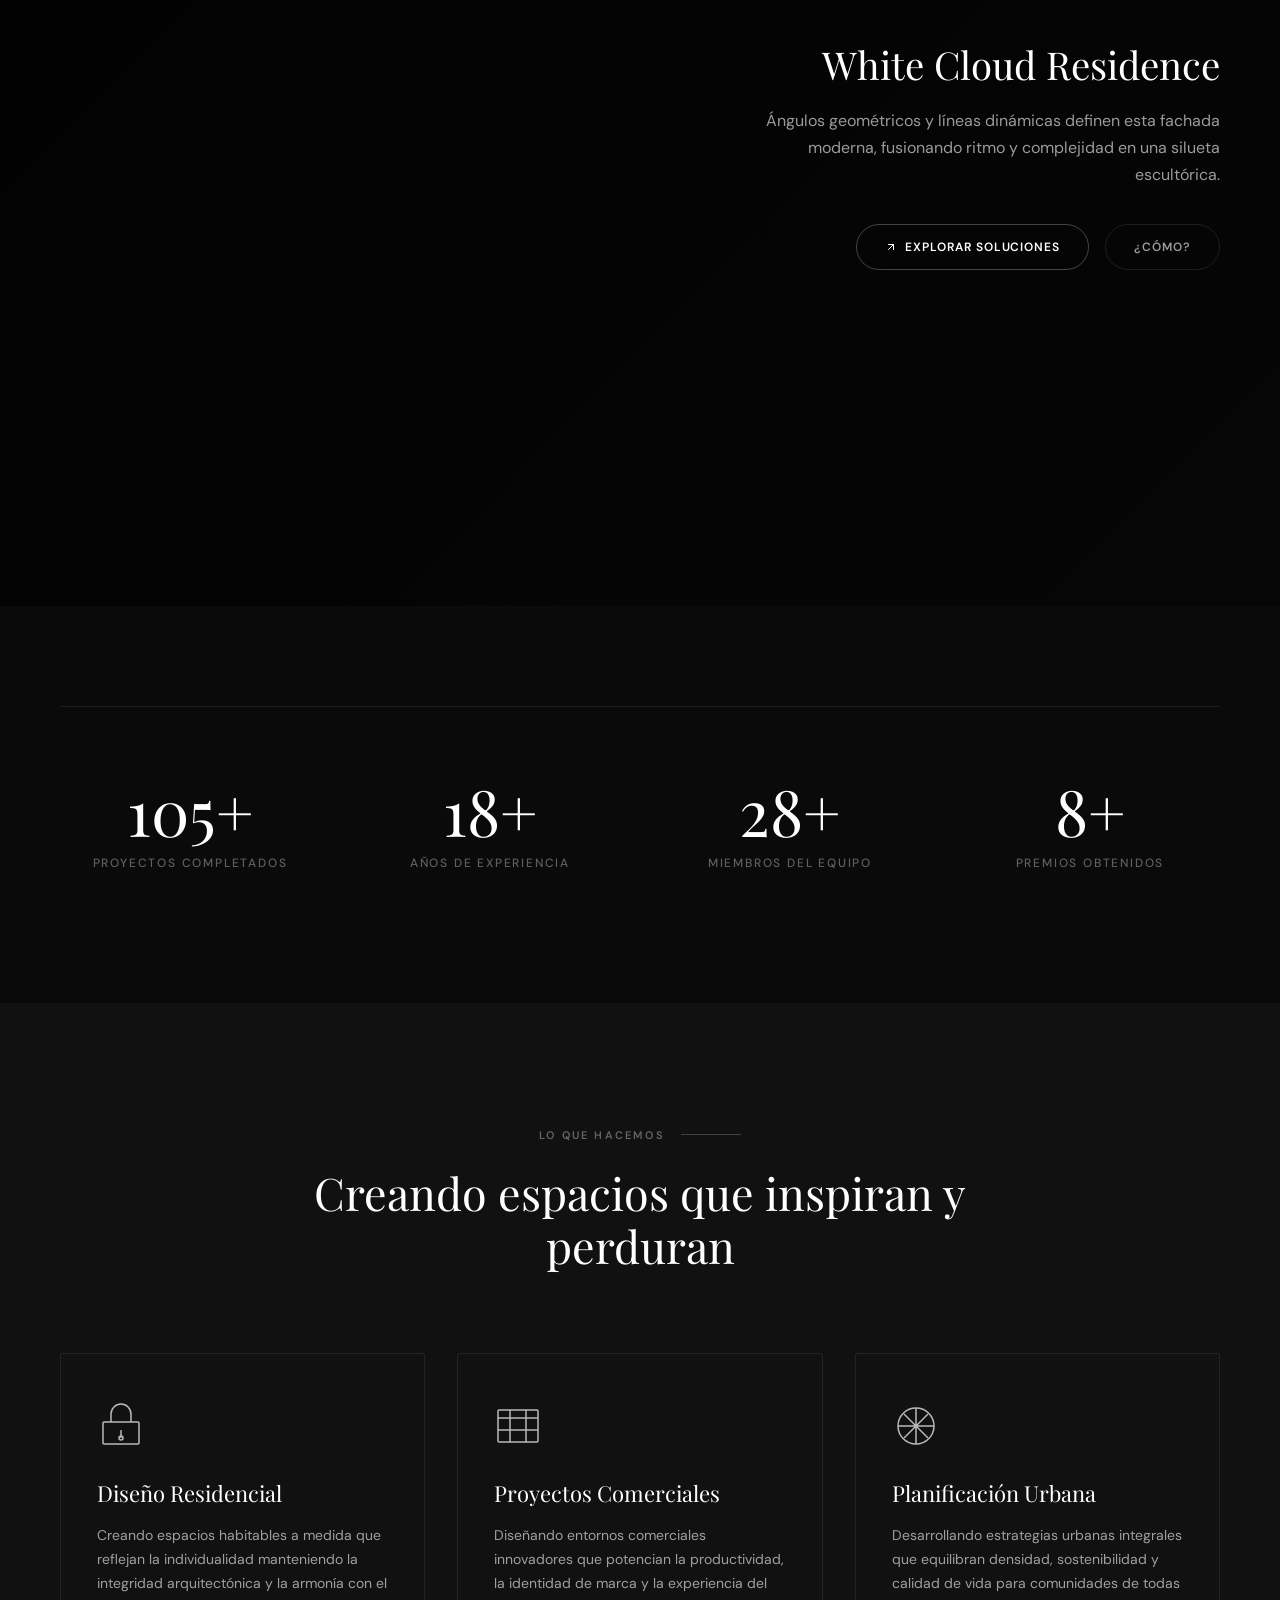
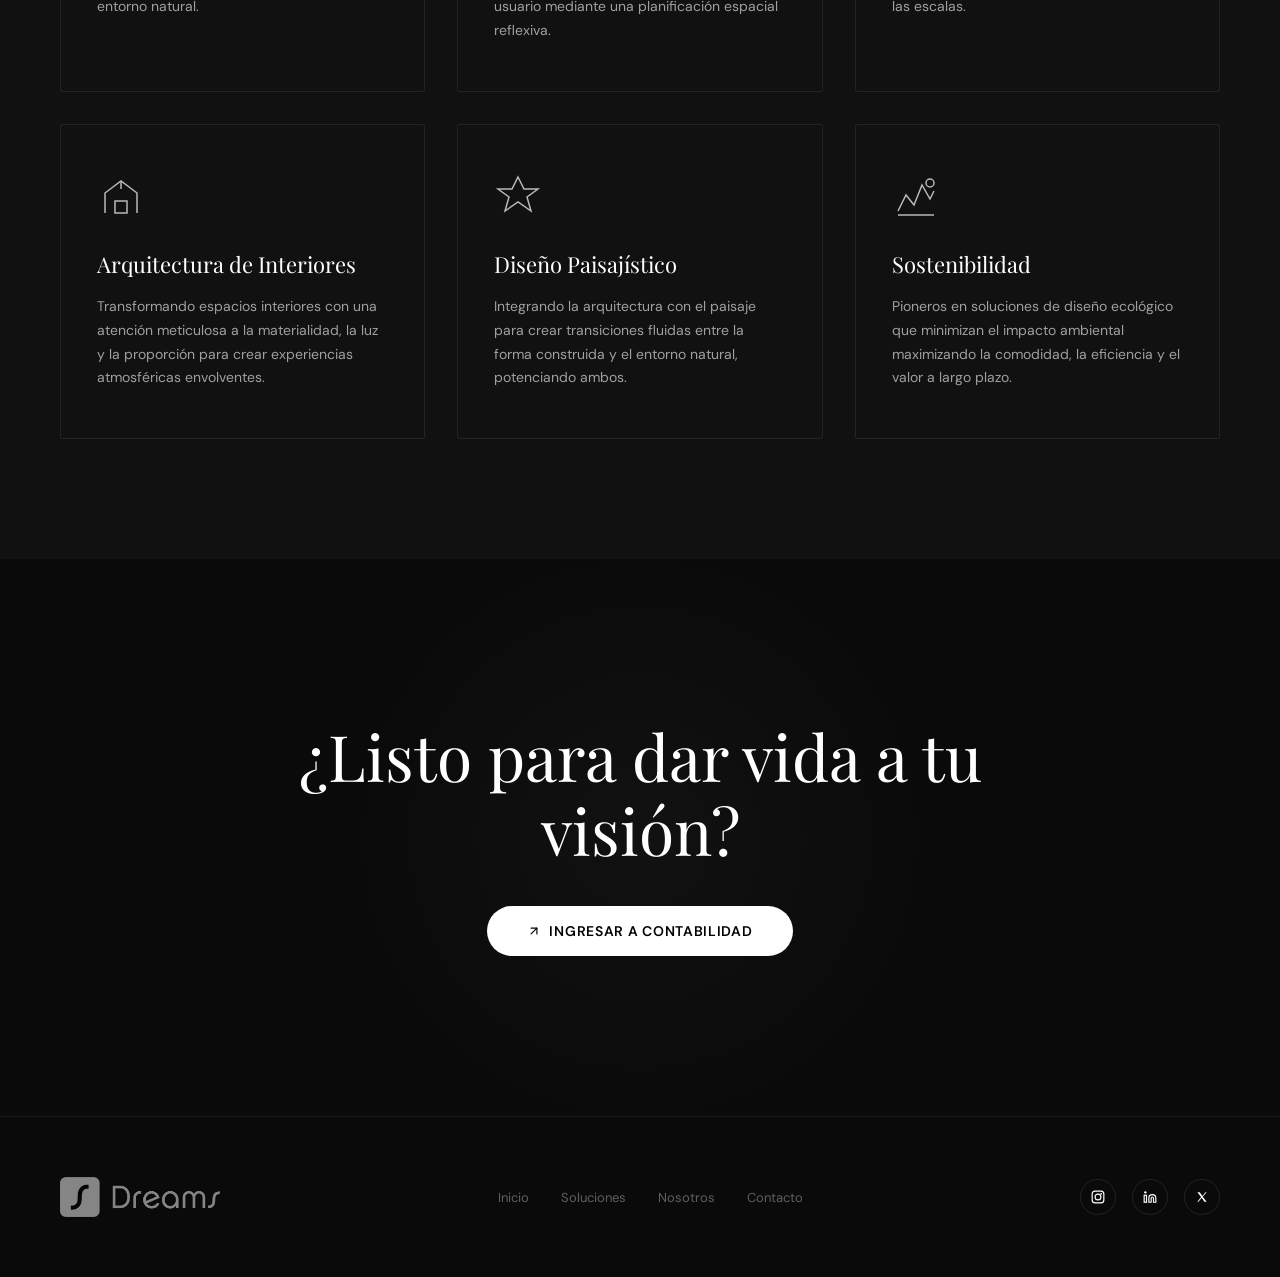
==== commit 39f19d32: "Update social sharing metadata" ====
--- a/index.html
+++ b/index.html
@@ -3,7 +3,20 @@
 <head>
     <meta charset="UTF-8">
     <meta name="viewport" content="width=device-width, initial-scale=1.0">
-    <title>Nordicus Architects – Plantilla Elementor</title>
+    <title>Dreams Agencia Publicitaria</title>
+    <meta name="description" content="Dreams Agencia Publicitaria: branding, comunicacion visual, marketing digital y contabilidad privada para la gestion de la empresa.">
+    <meta property="og:type" content="website">
+    <meta property="og:site_name" content="Dreams Agencia Publicitaria">
+    <meta property="og:title" content="Dreams Agencia Publicitaria">
+    <meta property="og:description" content="Branding, comunicacion visual y marketing digital para marcas que quieren crecer con vision.">
+    <meta property="og:url" content="https://cristian9700.github.io/dreams-landing-contabilidad/">
+    <meta property="og:image" content="https://cristian9700.github.io/dreams-landing-contabilidad/assets/img/pwa/icon-512.png">
+    <meta property="og:image:width" content="512">
+    <meta property="og:image:height" content="512">
+    <meta name="twitter:card" content="summary">
+    <meta name="twitter:title" content="Dreams Agencia Publicitaria">
+    <meta name="twitter:description" content="Branding, comunicacion visual y marketing digital para marcas que quieren crecer con vision.">
+    <meta name="twitter:image" content="https://cristian9700.github.io/dreams-landing-contabilidad/assets/img/pwa/icon-512.png">
     <link rel="preconnect" href="https://fonts.googleapis.com">
     <link rel="preconnect" href="https://fonts.gstatic.com" crossorigin>
     <link rel="icon" type="image/png" href="assets/img/favicon-dreams.png">
